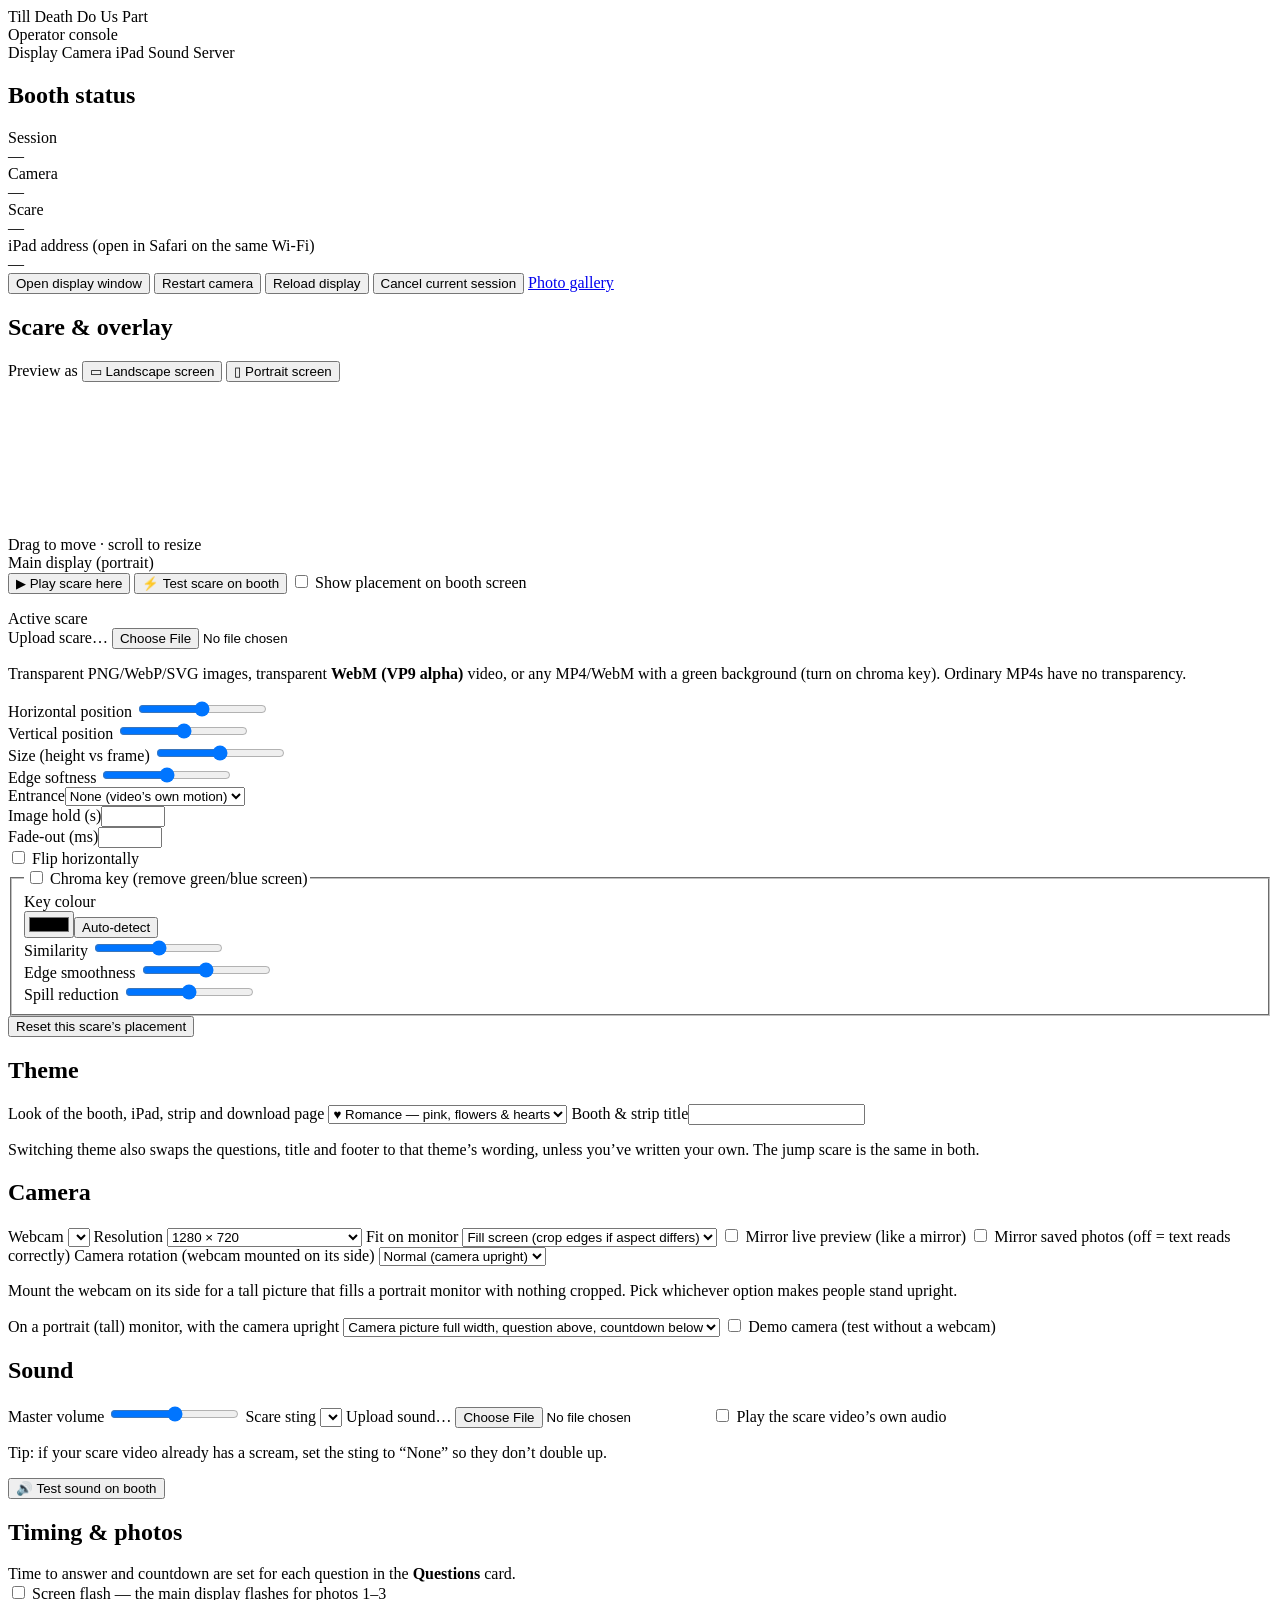
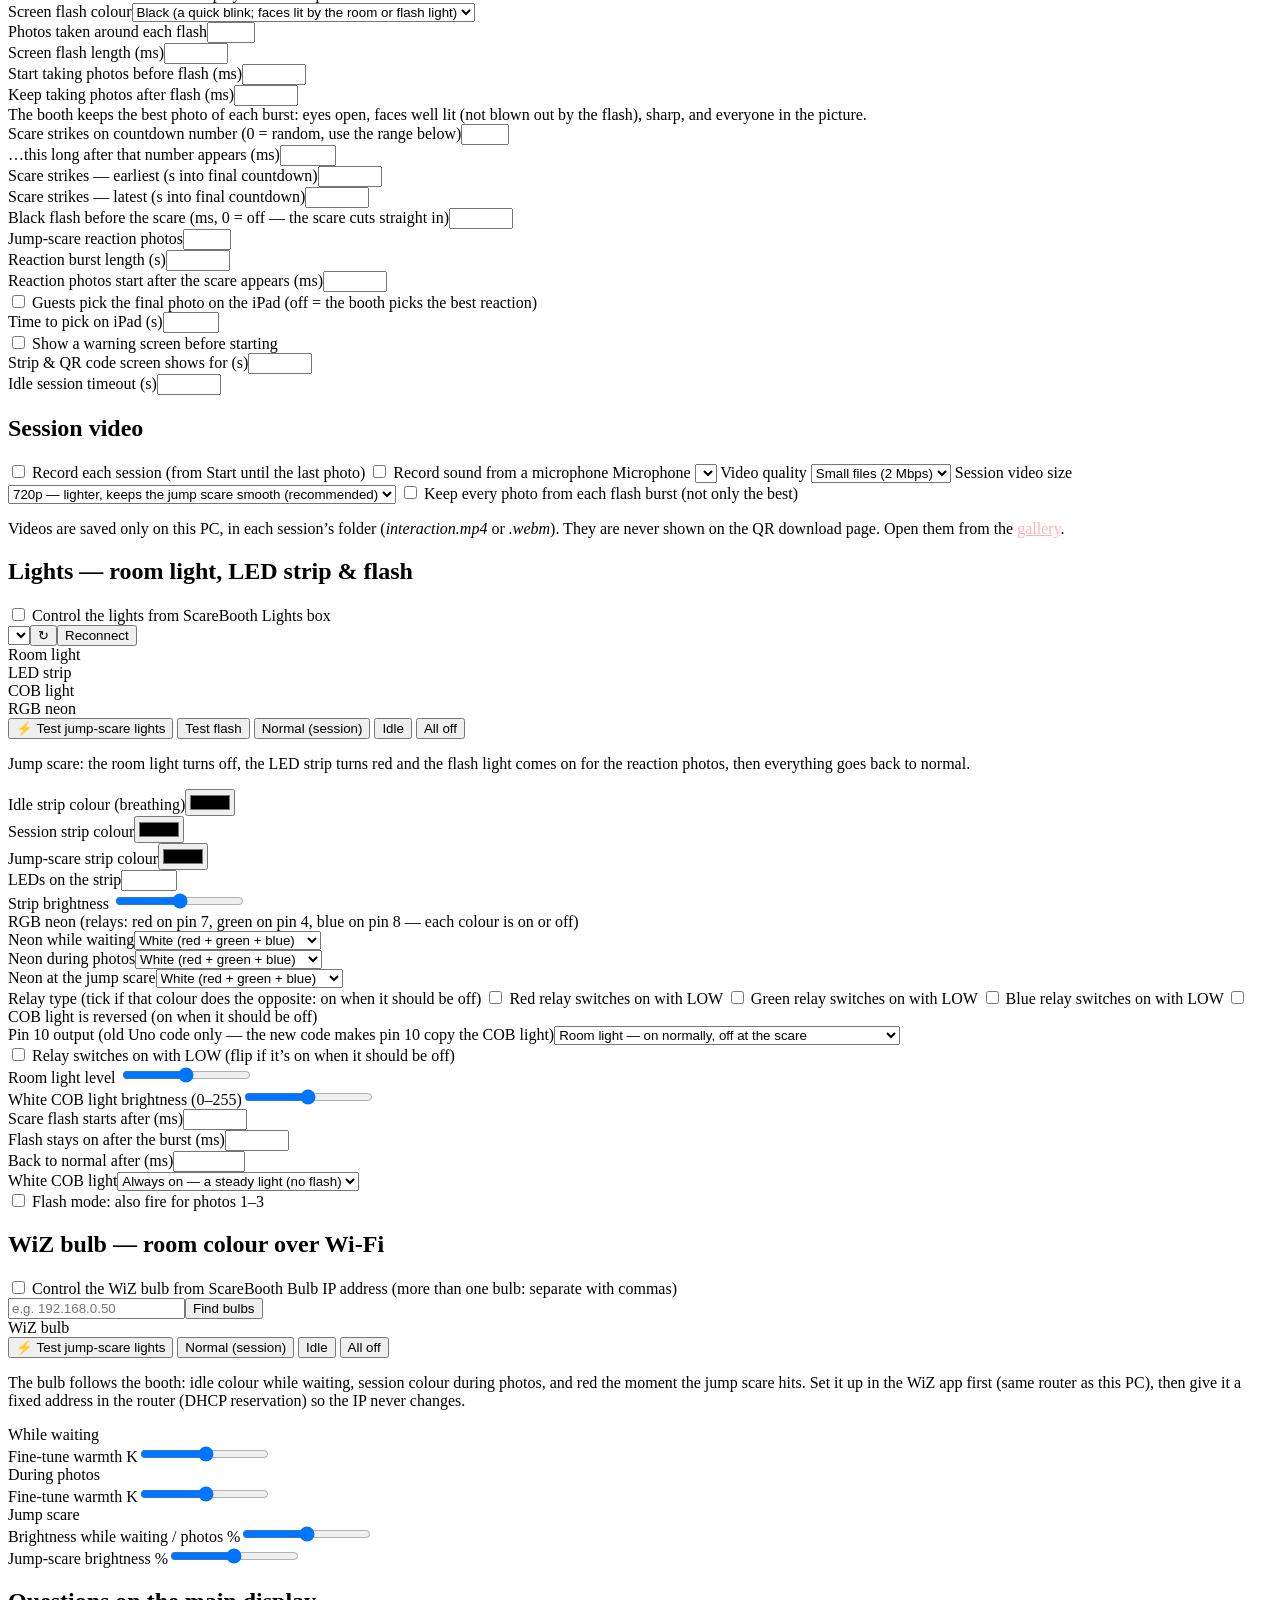
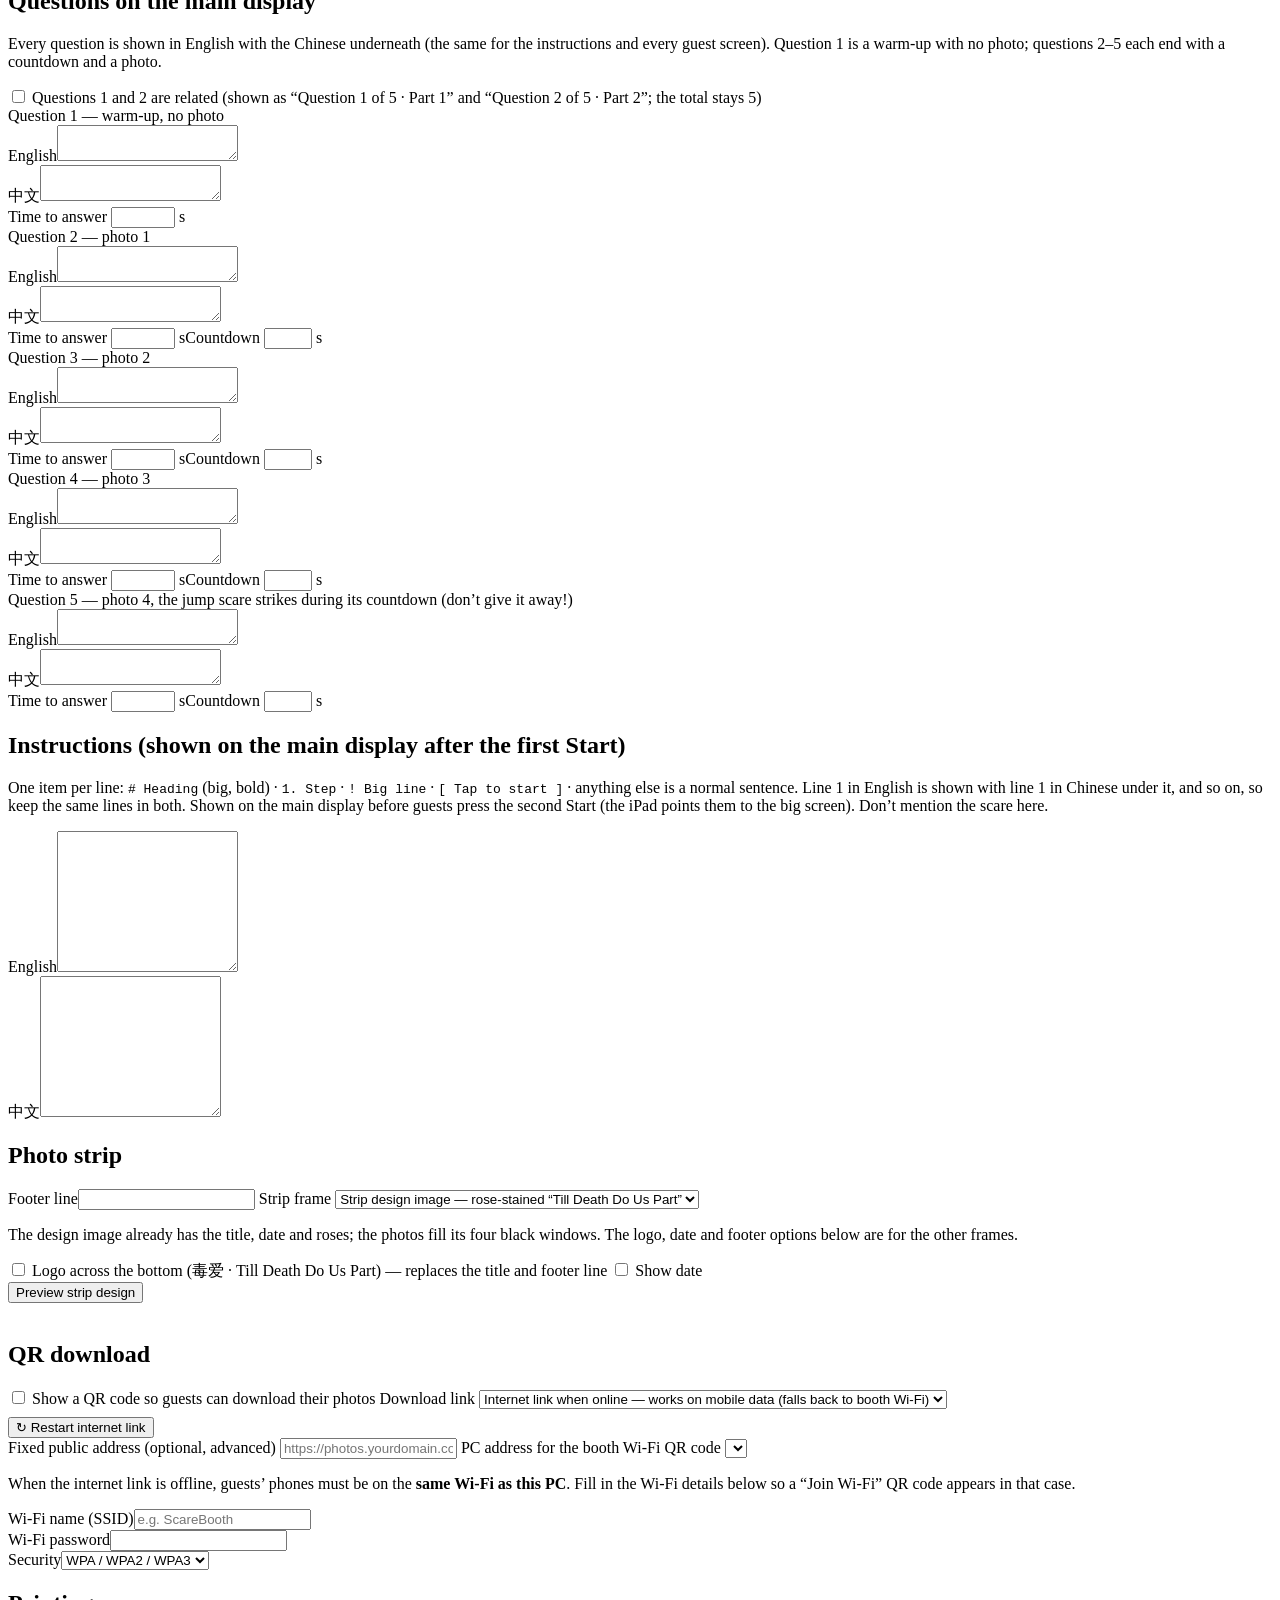
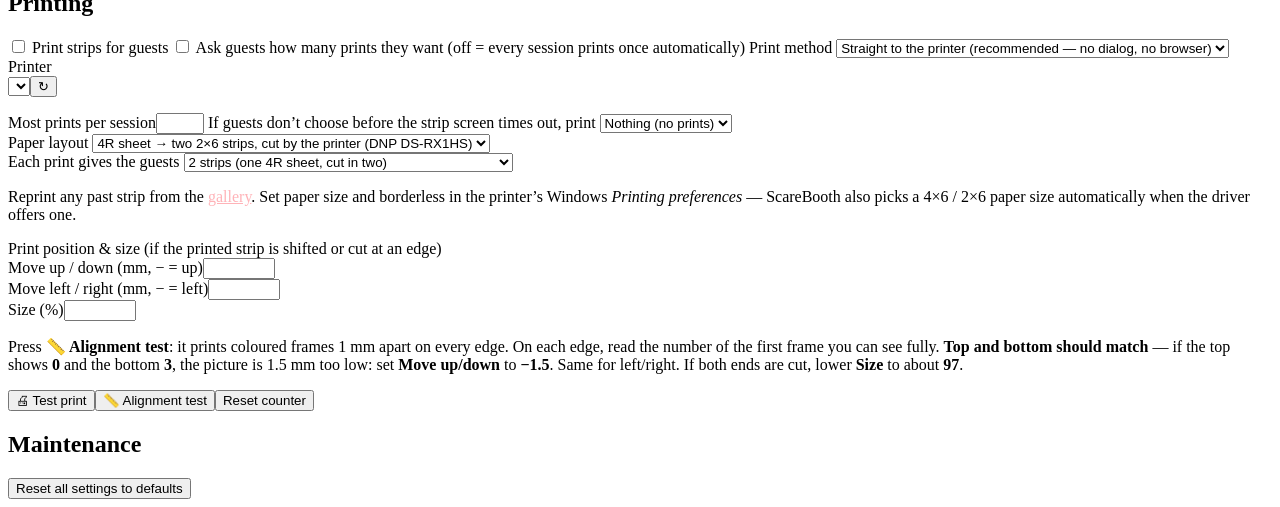
==== public/admin.html @ 559fe470 "Console: describe the new question numbering Co-Authored-By: Claude Opus 5.5 <noreply@anthropic.com>" ====
<!doctype html>
<html lang="en">
<head>
  <meta charset="utf-8">
  <meta name="viewport" content="width=device-width, initial-scale=1">
  <title>Till Death Do Us Part — Operator console</title>
  <link rel="icon" href="/assets/favicon.svg">
  <link rel="stylesheet" href="/css/theme.css">
  <link rel="stylesheet" href="/css/admin.css">
</head>
<body>
  <header class="top">
    <div class="logo" id="consoleTitle">Till Death Do Us Part</div>
    <div class="eyebrow">Operator console</div>
    <div class="spacer"></div>
    <span class="pill" id="pDisplay"><span class="dot"></span>Display</span>
    <span class="pill" id="pCamera"><span class="dot"></span>Camera</span>
    <span class="pill" id="pIpad"><span class="dot"></span>iPad</span>
    <span class="pill" id="pSound"><span class="dot"></span>Sound</span>
    <span class="pill" id="pServer"><span class="dot"></span>Server</span>
  </header>

  <main class="grid">
    <!-- STATUS -->
    <section class="card wide" id="statusCard">
      <h2>Booth status</h2>
      <div class="status-grid">
        <div><label>Session</label><div id="stPhase" class="big">—</div><div id="stSession" class="muted"></div></div>
        <div><label>Camera</label><div id="stCamera">—</div></div>
        <div><label>Scare</label><div id="stScare">—</div><div id="stScareDisplay" class="small" style="color:#ff9a9a"></div></div>
        <div><label>iPad address (open in Safari on the same Wi-Fi)</label><div id="stUrls" class="urls">—</div></div>
      </div>
      <div class="actions">
        <button class="btn small" id="openDisplay">Open display window</button>
        <button class="btn small ghost" data-cmd="reloadCamera">Restart camera</button>
        <button class="btn small ghost" data-cmd="reloadDisplay">Reload display</button>
        <button class="btn small ghost" id="cancelSession">Cancel current session</button>
        <a class="btn small ghost" href="/gallery" target="_blank">Photo gallery</a>
      </div>
      <div class="log" id="log"></div>
    </section>

    <!-- SCARE -->
    <section class="card wide" id="scareCard">
      <h2>Scare &amp; overlay</h2>
      <div class="scare-layout">
        <div>
          <div class="pv-orient" id="pvOrient">
            <span class="muted small">Preview as</span>
            <button class="btn small ghost" data-orient="landscape">▭ Landscape screen</button>
            <button class="btn small ghost" data-orient="portrait">▯ Portrait screen</button>
          </div>
          <div class="pv-screen" id="pvScreen">
            <div class="preview-stage" id="pvStage">
              <video id="pvCam" autoplay muted playsinline></video>
              <canvas id="pvScare"></canvas>
              <div class="pv-hint">Drag to move · scroll to resize</div>
            </div>
            <div class="pv-screen-label">Main display (portrait)</div>
          </div>
          <div class="actions">
            <button class="btn small" id="playHere">▶ Play scare here</button>
            <button class="btn small" id="testScare">⚡ Test scare on booth</button>
            <label class="toggle"><input type="checkbox" id="pvOnDisplay"> Show placement on booth screen</label>
          </div>
          <p class="muted small" id="pvSource"></p>
          <div class="scare-perf" id="scarePerf" hidden></div>
        </div>
        <div class="controls">
          <label>Active scare</label>
          <div class="library" id="library"></div>
          <div class="upload">
            <label class="btn small ghost filebtn">Upload scare… <input type="file" id="scareFile" accept="image/png,image/webp,image/gif,image/svg+xml,image/jpeg,video/mp4,video/webm,.mp4,.webm,.m4v,.mov"></label>
            <div class="progress" id="upProgress"><i></i></div>
            <p class="muted small">Transparent PNG/WebP/SVG images, transparent <b>WebM (VP9 alpha)</b> video, or any MP4/WebM with a green background (turn on chroma key). Ordinary MP4s have no transparency.</p>
          </div>

          <div class="split">
            <div><label>Horizontal position <output data-for="placement.x"></output></label><input type="range" min="-0.2" max="1.2" step="0.005" data-profile="placement.x"></div>
            <div><label>Vertical position <output data-for="placement.y"></output></label><input type="range" min="-0.2" max="1.2" step="0.005" data-profile="placement.y"></div>
            <div><label>Size (height vs frame) <output data-for="placement.scale"></output></label><input type="range" min="0.1" max="2.5" step="0.01" data-profile="placement.scale"></div>
            <div><label>Edge softness <output data-for="edgeFeather"></output></label><input type="range" min="0" max="0.3" step="0.005" data-profile="edgeFeather"></div>
          </div>
          <div class="split">
            <div><label>Entrance</label><select data-profile="entrance"><option value="none">None (video’s own motion)</option><option value="lunge">Lunge toward camera</option><option value="rise">Rise from below</option><option value="fade">Quick fade</option></select></div>
            <div><label>Image hold (s)</label><input type="number" min="0.5" max="15" step="0.1" data-profile="holdSec"></div>
            <div><label>Fade-out (ms)</label><input type="number" min="0" max="3000" step="50" data-profile="fadeOutMs"></div>
            <div><label class="toggle"><input type="checkbox" data-profile="placement.flip"> Flip horizontally</label></div>
          </div>

          <fieldset>
            <legend><label class="toggle"><input type="checkbox" data-profile="chroma.enabled"> Chroma key (remove green/blue screen)</label></legend>
            <div class="split">
              <div><label>Key colour</label><div class="inline"><input type="color" data-profile="chroma.color"><button class="btn small ghost" id="autoKey">Auto-detect</button></div></div>
              <div><label>Similarity <output data-for="chroma.similarity"></output></label><input type="range" min="0" max="0.8" step="0.005" data-profile="chroma.similarity"></div>
              <div><label>Edge smoothness <output data-for="chroma.smoothness"></output></label><input type="range" min="0.001" max="0.5" step="0.005" data-profile="chroma.smoothness"></div>
              <div><label>Spill reduction <output data-for="chroma.spill"></output></label><input type="range" min="0.001" max="1" step="0.01" data-profile="chroma.spill"></div>
            </div>
          </fieldset>
          <button class="btn small ghost" id="resetProfile">Reset this scare’s placement</button>
        </div>
      </div>
    </section>

    <!-- THEME -->
    <section class="card">
      <h2>Theme</h2>
      <label>Look of the booth, iPad, strip and download page</label>
      <select data-path="theme.name">
        <option value="romance">♥ Romance — pink, flowers &amp; hearts</option>
        <option value="horror">Horror — dark &amp; crimson</option>
      </select>
      <label>Booth &amp; strip title</label><input type="text" maxlength="40" data-path="strip.title">
      <p class="muted small">Switching theme also swaps the questions, title and footer to that theme’s wording, unless you’ve written your own. The jump scare is the same in both.</p>
    </section>

    <!-- CAMERA -->
    <section class="card">
      <h2>Camera</h2>
      <label>Webcam</label>
      <select id="camSelect"></select>
      <label>Resolution</label>
      <select data-path="camera.resolution"><option value="720p">1280 × 720</option><option value="1080p">1920 × 1080 (recommended)</option><option value="4k">3840 × 2160</option></select>
      <label>Fit on monitor</label>
      <select data-path="camera.fit"><option value="cover">Fill screen (crop edges if aspect differs)</option><option value="contain">Show whole frame (letterbox)</option></select>
      <label class="toggle"><input type="checkbox" data-path="camera.mirrorPreview"> Mirror live preview (like a mirror)</label>
      <label class="toggle"><input type="checkbox" data-path="camera.mirrorSaved"> Mirror saved photos <span class="muted small">(off = text reads correctly)</span></label>
      <label>Camera rotation <span class="muted small">(webcam mounted on its side)</span></label>
      <select data-path="camera.rotation"><option value="0">Normal (camera upright)</option><option value="90">Turn 90° clockwise</option><option value="270">Turn 90° anticlockwise</option><option value="180">Upside down (180°)</option></select>
      <p class="muted small">Mount the webcam on its side for a tall picture that fills a portrait monitor with nothing cropped. Pick whichever option makes people stand upright.</p>
      <label>On a portrait (tall) monitor, with the camera upright</label>
      <select data-path="camera.portraitLayout"><option value="window">Camera picture full width, question above, countdown below</option><option value="fill">Fill the whole screen (crops the sides of the picture)</option></select>
      <label class="toggle hl"><input type="checkbox" data-path="camera.demoMode"> Demo camera (test without a webcam)</label>
    </section>

    <!-- SOUND -->
    <section class="card">
      <h2>Sound</h2>
      <label>Master volume <output data-for-path="sound.volume"></output></label>
      <input type="range" min="0" max="1" step="0.01" data-path="sound.volume">
      <label>Scare sting</label>
      <select id="stingSelect" data-path="sound.sting"></select>
      <label class="btn small ghost filebtn">Upload sound… <input type="file" id="soundFile" accept="audio/*,.mp3,.wav,.ogg,.m4a"></label>
      <label class="toggle"><input type="checkbox" data-path="sound.useVideoAudio"> Play the scare video’s own audio</label>
      <p class="muted small">Tip: if your scare video already has a scream, set the sting to “None” so they don’t double up.</p>
      <div class="actions"><button class="btn small" data-cmd="testSound">🔊 Test sound on booth</button></div>
    </section>

    <!-- TIMING -->
    <section class="card">
      <h2>Timing &amp; photos</h2>
      <div class="split two">
        <div style="grid-column:1/-1"><p class="muted small" style="margin:0">Time to answer and countdown are set for each question in the <b>Questions</b> card.</p></div>
        <div style="grid-column:1/-1"><label class="toggle"><input type="checkbox" data-path="timing.shutterFlash"> Screen flash — the main display flashes for photos 1–3</label></div>
        <div><label>Screen flash colour</label><select data-path="timing.flashColor"><option value="black">Black (a quick blink; faces lit by the room or flash light)</option><option value="white">White (lights up faces, like a flash)</option></select></div>
        <div><label>Photos taken around each flash</label><input type="number" min="1" max="20" step="1" data-path="timing.shotBurstCount"></div>
        <div><label>Screen flash length (ms)</label><input type="number" min="100" max="3000" step="50" data-path="timing.flashMs"></div>
        <div><label>Start taking photos before flash (ms)</label><input type="number" min="0" max="2000" step="50" data-path="timing.preFlashMs"></div>
        <div><label>Keep taking photos after flash (ms)</label><input type="number" min="0" max="2000" step="50" data-path="timing.postFlashMs"></div>
        <div class="muted small" style="grid-column:1/-1">The booth keeps the best photo of each burst: eyes open, faces well lit (not blown out by the flash), sharp, and everyone in the picture.</div>
        <div><label>Scare strikes on countdown number (0 = random, use the range below)</label><input type="number" min="0" max="10" step="1" data-path="timing.scareOnNumber"></div>
        <div><label>…this long after that number appears (ms)</label><input type="number" min="0" max="999" step="50" data-path="timing.scareIntoNumberMs"></div>
        <div><label>Scare strikes — earliest (s into final countdown)</label><input type="number" min="0" max="20" step="0.1" data-path="timing.scareAtMinSec"></div>
        <div><label>Scare strikes — latest (s into final countdown)</label><input type="number" min="0" max="20" step="0.1" data-path="timing.scareAtMaxSec"></div>
        <div><label>Black flash before the scare (ms, 0 = off — the scare cuts straight in)</label><input type="number" min="0" max="1500" step="10" data-path="timing.scareBlackoutMs"></div>
        <div><label>Jump-scare reaction photos</label><input type="number" min="2" max="40" step="1" data-path="timing.burstCount"></div>
        <div><label>Reaction burst length (s)</label><input type="number" min="0.5" max="10" step="0.1" data-path="timing.burstDurationSec"></div>
        <div><label>Reaction photos start after the scare appears (ms)</label><input type="number" min="0" max="3000" step="50" data-path="timing.burstStartMs"></div>
        <div style="grid-column:1/-1"><label class="toggle"><input type="checkbox" data-path="flow.chooseOnIpad"> Guests pick the final photo on the iPad <span class="muted small">(off = the booth picks the best reaction)</span></label></div>
        <div><label>Time to pick on iPad (s)</label><input type="number" min="10" max="600" step="5" data-path="timing.chooseTimeoutSec"></div>
        <div><label class="toggle"><input type="checkbox" data-path="flow.showWarning"> Show a warning screen before starting</label></div>
        <div><label>Strip &amp; QR code screen shows for (s)</label><input type="number" min="5" max="1800" step="5" data-path="timing.doneTimeoutSec"></div>
        <div><label>Idle session timeout (s)</label><input type="number" min="30" max="3600" step="10" data-path="timing.inactivityTimeoutSec"></div>
      </div>
    </section>

    <!-- SESSION VIDEO -->
    <section class="card">
      <h2>Session video</h2>
      <label class="toggle hl"><input type="checkbox" data-path="record.enabled"> Record each session (from Start until the last photo)</label>
      <label class="toggle"><input type="checkbox" data-path="record.audio"> Record sound from a microphone</label>
      <label>Microphone</label>
      <select id="micSelect"></select>
      <label>Video quality</label>
      <select data-path="record.videoKbps"><option value="2000">Small files (2 Mbps)</option><option value="4000">Good (4 Mbps)</option><option value="8000">High (8 Mbps)</option></select>
      <label>Session video size</label>
      <select data-path="record.size"><option value="720p">720p — lighter, keeps the jump scare smooth (recommended)</option><option value="full">Same as the camera (heavier)</option></select>
      <label class="toggle"><input type="checkbox" data-path="record.keepCandidates"> Keep every photo from each flash burst (not only the best)</label>
      <p class="muted small">Videos are saved only on this PC, in each session’s folder (<i>interaction.mp4</i> or <i>.webm</i>). They are never shown on the QR download page. Open them from the <a href="/gallery" target="_blank" style="color:#ffb3b8">gallery</a>.</p>
    </section>

    <!-- LIGHTS -->
    <section class="card wide" id="lightsCard">
      <h2>Lights — room light, LED strip &amp; flash</h2>
      <div class="lights-layout">
        <div>
          <label class="toggle hl"><input type="checkbox" data-path="lights.enabled"> Control the lights from ScareBooth</label>
          <label>Lights box</label>
          <div class="inline"><select id="lightsPort" data-path="lights.port"></select><button class="btn small ghost" id="lightsRefresh" title="Look for USB ports">↻</button><button class="btn small ghost" id="lightsReconnect">Reconnect</button></div>
          <div class="tunnel-status" id="lightsStatus"></div>
          <div class="light-preview" id="lightPreview">
            <div class="lp" id="lpRoom"><i></i><span>Room light</span></div>
            <div class="lp strip" id="lpStrip"><i></i><span>LED strip</span></div>
            <div class="lp" id="lpFlash"><i></i><span>COB light</span></div>
            <div class="lp" id="lpNeon"><i></i><span>RGB neon</span></div>
          </div>
          <div class="actions">
            <button class="btn small" data-light="scare">⚡ Test jump-scare lights</button>
            <button class="btn small ghost" data-light="flash">Test flash</button>
            <button class="btn small ghost" data-light="session">Normal (session)</button>
            <button class="btn small ghost" data-light="idle">Idle</button>
            <button class="btn small ghost" data-light="off">All off</button>
          </div>
          <p class="muted small">Jump scare: the room light turns off, the LED strip turns red and the flash light comes on for the reaction photos, then everything goes back to normal.</p>
        </div>
        <div>
          <div class="split two">
            <div><label>Idle strip colour (breathing)</label><input type="color" data-path="lights.idleColor"></div>
            <div><label>Session strip colour</label><input type="color" data-path="lights.sessionColor"></div>
            <div><label>Jump-scare strip colour</label><input type="color" data-path="lights.scareColor"></div>
            <div><label>LEDs on the strip</label><input type="number" min="1" max="600" step="1" data-path="lights.ledCount"></div>
            <div><label>Strip brightness <output data-for-path="lights.stripBrightness"></output></label><input type="range" min="0" max="255" step="1" data-path="lights.stripBrightness"></div>
            <div style="grid-column:1/-1"><label>RGB neon <span class="muted small">(relays: red on pin 7, green on pin 4, blue on pin 8 — each colour is on or off)</span></label></div>
            <div><label>Neon while waiting</label><select data-path="lights.neonIdle"><option value="white">White (red + green + blue)</option><option value="yellow">Warm / yellow (red + green)</option><option value="red">Red</option><option value="green">Green</option><option value="blue">Blue</option><option value="magenta">Pink / magenta (red + blue)</option><option value="cyan">Cyan (green + blue)</option><option value="off">Off</option></select></div>
            <div><label>Neon during photos</label><select data-path="lights.neonSession"><option value="white">White (red + green + blue)</option><option value="yellow">Warm / yellow (red + green)</option><option value="red">Red</option><option value="green">Green</option><option value="blue">Blue</option><option value="magenta">Pink / magenta (red + blue)</option><option value="cyan">Cyan (green + blue)</option><option value="off">Off</option></select></div>
            <div><label>Neon at the jump scare</label><select data-path="lights.neonScare"><option value="white">White (red + green + blue)</option><option value="yellow">Warm / yellow (red + green)</option><option value="red">Red</option><option value="green">Green</option><option value="blue">Blue</option><option value="magenta">Pink / magenta (red + blue)</option><option value="cyan">Cyan (green + blue)</option><option value="off">Off</option></select></div>
            <div><label>Relay type <span class="muted small">(tick if that colour does the opposite: on when it should be off)</span></label>
              <label class="toggle"><input type="checkbox" data-path="lights.neonInvR"> Red relay switches on with LOW</label>
              <label class="toggle"><input type="checkbox" data-path="lights.neonInvG"> Green relay switches on with LOW</label>
              <label class="toggle"><input type="checkbox" data-path="lights.neonInvB"> Blue relay switches on with LOW</label>
              <label class="toggle"><input type="checkbox" data-path="lights.flashInvert"> COB light is reversed (on when it should be off)</label></div>
            <div><label>Pin 10 output <span class="muted small">(old Uno code only — the new code makes pin 10 copy the COB light)</span></label><select data-path="lights.relayMode"><option value="room">Room light — on normally, off at the scare</option><option value="scare">Scare light — on only at the jump scare (e.g. red neon)</option></select></div>
            <div><label class="toggle" style="margin-top:26px"><input type="checkbox" data-path="lights.relayInvert"> Relay switches on with LOW (flip if it’s on when it should be off)</label></div>
            <div><label>Room light level <output data-for-path="lights.roomLevel"></output></label><input type="range" min="0" max="255" step="1" data-path="lights.roomLevel"></div>
            <div><label>White COB light brightness <output data-for-path="lights.flashLevel"></output> <span class="muted small">(0–255)</span></label><input type="range" min="0" max="255" step="1" data-path="lights.flashLevel"></div>
            <div><label>Scare flash starts after (ms)</label><input type="number" min="0" max="5000" step="100" data-path="lights.scareFlashDelayMs"></div>
            <div><label>Flash stays on after the burst (ms)</label><input type="number" min="0" max="5000" step="50" data-path="lights.scareFlashExtraMs"></div>
            <div><label>Back to normal after (ms)</label><input type="number" min="0" max="10000" step="100" data-path="lights.revertDelayMs"></div>
            <div><label>White COB light</label><select data-path="lights.flashMode"><option value="steady">Always on — a steady light (no flash)</option><option value="flash">Flash — only for photos / the scare</option></select></div>
            <div><label class="toggle"><input type="checkbox" data-path="lights.flashOnPhotos"> Flash mode: also fire for photos 1–3</label></div>
          </div>
        </div>
      </div>
    </section>

    <!-- WIZ BULB -->
    <section class="card wide" id="wizCard">
      <h2>WiZ bulb — room colour over Wi-Fi</h2>
      <div class="lights-layout">
        <div>
          <label class="toggle hl"><input type="checkbox" data-path="wiz.enabled"> Control the WiZ bulb from ScareBooth</label>
          <label>Bulb IP address <span class="muted small">(more than one bulb: separate with commas)</span></label>
          <div class="inline"><input type="text" data-path="wiz.bulbs" placeholder="e.g. 192.168.0.50" spellcheck="false"><button class="btn small ghost" id="wizFind">Find bulbs</button></div>
          <div id="wizFound" class="wiz-found" hidden></div>
          <div class="tunnel-status" id="wizStatus"></div>
          <div class="light-preview"><div class="lp" id="lpWiz"><i></i><span>WiZ bulb</span></div></div>
          <div class="actions">
            <button class="btn small" data-light="scare">⚡ Test jump-scare lights</button>
            <button class="btn small ghost" data-light="session">Normal (session)</button>
            <button class="btn small ghost" data-light="idle">Idle</button>
            <button class="btn small ghost" data-light="off">All off</button>
          </div>
          <p class="muted small">The bulb follows the booth: idle colour while waiting, session colour during photos, and red the moment the jump scare hits. Set it up in the WiZ app first (same router as this PC), then give it a fixed address in the router (DHCP reservation) so the IP never changes.</p>
        </div>
        <div>
          <div class="split two">
            <div style="grid-column:1/-1"><label>While waiting <span class="muted small" data-wiz-now="idle"></span></label>
              <div class="wiz-swatches" data-wiz-key="idle"></div>
              <div class="wiz-white" data-wiz-mode="idle"><label>Fine-tune warmth <output data-for-path="wiz.idleTemp"></output> K</label><input type="range" min="2200" max="6500" step="100" data-path="wiz.idleTemp"></div></div>
            <div style="grid-column:1/-1"><label>During photos <span class="muted small" data-wiz-now="session"></span></label>
              <div class="wiz-swatches" data-wiz-key="session"></div>
              <div class="wiz-white" data-wiz-mode="session"><label>Fine-tune warmth <output data-for-path="wiz.sessionTemp"></output> K</label><input type="range" min="2200" max="6500" step="100" data-path="wiz.sessionTemp"></div></div>
            <div style="grid-column:1/-1"><label>Jump scare <span class="muted small" data-wiz-now="scare"></span></label>
              <div class="wiz-swatches" data-wiz-key="scare"></div></div>
            <div><label>Brightness while waiting / photos <output data-for-path="wiz.brightness"></output>%</label><input type="range" min="10" max="100" step="1" data-path="wiz.brightness"></div>
            <div><label>Jump-scare brightness <output data-for-path="wiz.scareBrightness"></output>%</label><input type="range" min="10" max="100" step="1" data-path="wiz.scareBrightness"></div>
          </div>
        </div>
      </div>
    </section>

    <!-- QUESTIONS (5, English + Chinese) -->
    <section class="card wide">
      <h2>Questions on the main display</h2>
      <p class="muted small">Every question is shown in English with the Chinese underneath (the same for the instructions and every guest screen). Question 1 is a warm-up with no photo; questions 2–5 each end with a countdown and a photo.</p>
      <label class="toggle hl"><input type="checkbox" data-path="flow.linkFirstTwo"> Questions 1 and 2 are related (shown as “Question 1 of 5 · Part 1” and “Question 2 of 5 · Part 2”; the total stays 5)</label>
      <div class="qblock">
        <label>Question 1 — warm-up, no photo</label>
        <div class="split two">
          <div><span class="muted small">English</span><textarea rows="2" data-path="questions.en.0"></textarea></div>
          <div><span class="muted small">中文</span><textarea rows="2" data-path="questions.zh.0"></textarea></div>
        </div>
        <div class="q-timing"><label>Time to answer <input type="number" min="0" max="60" step="0.5" data-path="timing.answerSecs.0"> s</label></div>
      </div>
      <div class="qblock">
        <label>Question 2 — photo 1</label>
        <div class="split two">
          <div><span class="muted small">English</span><textarea rows="2" data-path="questions.en.1"></textarea></div>
          <div><span class="muted small">中文</span><textarea rows="2" data-path="questions.zh.1"></textarea></div>
        </div>
        <div class="q-timing"><label>Time to answer <input type="number" min="0" max="60" step="0.5" data-path="timing.answerSecs.1"> s</label><label>Countdown <input type="number" min="1" max="10" step="1" data-path="timing.countdownSecs.1"> s</label></div>
      </div>
      <div class="qblock">
        <label>Question 3 — photo 2</label>
        <div class="split two">
          <div><span class="muted small">English</span><textarea rows="2" data-path="questions.en.2"></textarea></div>
          <div><span class="muted small">中文</span><textarea rows="2" data-path="questions.zh.2"></textarea></div>
        </div>
        <div class="q-timing"><label>Time to answer <input type="number" min="0" max="60" step="0.5" data-path="timing.answerSecs.2"> s</label><label>Countdown <input type="number" min="1" max="10" step="1" data-path="timing.countdownSecs.2"> s</label></div>
      </div>
      <div class="qblock">
        <label>Question 4 — photo 3</label>
        <div class="split two">
          <div><span class="muted small">English</span><textarea rows="2" data-path="questions.en.3"></textarea></div>
          <div><span class="muted small">中文</span><textarea rows="2" data-path="questions.zh.3"></textarea></div>
        </div>
        <div class="q-timing"><label>Time to answer <input type="number" min="0" max="60" step="0.5" data-path="timing.answerSecs.3"> s</label><label>Countdown <input type="number" min="1" max="10" step="1" data-path="timing.countdownSecs.3"> s</label></div>
      </div>
      <div class="qblock">
        <label>Question 5 — photo 4, the jump scare strikes during its countdown (don’t give it away!)</label>
        <div class="split two">
          <div><span class="muted small">English</span><textarea rows="2" data-path="questions.en.4"></textarea></div>
          <div><span class="muted small">中文</span><textarea rows="2" data-path="questions.zh.4"></textarea></div>
        </div>
        <div class="q-timing"><label>Time to answer <input type="number" min="0" max="60" step="0.5" data-path="timing.answerSecs.4"> s</label><label>Countdown <input type="number" min="1" max="10" step="1" data-path="timing.countdownSecs.4"> s</label></div>
      </div>
    </section>

    <!-- INSTRUCTIONS -->
    <section class="card wide">
      <h2>Instructions (shown on the main display after the first Start)</h2>
      <p class="muted small">One item per line: <code># Heading</code> (big, bold) · <code>1. Step</code> · <code>! Big line</code> · <code>[ Tap to start ]</code> · anything else is a normal sentence. Line 1 in English is shown with line 1 in Chinese under it, and so on, so keep the same lines in both. Shown on the main display before guests press the second Start (the iPad points them to the big screen). Don’t mention the scare here.</p>
      <div class="split two">
        <div><label>English</label><textarea rows="9" data-path="instructions.en"></textarea></div>
        <div><label>中文</label><textarea rows="9" data-path="instructions.zh"></textarea></div>
      </div>
    </section>

    <!-- STRIP -->
    <section class="card">
      <h2>Photo strip</h2>
      <label>Footer line</label><input type="text" maxlength="80" data-path="strip.footer">
      <label>Strip frame</label>
      <select data-path="strip.style"><option value="template">Strip design image — rose-stained “Till Death Do Us Part”</option><option value="dark">Dark — black and red, blends into the logo</option><option value="romance">Blush pink with roses</option><option value="theme">Same as the booth theme</option></select>
      <p class="muted small" id="tplNote">The design image already has the title, date and roses; the photos fill its four black windows. The logo, date and footer options below are for the other frames.</p>
      <label class="toggle"><input type="checkbox" data-path="strip.bottomLogo"> Logo across the bottom (毒爱 · Till Death Do Us Part) — replaces the title and footer line</label>
      <label class="toggle"><input type="checkbox" data-path="strip.showDate"> Show date</label>
      <div class="actions"><button class="btn small ghost" id="stripPreviewBtn">Preview strip design</button></div>
      <img id="stripPreview" alt="">
    </section>

    <section class="card">
      <h2>QR download</h2>
      <label class="toggle"><input type="checkbox" data-path="share.enabled"> Show a QR code so guests can download their photos</label>
      <label>Download link</label>
      <select data-path="share.mode">
        <option value="auto">Internet link when online — works on mobile data (falls back to booth Wi-Fi)</option>
        <option value="wifi">Booth Wi-Fi only (no internet used)</option>
      </select>
      <div class="tunnel-status" id="tunnelStatus"></div>
      <div class="actions" style="margin-top:8px"><button class="btn small ghost" id="restartLink">↻ Restart internet link</button></div>
      <label>Fixed public address (optional, advanced)</label>
      <input type="text" data-path="share.customUrl" placeholder="https://photos.yourdomain.com — only if you run your own Cloudflare named tunnel">
      <label>PC address for the booth Wi-Fi QR code</label>
      <select id="shareHost" data-path="share.host"></select>
      <p class="muted small">When the internet link is offline, guests’ phones must be on the <b>same Wi-Fi as this PC</b>. Fill in the Wi-Fi details below so a “Join Wi-Fi” QR code appears in that case.</p>
      <div class="split two">
        <div><label>Wi-Fi name (SSID)</label><input type="text" maxlength="64" data-path="share.wifiSsid" placeholder="e.g. ScareBooth"></div>
        <div><label>Wi-Fi password</label><input type="text" maxlength="64" data-path="share.wifiPassword"></div>
        <div><label>Security</label><select data-path="share.wifiSecurity"><option value="WPA">WPA / WPA2 / WPA3</option><option value="WEP">WEP</option><option value="nopass">Open (no password)</option></select></div>
      </div>
    </section>

    <section class="card">
      <h2>Printing</h2>
      <label class="toggle hl"><input type="checkbox" data-path="print.enabled"> Print strips for guests</label>
      <label class="toggle"><input type="checkbox" data-path="print.askGuests"> Ask guests how many prints they want (off = every session prints once automatically)</label>
      <label>Print method</label>
      <select data-path="print.method">
        <option value="direct">Straight to the printer (recommended — no dialog, no browser)</option>
        <option value="browser">Through the display browser (needs start-scarebooth.bat)</option>
      </select>
      <label>Printer</label>
      <div class="inline"><select id="printerSelect" data-path="print.printerName"></select><button class="btn small ghost" id="refreshPrinters">↻</button></div>
      <p class="muted small" id="printerNote"></p>
      <div id="askRows">
      <label>Most prints per session</label><input type="number" min="1" max="10" step="1" data-path="print.maxCopies">
      <label>If guests don’t choose before the strip screen times out, print</label>
      <select data-path="print.timeoutCopies"><option value="0">Nothing (no prints)</option><option value="1">1 copy</option><option value="2">2 copies</option><option value="3">3 copies</option><option value="4">4 copies</option><option value="5">5 copies</option><option value="6">6 copies</option></select>
      </div>
      <label>Paper layout</label>
      <select data-path="print.layout">
        <option value="4x6-double">4R sheet → two 2×6 strips, cut by the printer (DNP DS-RX1HS)</option>
        <option value="4x6-single">4×6 in sheet, one strip in the middle</option>
        <option value="2x6">2×6 in strip paper</option>
      </select>
      <div id="stripsPerPrintRow"><label>Each print gives the guests</label>
      <select data-path="print.stripsPerPrint"><option value="2">2 strips (one 4R sheet, cut in two)</option><option value="1">1 strip (strips counted singly; 3 prints uses 2 sheets)</option></select></div>
      <p class="muted small" id="dnpNote" hidden><b style="color:#f3d6a0">DNP printer:</b> open <i>Printing preferences → Advanced</i>, set <b>Paper Size: PR (4x6)</b> and <b>2inch cut: Enable</b>, then OK. ScareBooth picks PR (4x6) for you, but the cut switch lives in the driver. Press <b>Test print</b> — two separate strips should come out.</p>
      <p class="muted small">Reprint any past strip from the <a href="/gallery" target="_blank" style="color:#ffb3b8">gallery</a>. Set paper size and borderless in the printer’s Windows <i>Printing preferences</i> — ScareBooth also picks a 4×6 / 2×6 paper size automatically when the driver offers one. </p>
      <div class="print-adjust">
        <label>Print position &amp; size <span class="muted small">(if the printed strip is shifted or cut at an edge)</span></label>
        <div class="split three">
          <div><label class="small">Move up / down (mm, − = up)</label><input type="number" min="-15" max="15" step="0.5" data-path="print.offsetYmm"></div>
          <div><label class="small">Move left / right (mm, − = left)</label><input type="number" min="-15" max="15" step="0.5" data-path="print.offsetXmm"></div>
          <div><label class="small">Size (%)</label><input type="number" min="85" max="110" step="0.5" data-path="print.scalePct"></div>
        </div>
        <p class="muted small">Press <b>📏 Alignment test</b>: it prints coloured frames 1 mm apart on every edge. On each edge, read the number of the first frame you can see fully. <b>Top and bottom should match</b> — if the top shows <b>0</b> and the bottom <b>3</b>, the picture is 1.5 mm too low: set <b>Move up/down</b> to <b>−1.5</b>. Same for left/right. If both ends are cut, lower <b>Size</b> to about <b>97</b>.</p>
      </div>
      <div class="actions"><button class="btn small" data-cmd="testPrint">🖨 Test print</button><button class="btn small ghost" data-cmd="alignPrint">📏 Alignment test</button><span class="muted" id="printCount"></span><button class="btn small ghost" id="resetPrints">Reset counter</button></div>
    </section>

    <section class="card">
      <h2>Maintenance</h2>
      <p class="muted small" id="dataDir"></p>
      <div class="actions"><button class="btn small ghost" id="resetAll">Reset all settings to defaults</button></div>
    </section>
  </main>

  <div id="toast"></div>

  <script src="/js/common.js"></script>
  <script src="/js/scare-renderer.js"></script>
  <script src="/js/demo-camera.js"></script>
  <script src="/js/strip.js"></script>
  <script src="/js/admin.js"></script>
</body>
</html>
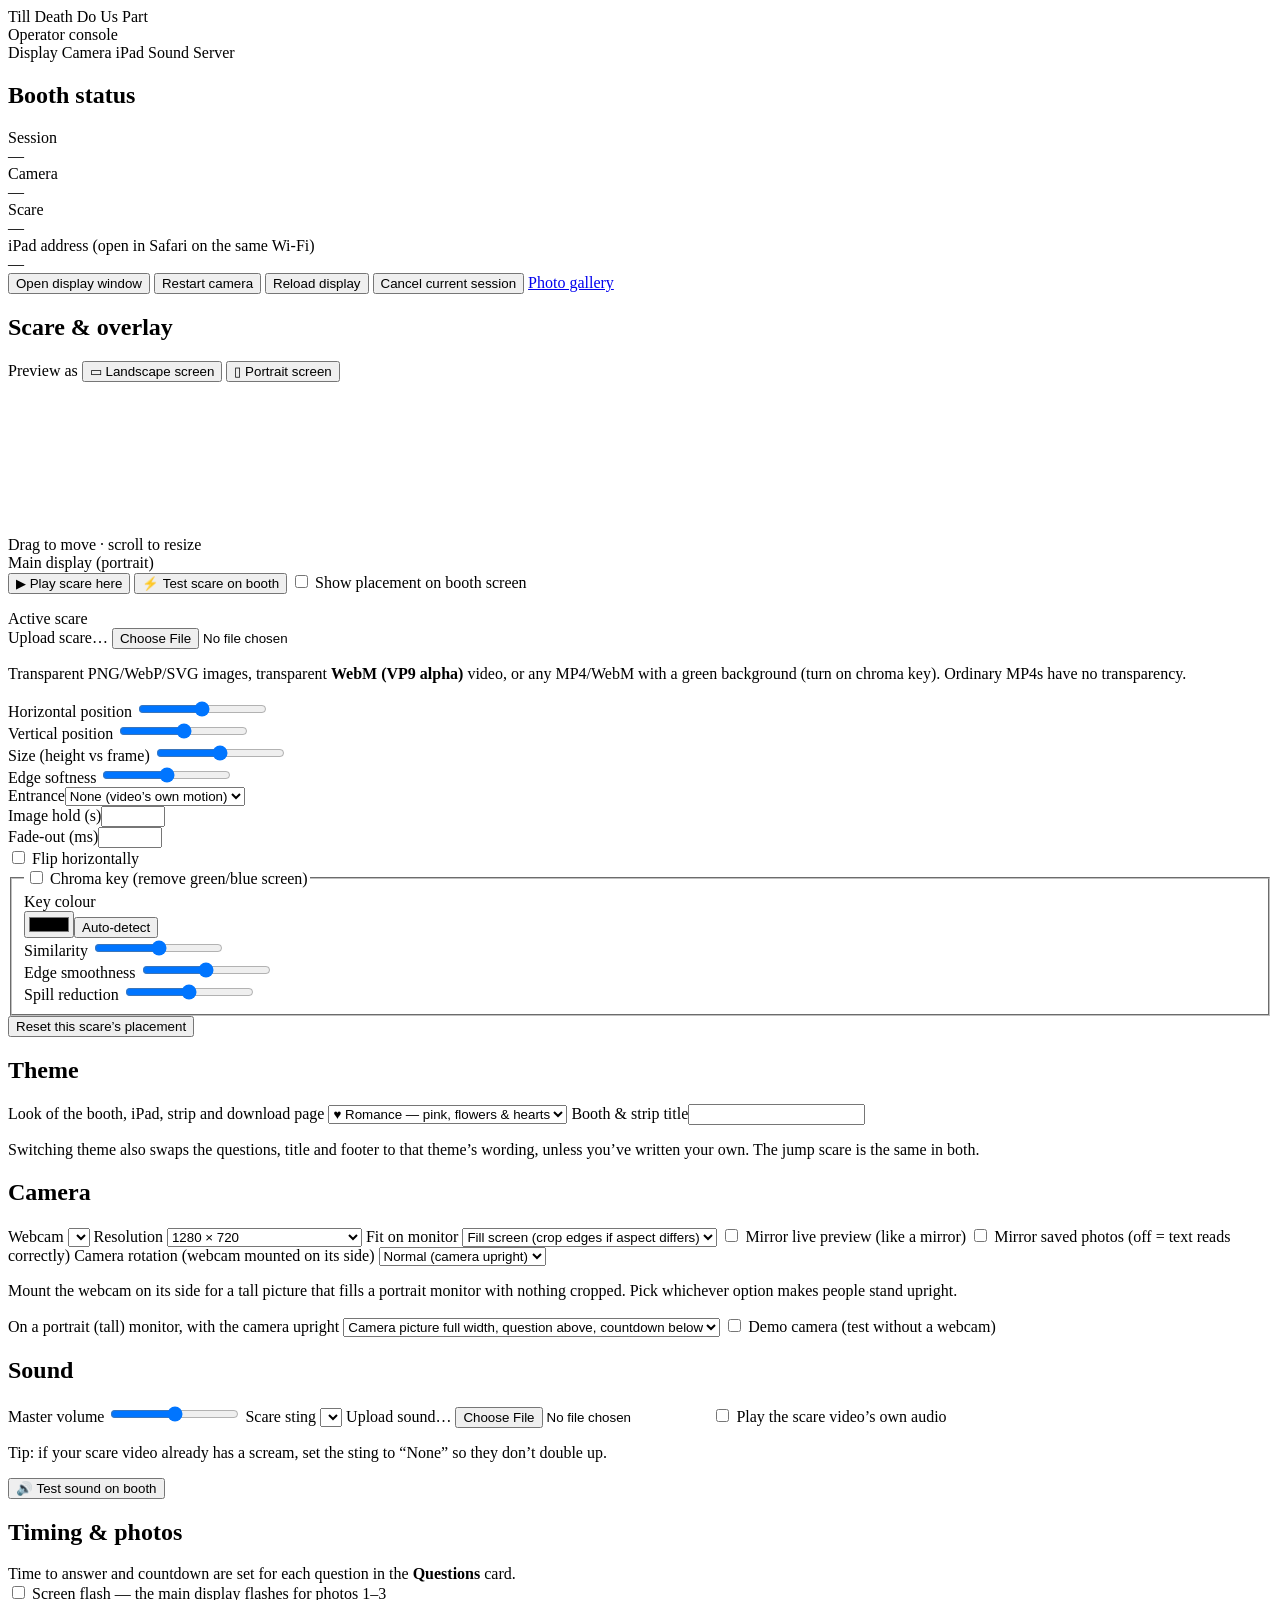
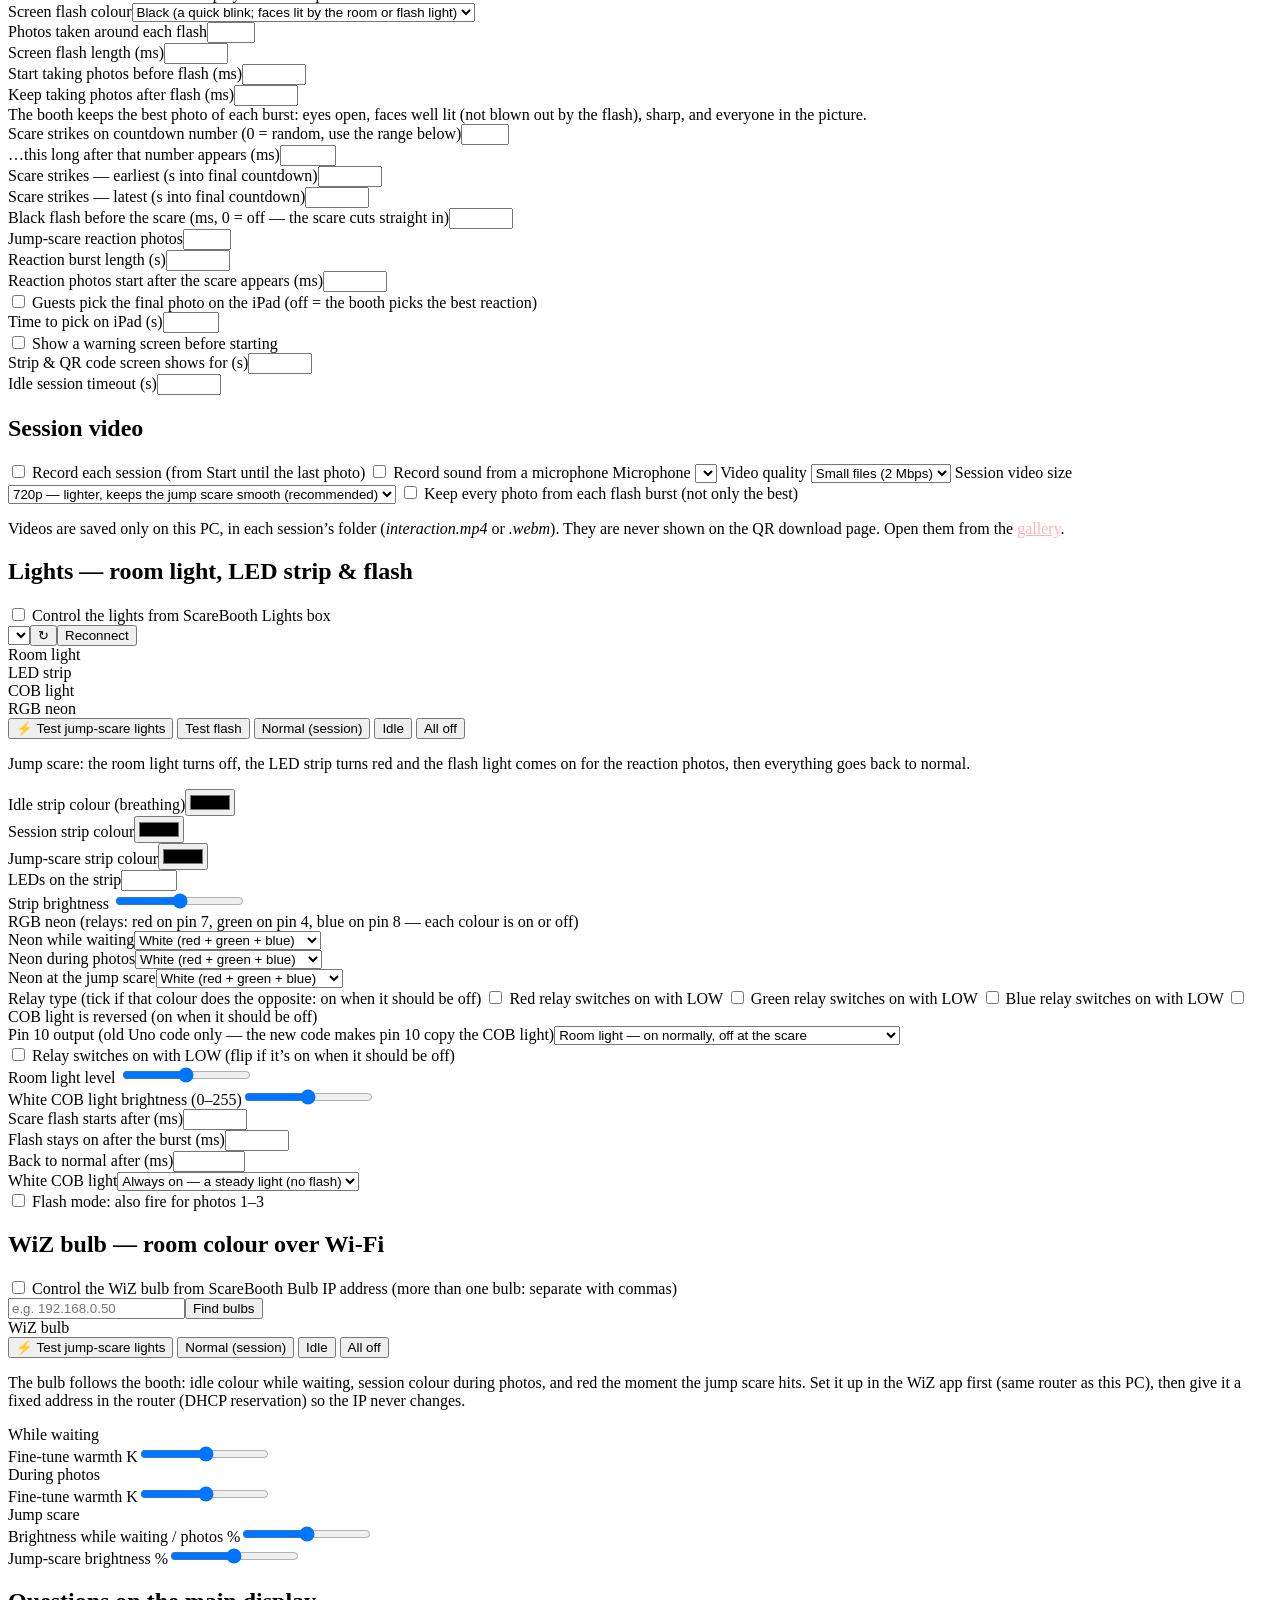
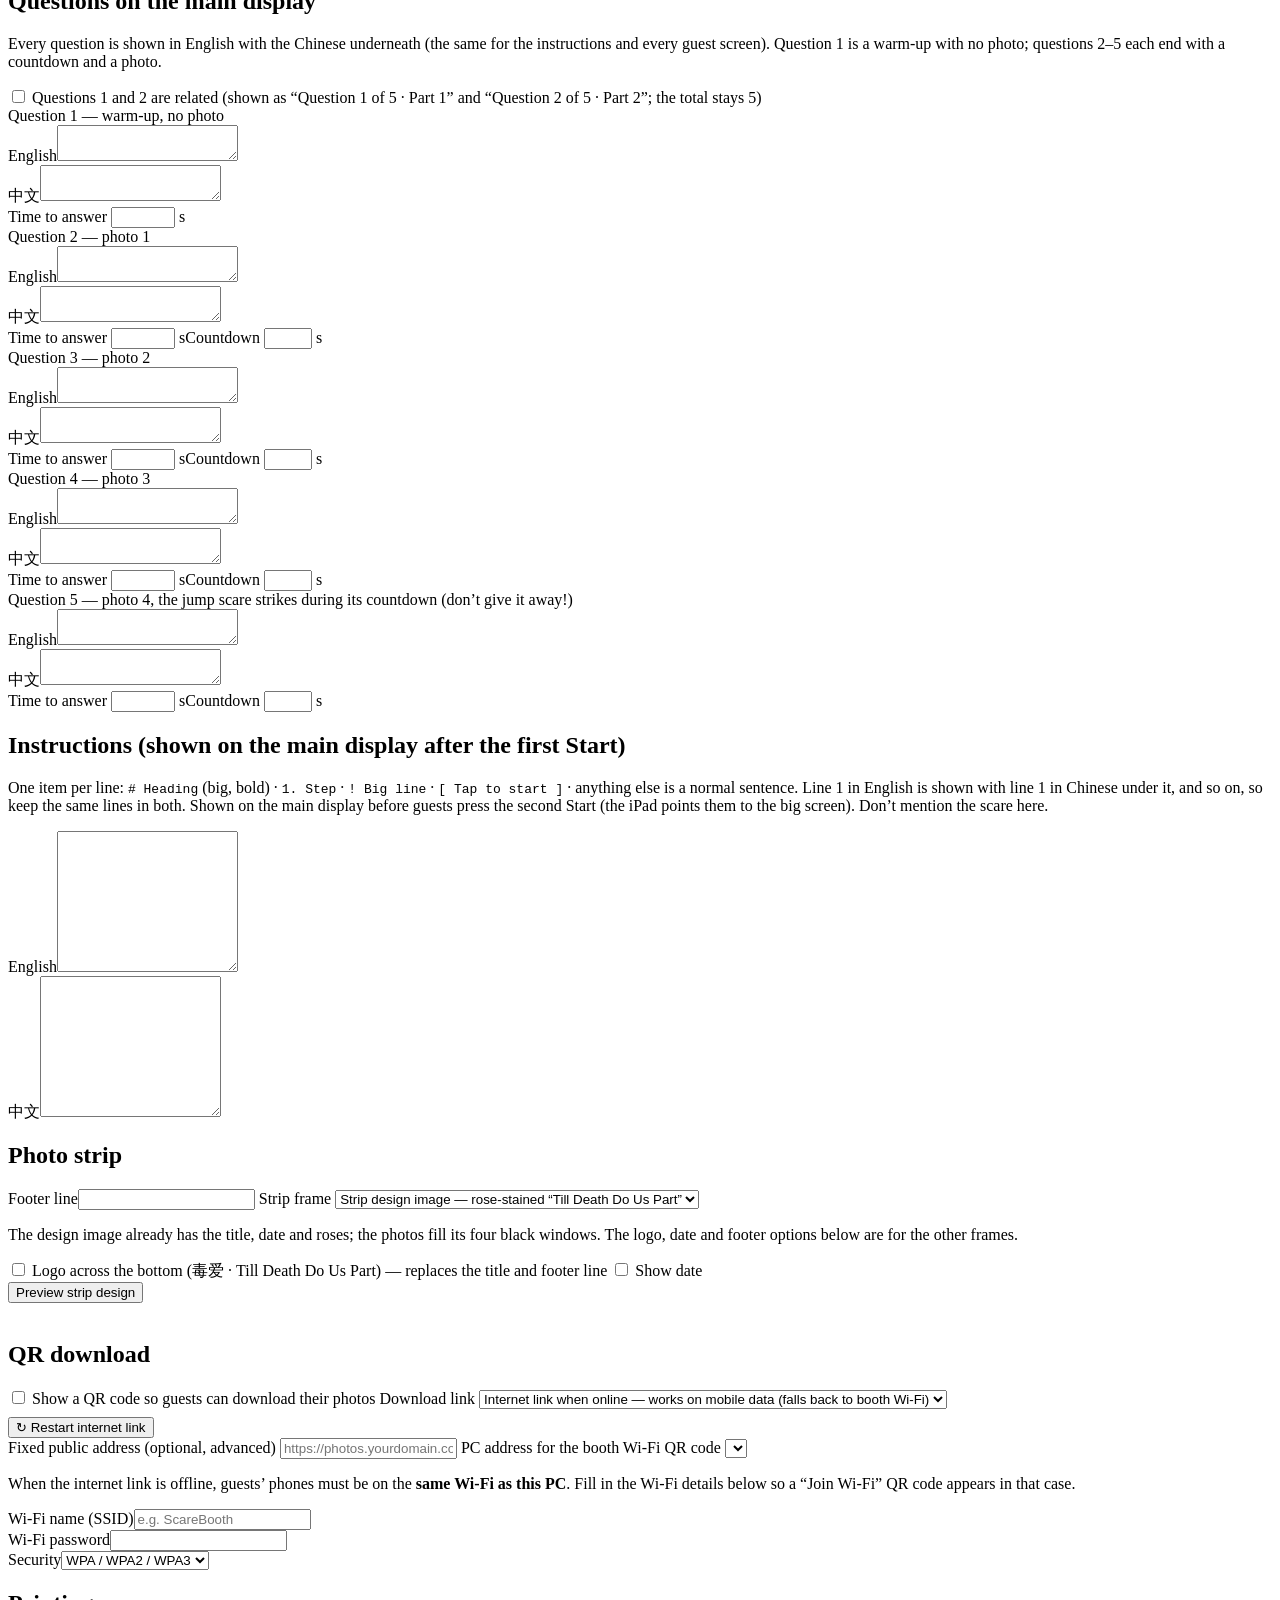
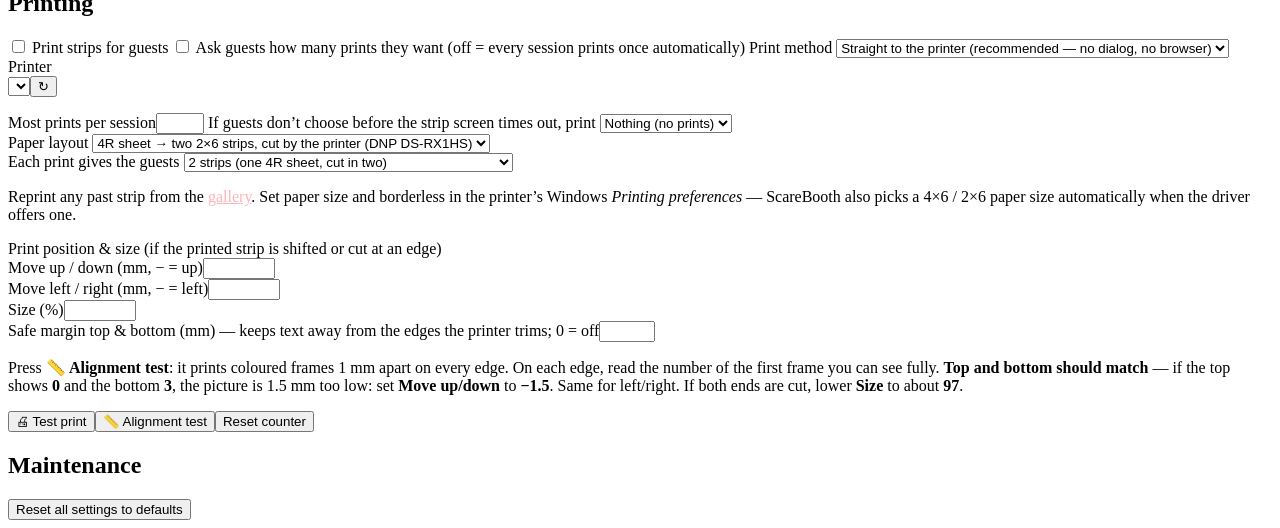
==== commit 94e061a9: "Printing: safe margin (default 2.5 mm) keeps the strip's text clear of the edges the DNP trims; gap " ====
--- a/public/admin.html
+++ b/public/admin.html
@@ -404,6 +404,7 @@
           <div><label class="small">Move up / down (mm, − = up)</label><input type="number" min="-15" max="15" step="0.5" data-path="print.offsetYmm"></div>
           <div><label class="small">Move left / right (mm, − = left)</label><input type="number" min="-15" max="15" step="0.5" data-path="print.offsetXmm"></div>
           <div><label class="small">Size (%)</label><input type="number" min="85" max="110" step="0.5" data-path="print.scalePct"></div>
+          <div><label class="small">Safe margin top &amp; bottom (mm) <span class="muted">— keeps text away from the edges the printer trims; 0 = off</span></label><input type="number" min="0" max="6" step="0.5" data-path="print.safeMm"></div>
         </div>
         <p class="muted small">Press <b>📏 Alignment test</b>: it prints coloured frames 1 mm apart on every edge. On each edge, read the number of the first frame you can see fully. <b>Top and bottom should match</b> — if the top shows <b>0</b> and the bottom <b>3</b>, the picture is 1.5 mm too low: set <b>Move up/down</b> to <b>−1.5</b>. Same for left/right. If both ends are cut, lower <b>Size</b> to about <b>97</b>.</p>
       </div>
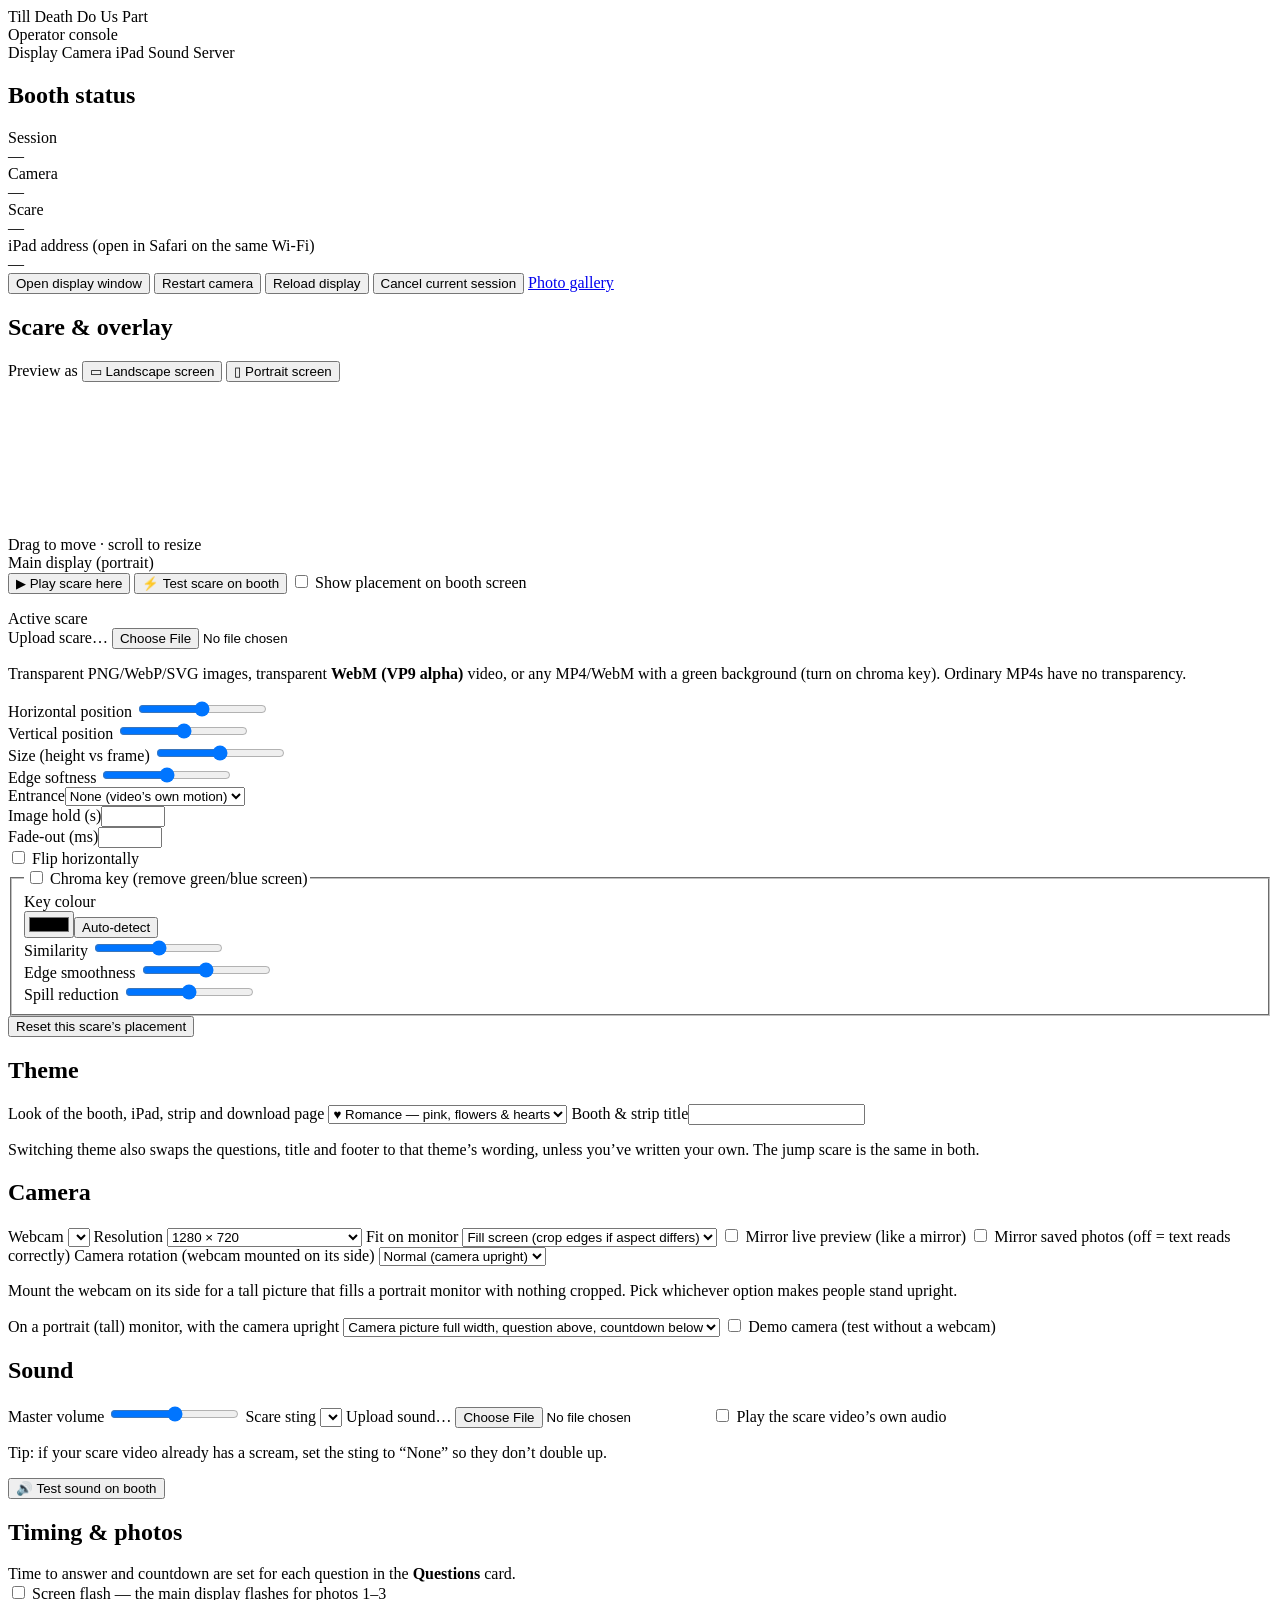
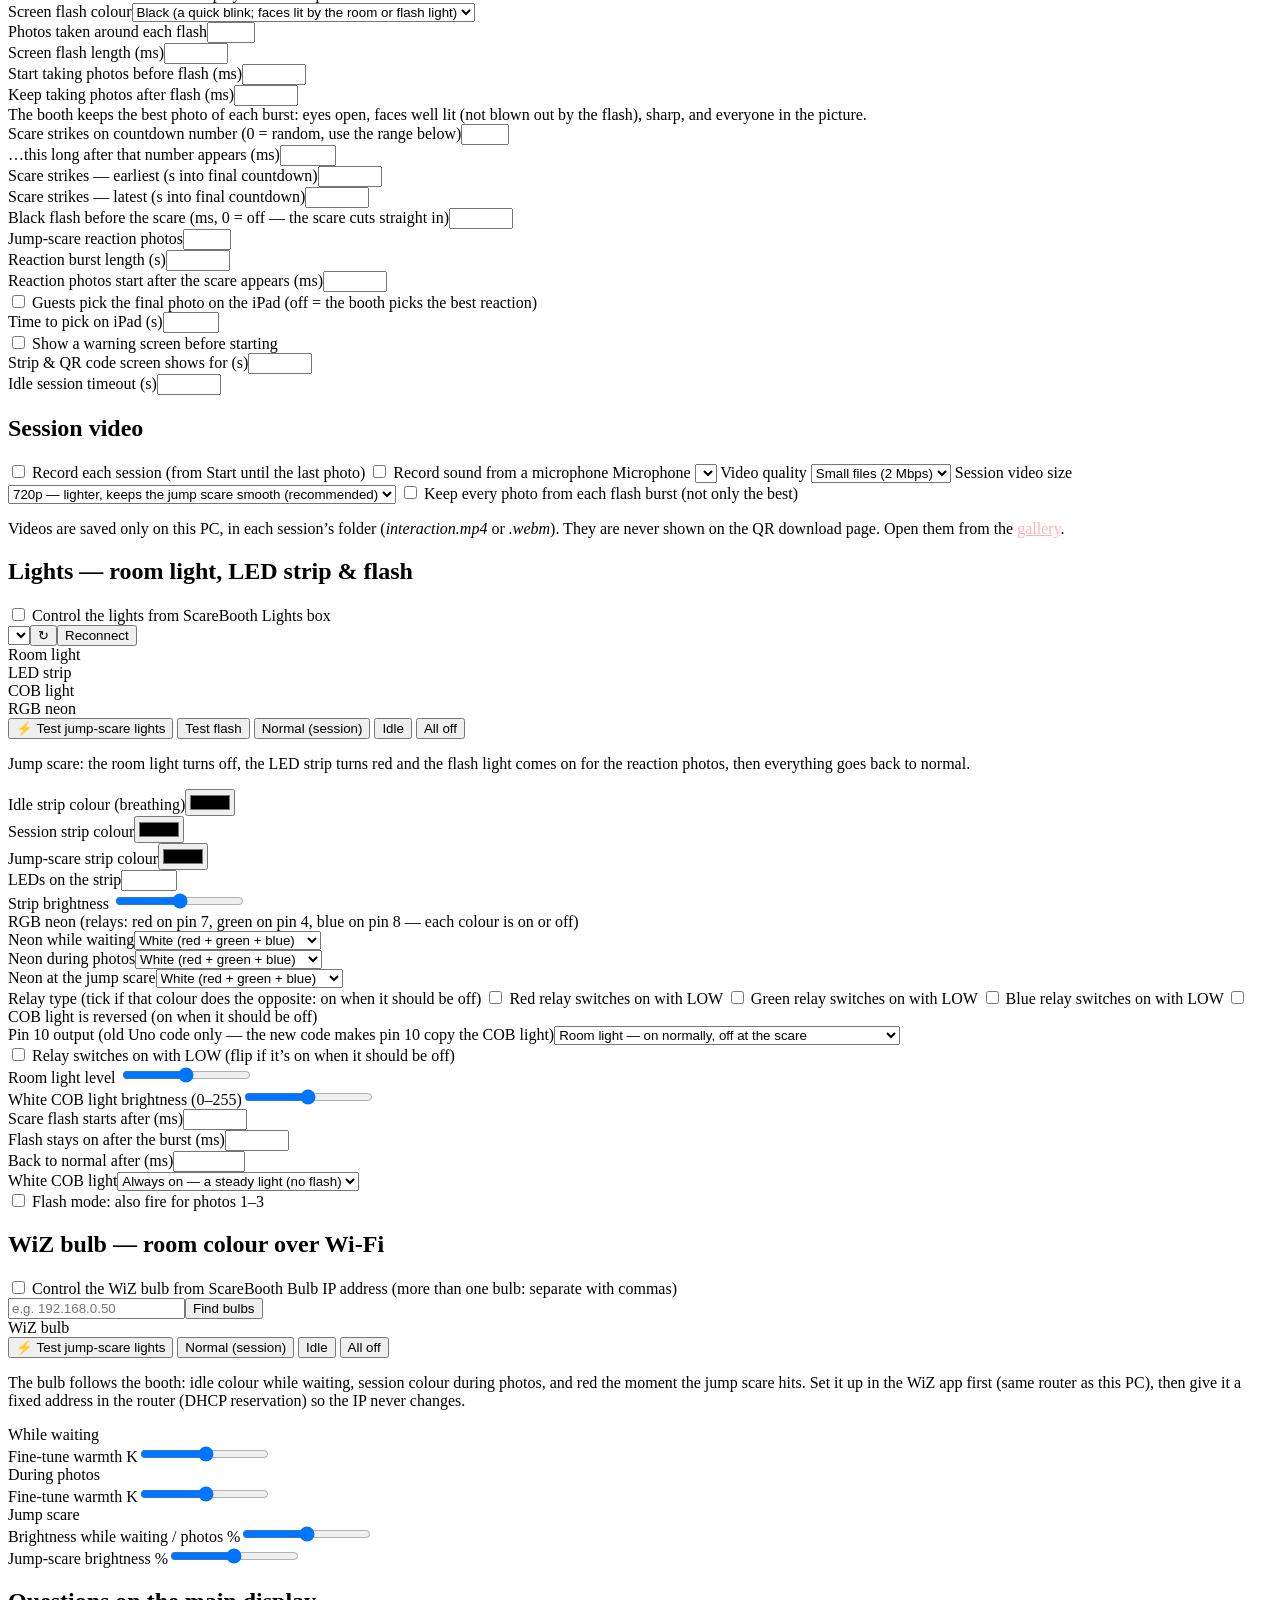
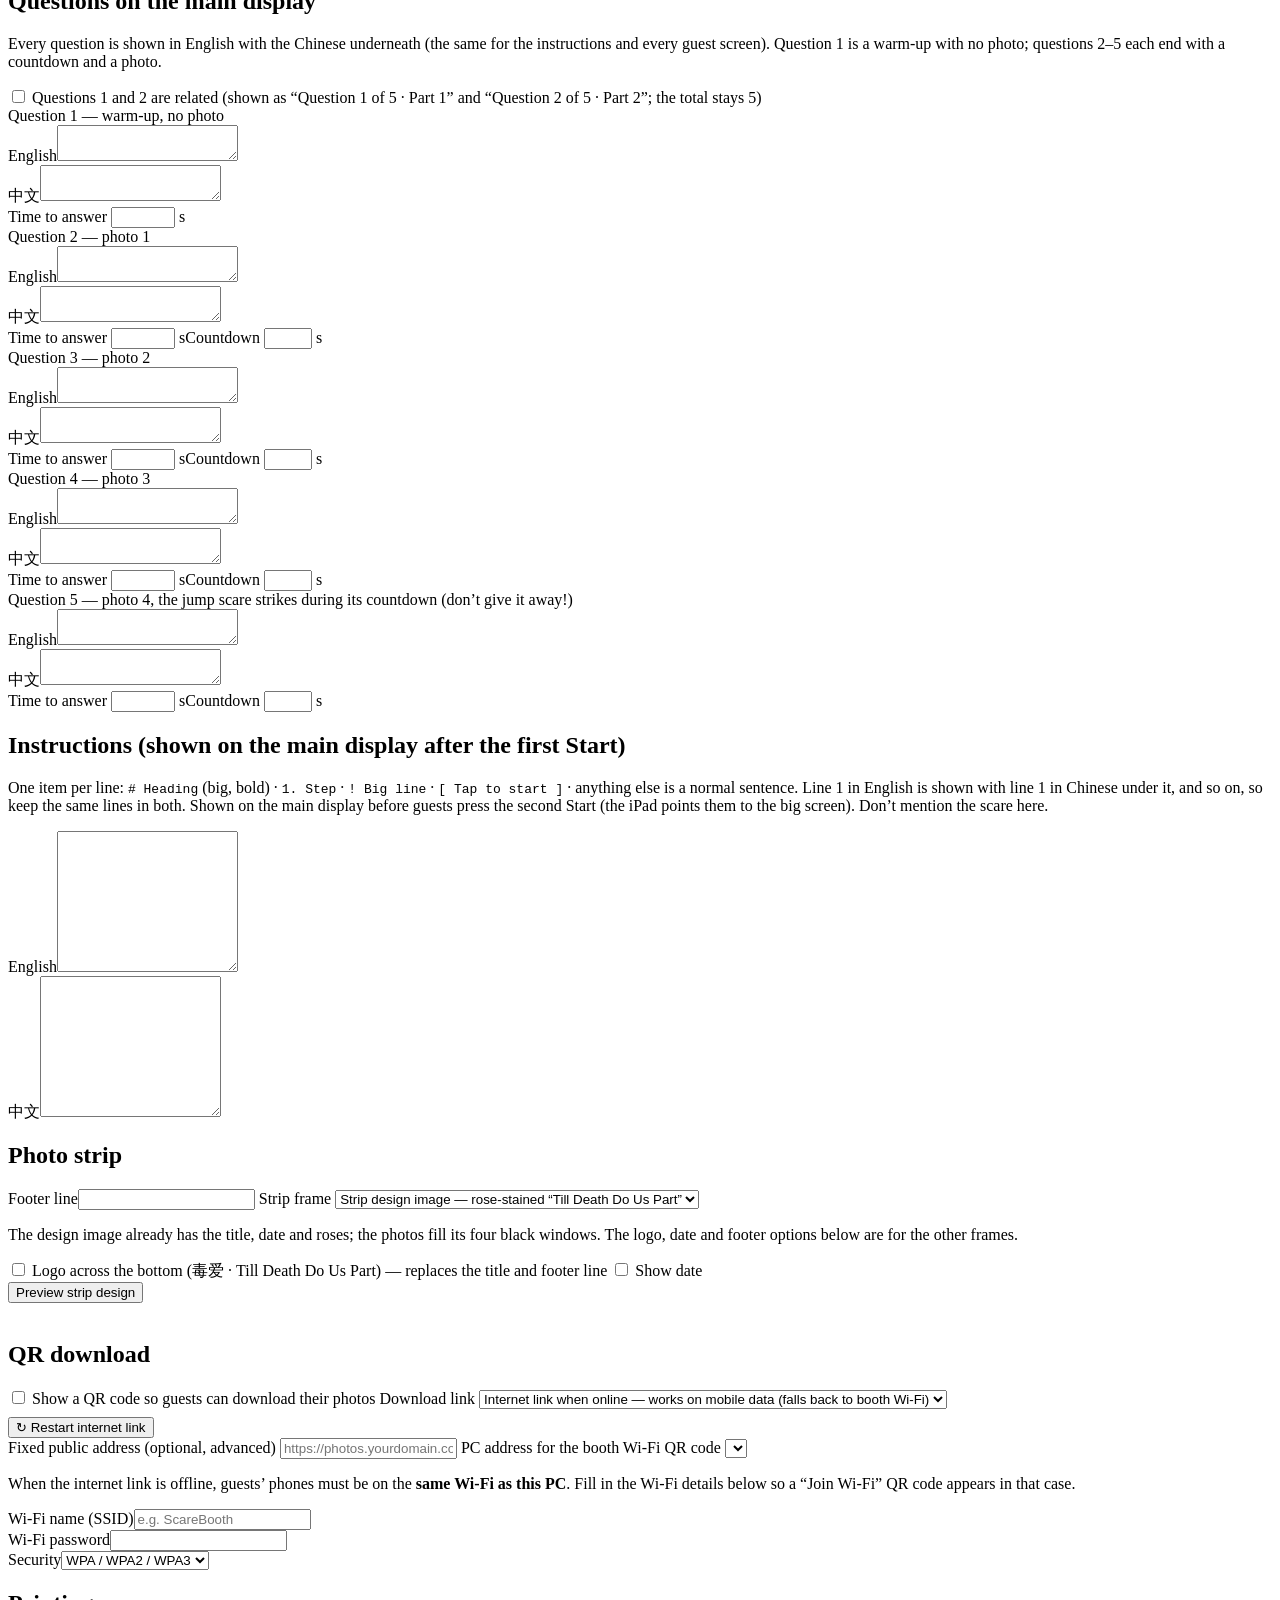
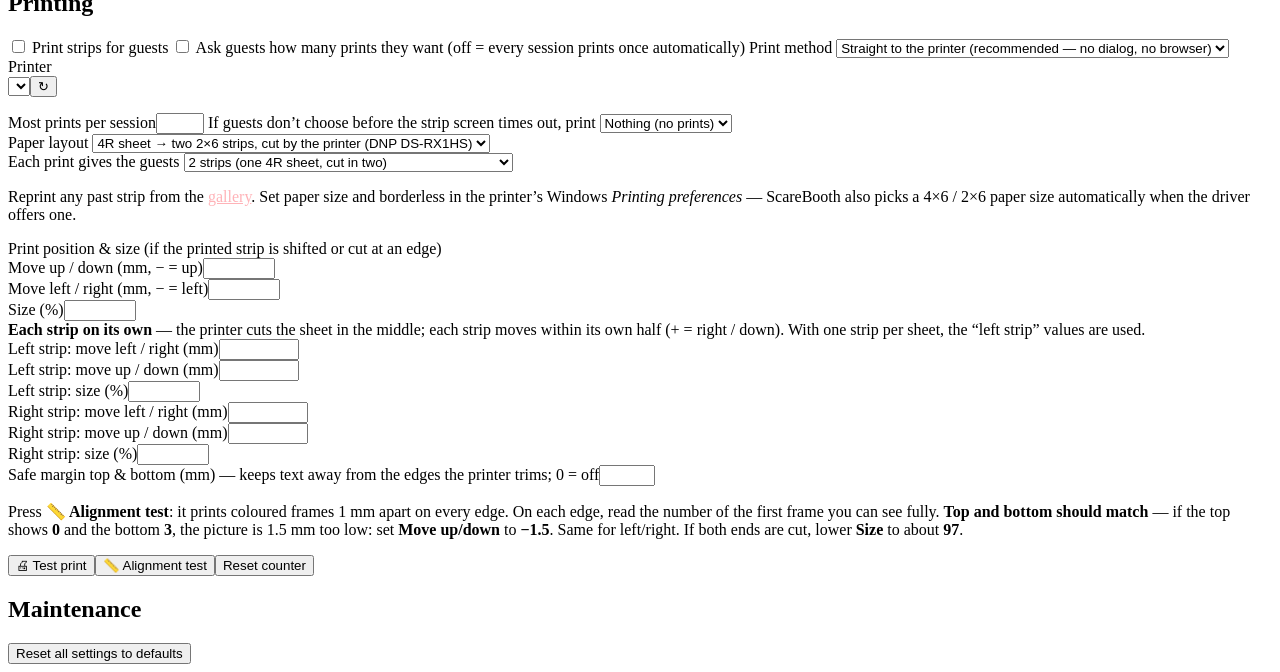
==== commit 84a505bd: "Printing: move and size the left and right strips separately (each clipped to its own half of the 4R" ====
--- a/public/admin.html
+++ b/public/admin.html
@@ -404,6 +404,13 @@
           <div><label class="small">Move up / down (mm, − = up)</label><input type="number" min="-15" max="15" step="0.5" data-path="print.offsetYmm"></div>
           <div><label class="small">Move left / right (mm, − = left)</label><input type="number" min="-15" max="15" step="0.5" data-path="print.offsetXmm"></div>
           <div><label class="small">Size (%)</label><input type="number" min="85" max="110" step="0.5" data-path="print.scalePct"></div>
+          <div style="grid-column:1/-1"><label class="small"><b>Each strip on its own</b> <span class="muted">— the printer cuts the sheet in the middle; each strip moves within its own half (+ = right / down). With one strip per sheet, the “left strip” values are used.</span></label></div>
+          <div><label class="small">Left strip: move left / right (mm)</label><input type="number" min="-10" max="10" step="0.25" data-path="print.leftXmm"></div>
+          <div><label class="small">Left strip: move up / down (mm)</label><input type="number" min="-10" max="10" step="0.25" data-path="print.leftYmm"></div>
+          <div><label class="small">Left strip: size (%)</label><input type="number" min="90" max="105" step="0.5" data-path="print.leftScalePct"></div>
+          <div><label class="small">Right strip: move left / right (mm)</label><input type="number" min="-10" max="10" step="0.25" data-path="print.rightXmm"></div>
+          <div><label class="small">Right strip: move up / down (mm)</label><input type="number" min="-10" max="10" step="0.25" data-path="print.rightYmm"></div>
+          <div><label class="small">Right strip: size (%)</label><input type="number" min="90" max="105" step="0.5" data-path="print.rightScalePct"></div>
           <div><label class="small">Safe margin top &amp; bottom (mm) <span class="muted">— keeps text away from the edges the printer trims; 0 = off</span></label><input type="number" min="0" max="6" step="0.5" data-path="print.safeMm"></div>
         </div>
         <p class="muted small">Press <b>📏 Alignment test</b>: it prints coloured frames 1 mm apart on every edge. On each edge, read the number of the first frame you can see fully. <b>Top and bottom should match</b> — if the top shows <b>0</b> and the bottom <b>3</b>, the picture is 1.5 mm too low: set <b>Move up/down</b> to <b>−1.5</b>. Same for left/right. If both ends are cut, lower <b>Size</b> to about <b>97</b>.</p>
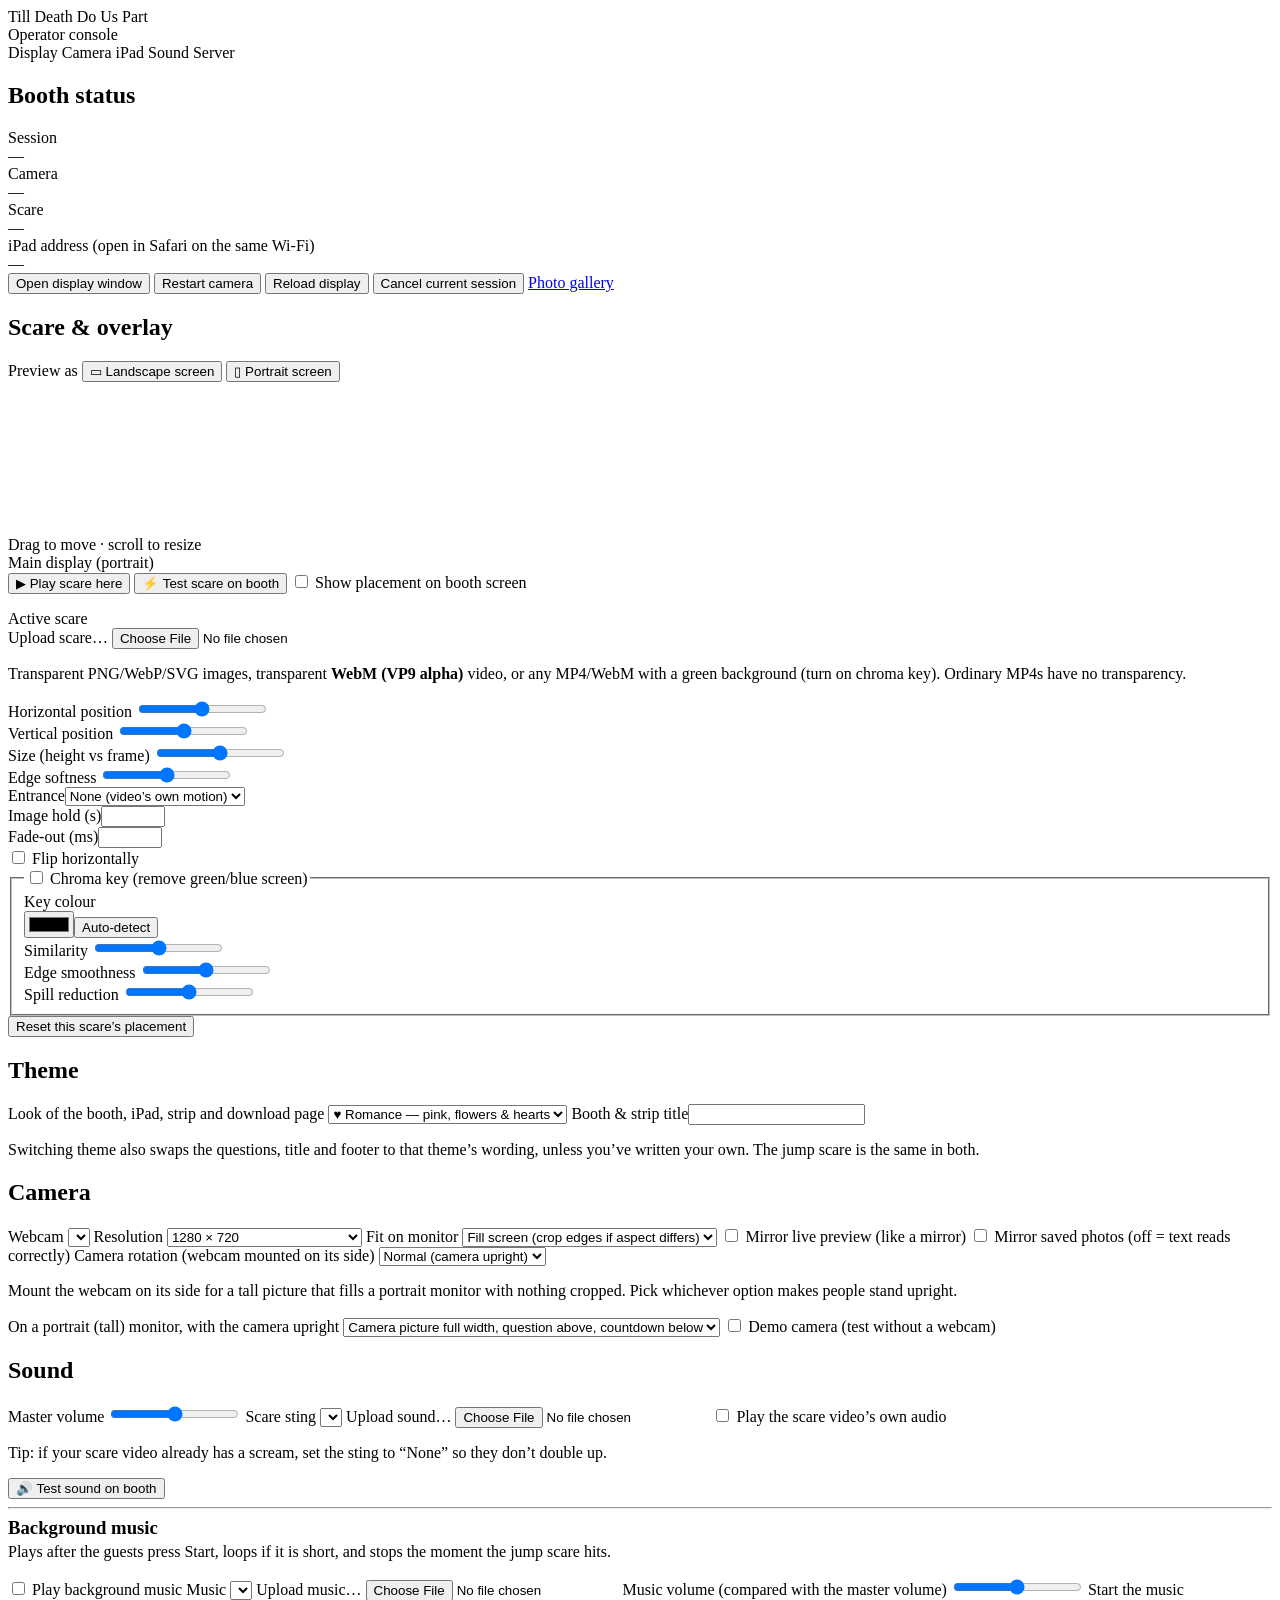
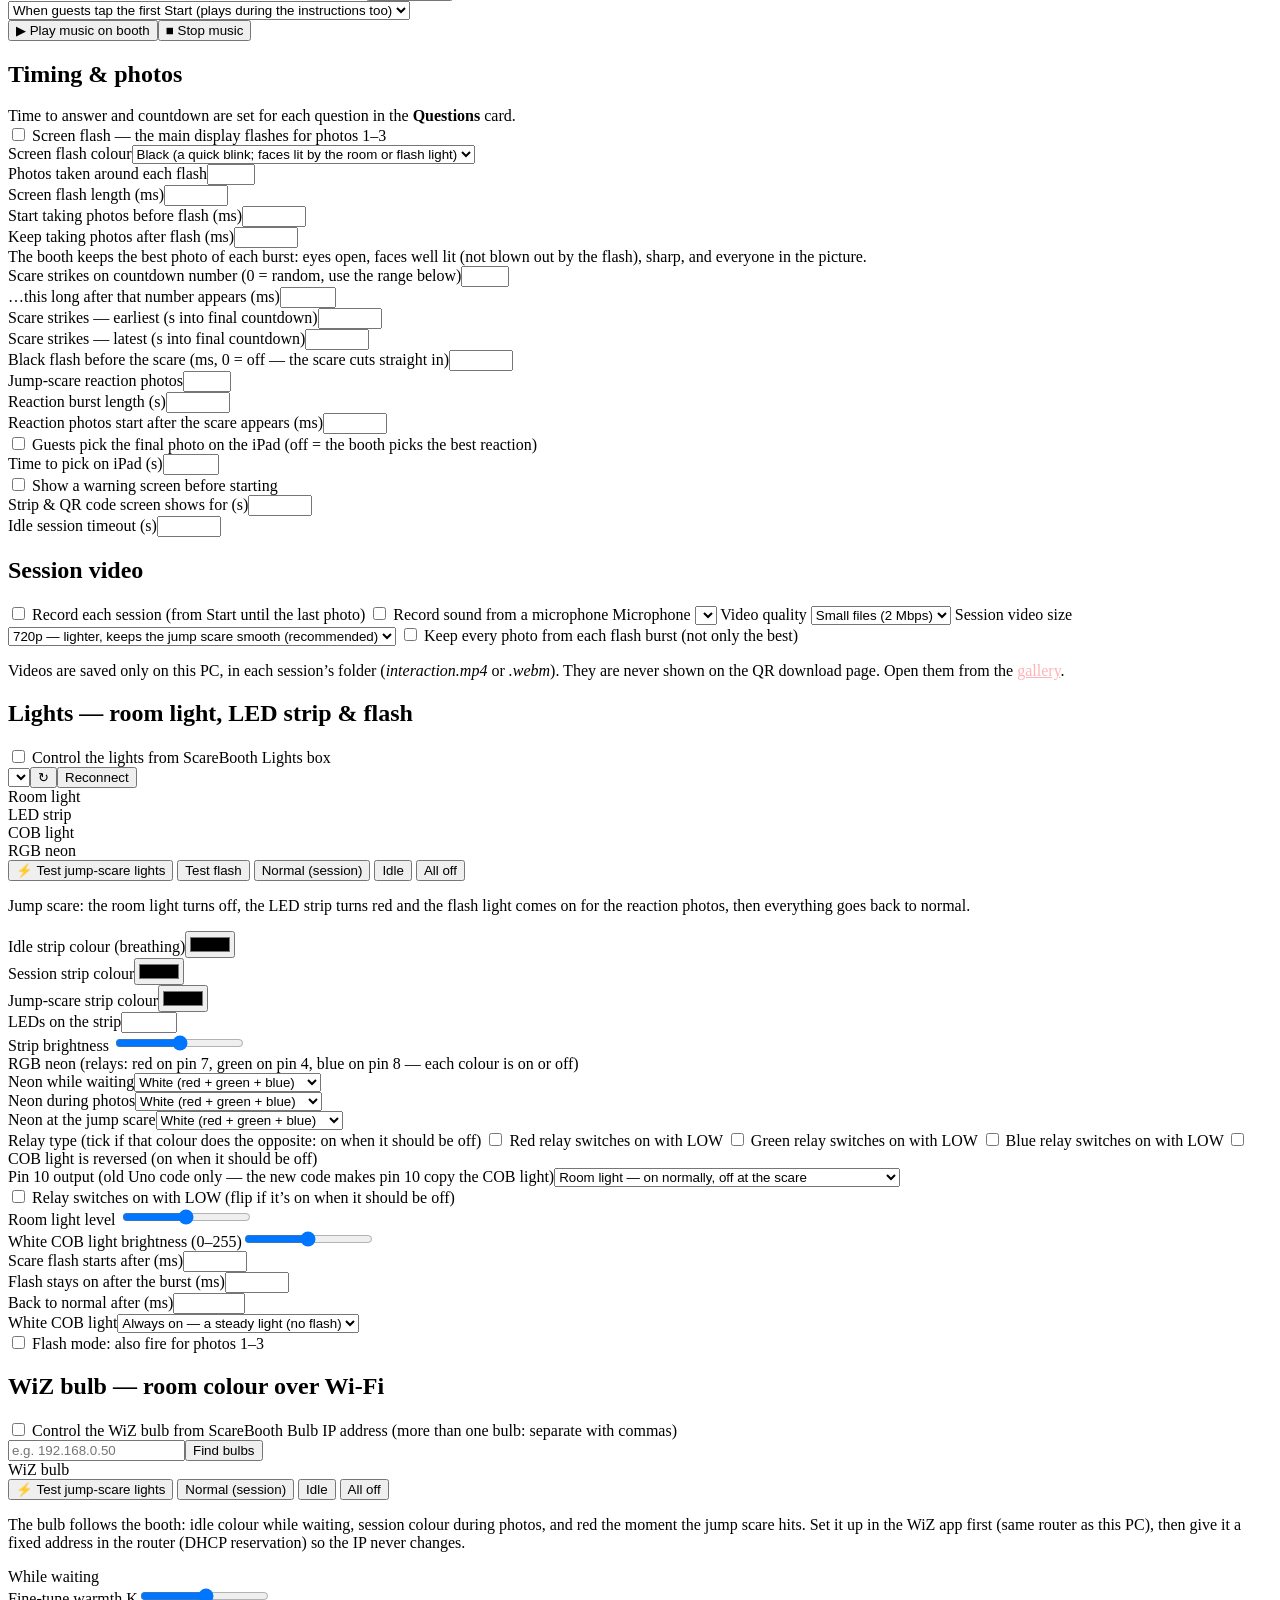
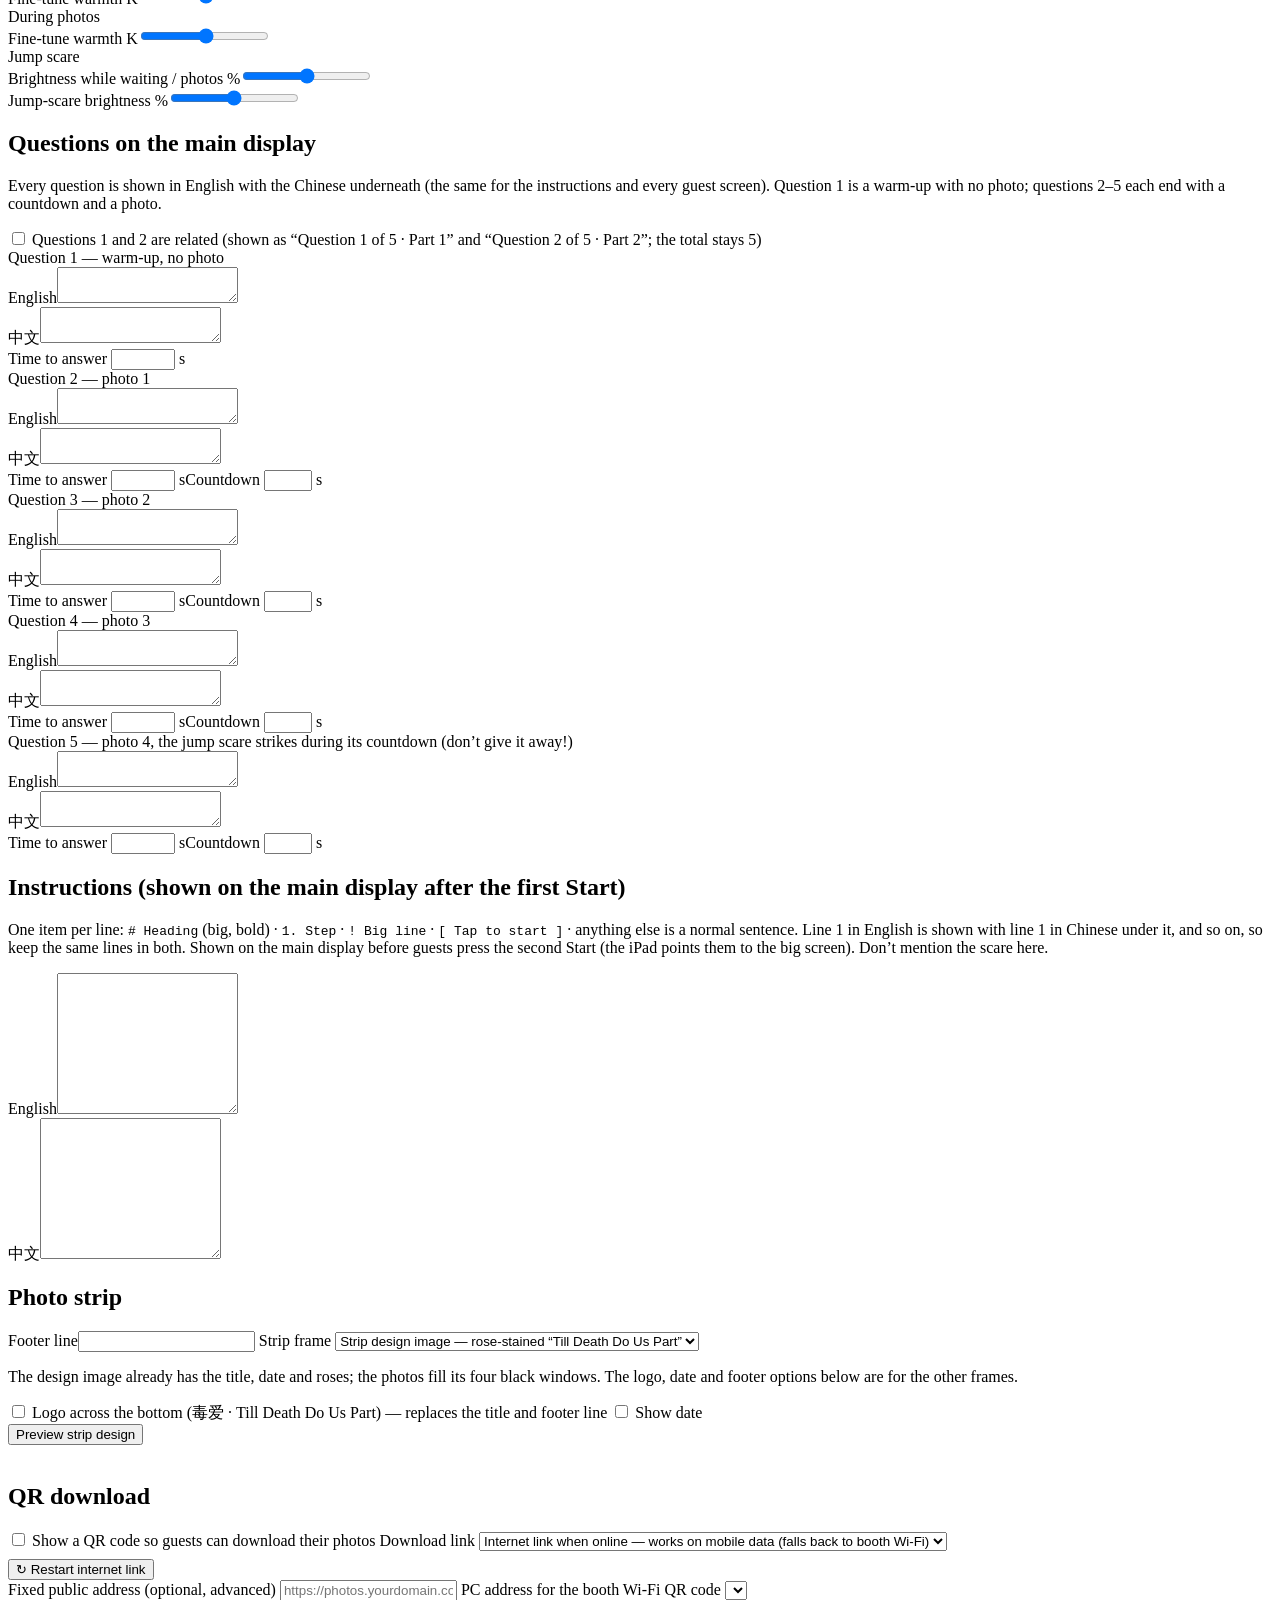
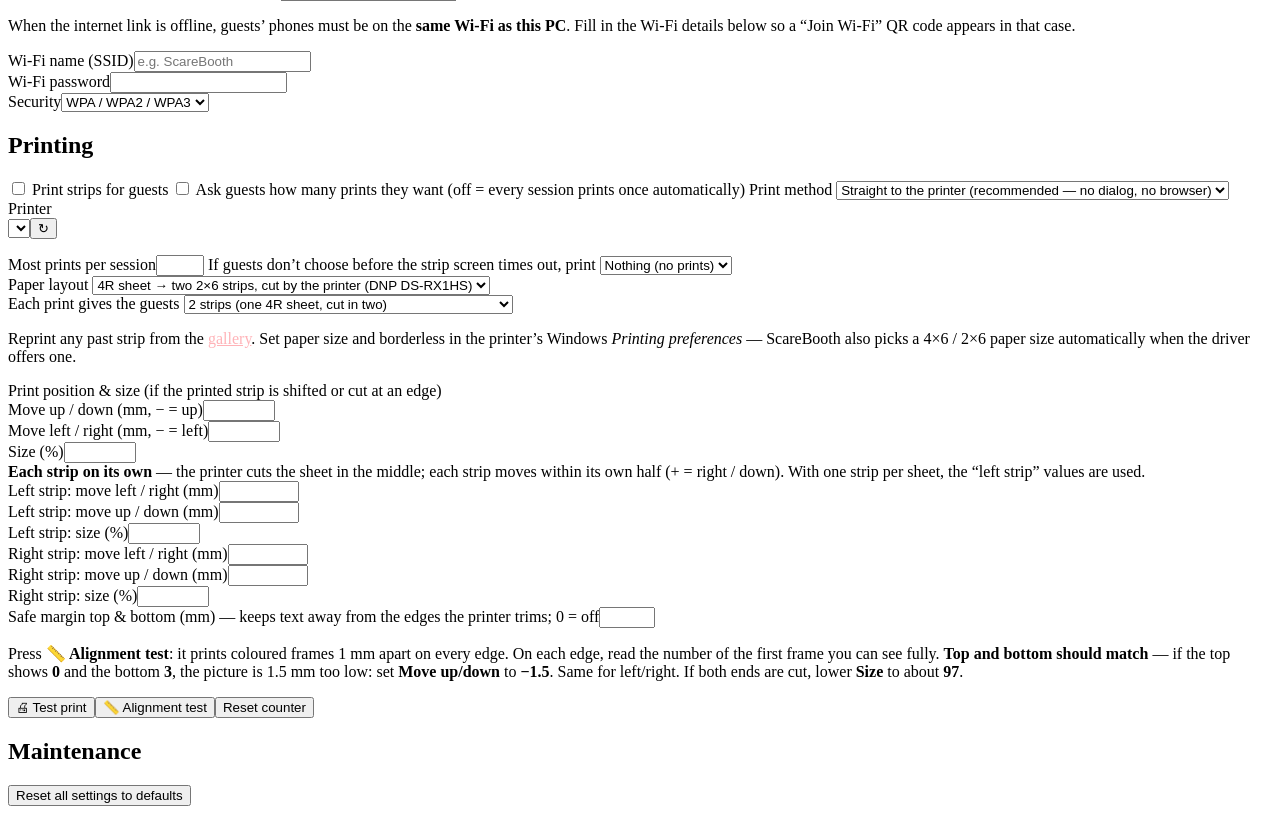
==== commit 64c71c5a: "Background music: starts after Start, loops seamlessly, stops the moment the jump scare hits; built-" ====
--- a/public/admin.html
+++ b/public/admin.html
@@ -144,6 +144,21 @@
       <label class="toggle"><input type="checkbox" data-path="sound.useVideoAudio"> Play the scare video’s own audio</label>
       <p class="muted small">Tip: if your scare video already has a scream, set the sting to “None” so they don’t double up.</p>
       <div class="actions"><button class="btn small" data-cmd="testSound">🔊 Test sound on booth</button></div>
+      <hr>
+      <h3 style="margin:6px 0 4px">Background music</h3>
+      <p class="muted small" style="margin-top:0">Plays after the guests press Start, loops if it is short, and stops the moment the jump scare hits.</p>
+      <label class="toggle"><input type="checkbox" data-path="music.enabled"> Play background music</label>
+      <label>Music</label>
+      <select id="musicSelect" data-path="music.track"></select>
+      <label class="btn small ghost filebtn">Upload music… <input type="file" id="musicFile" accept="audio/*,.mp3,.wav,.ogg,.m4a"></label>
+      <label>Music volume <output data-for-path="music.volume"></output> <span class="muted small">(compared with the master volume)</span></label>
+      <input type="range" min="0" max="1" step="0.01" data-path="music.volume">
+      <label>Start the music</label>
+      <select data-path="music.startAt">
+        <option value="start">When guests tap the first Start (plays during the instructions too)</option>
+        <option value="questions">When the questions begin (second Start)</option>
+      </select>
+      <div class="actions"><button class="btn small" data-cmd="testMusic">▶ Play music on booth</button><button class="btn small ghost" data-cmd="stopMusic">■ Stop music</button></div>
     </section>
 
     <!-- TIMING -->
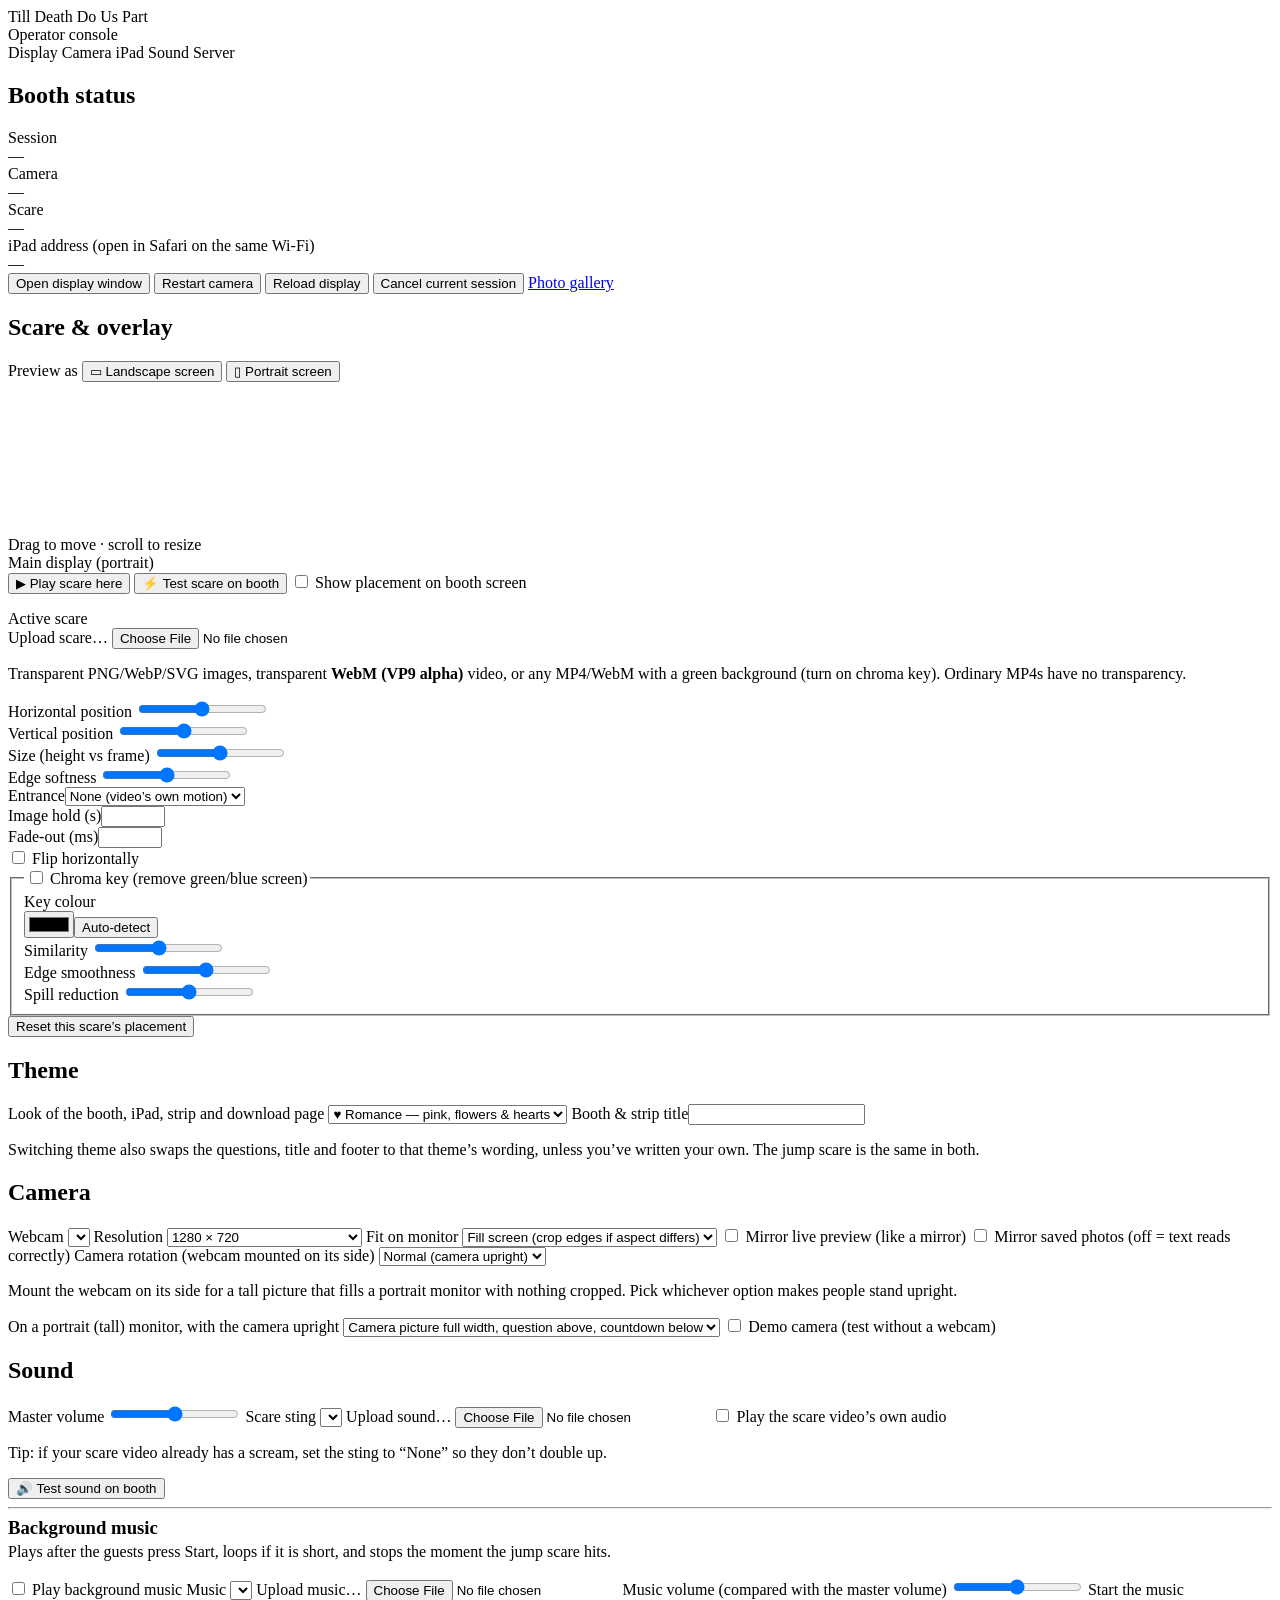
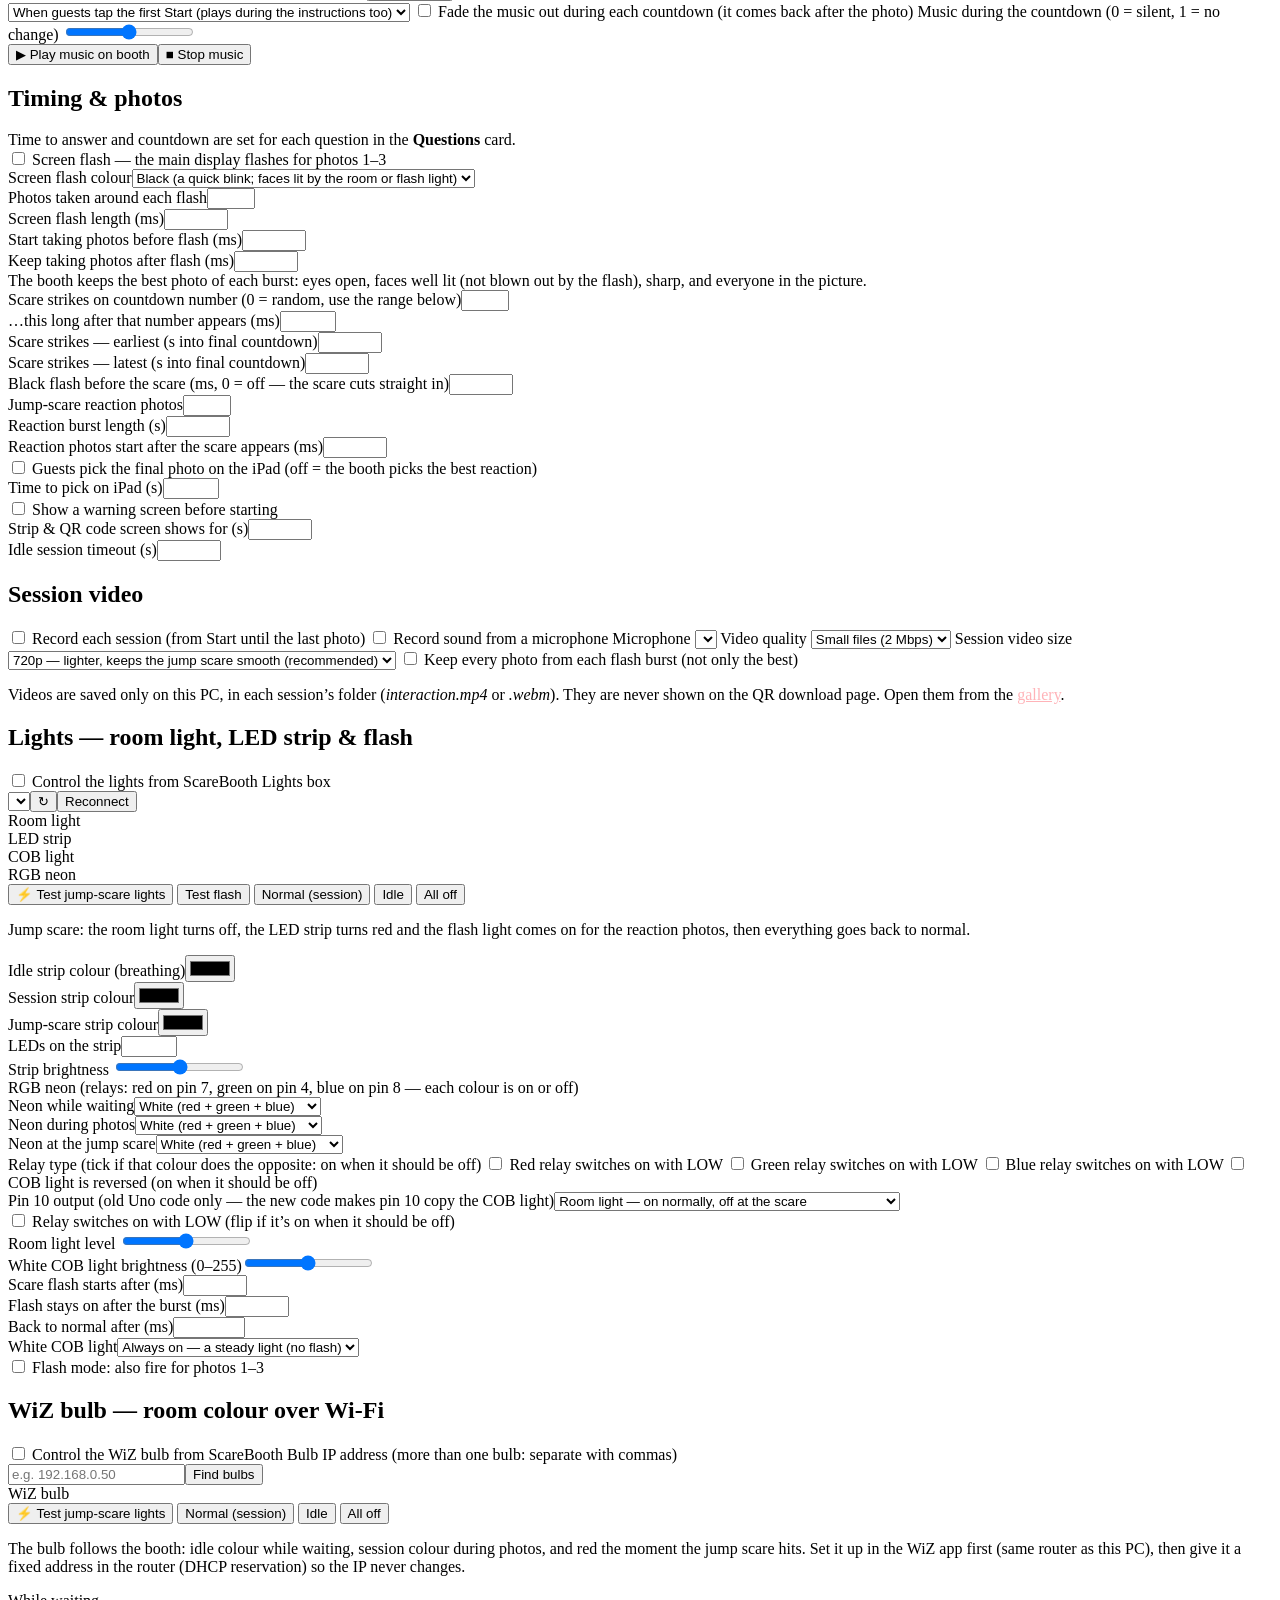
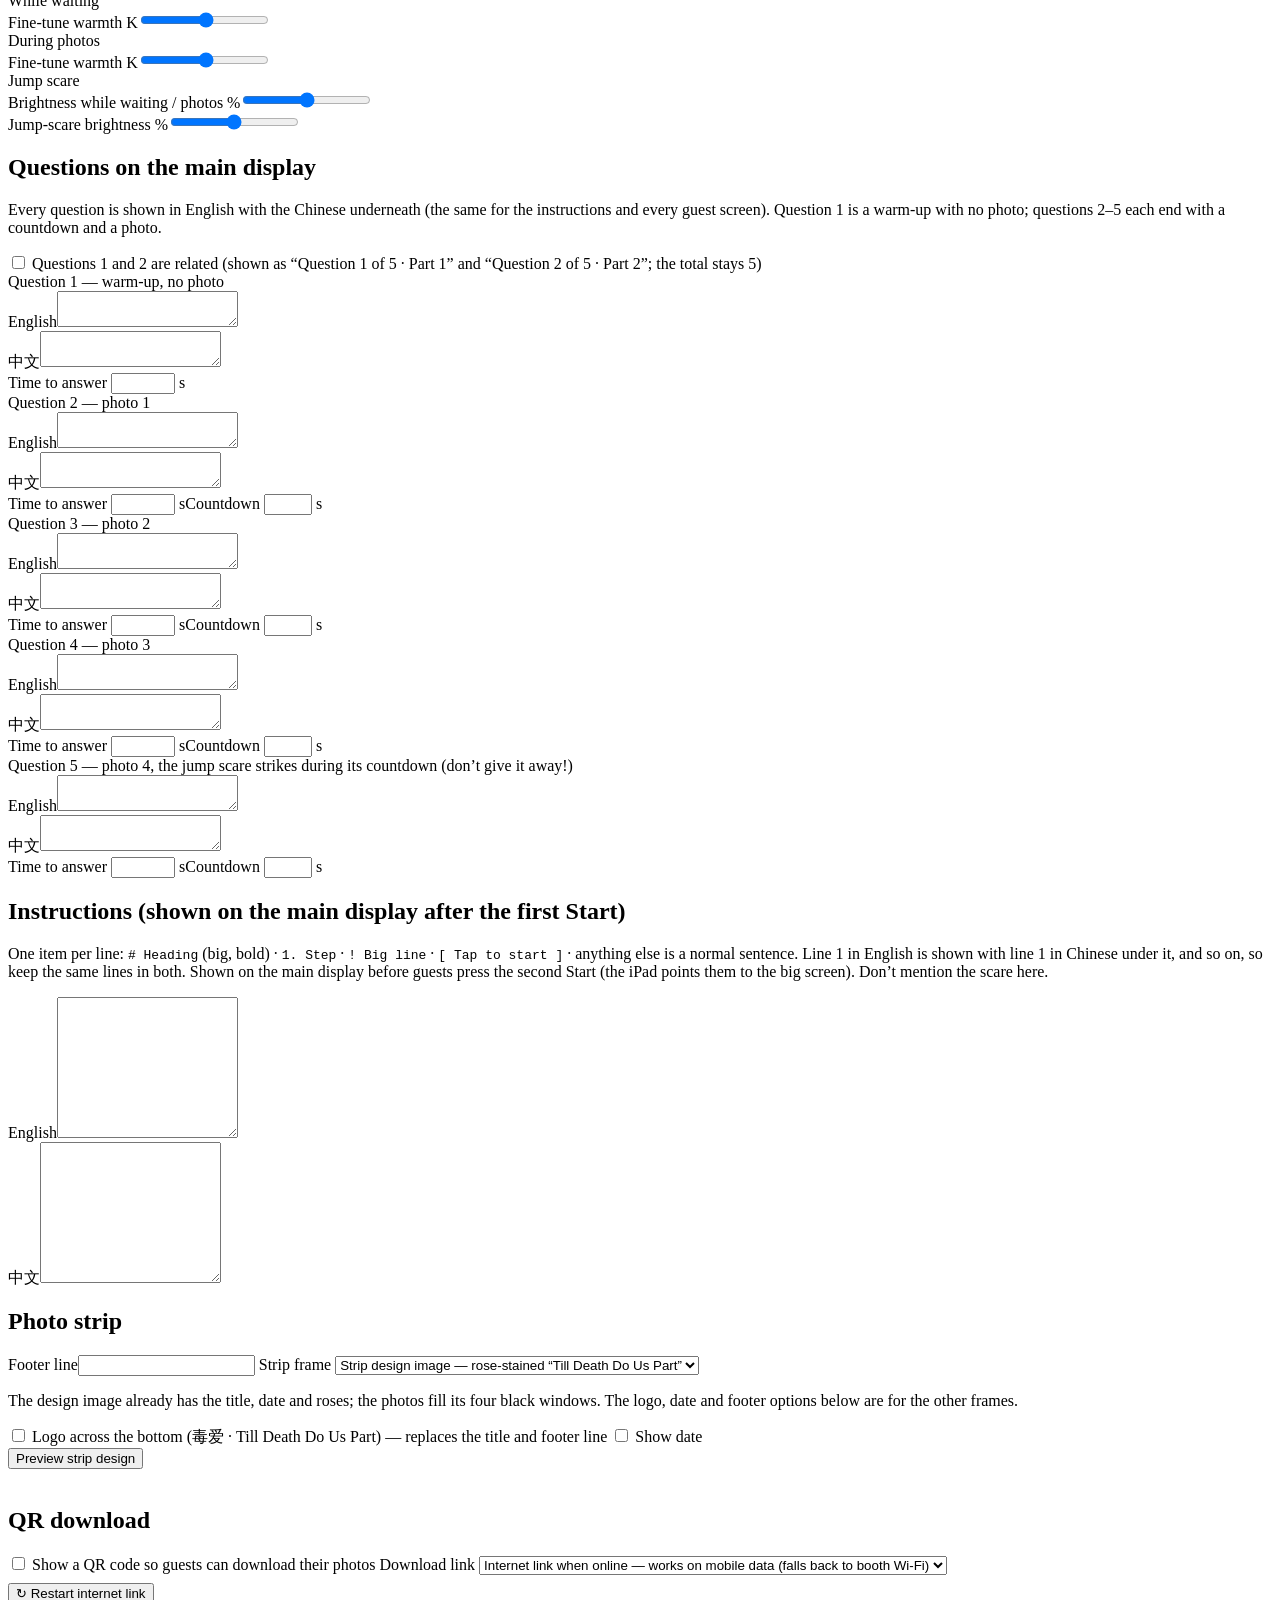
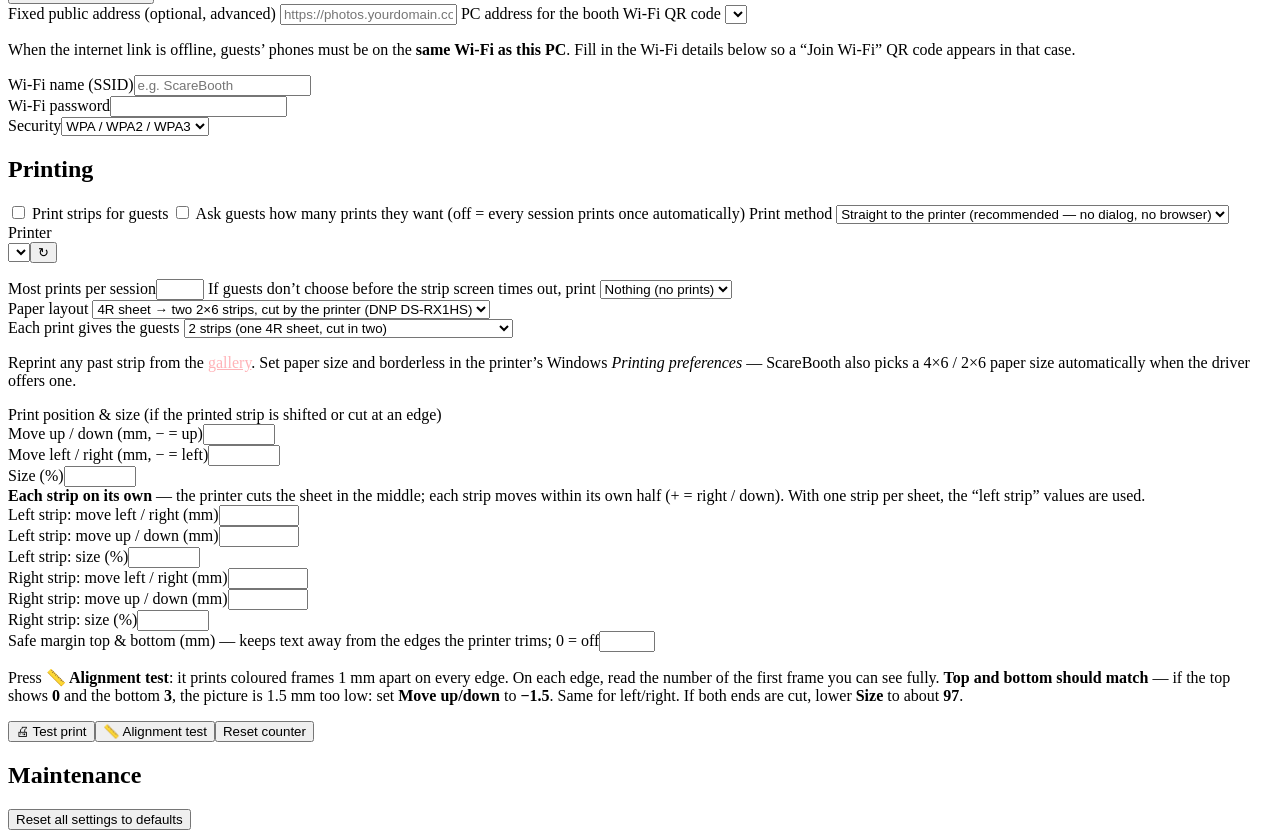
==== commit a5005d5f: "Background music fades out during each countdown and comes back after the photo (option + level in t" ====
--- a/public/admin.html
+++ b/public/admin.html
@@ -158,6 +158,9 @@
         <option value="start">When guests tap the first Start (plays during the instructions too)</option>
         <option value="questions">When the questions begin (second Start)</option>
       </select>
+      <label class="toggle"><input type="checkbox" data-path="music.duckCountdown"> Fade the music out during each countdown (it comes back after the photo)</label>
+      <label>Music during the countdown <output data-for-path="music.duckLevel"></output> <span class="muted small">(0 = silent, 1 = no change)</span></label>
+      <input type="range" min="0" max="1" step="0.05" data-path="music.duckLevel">
       <div class="actions"><button class="btn small" data-cmd="testMusic">▶ Play music on booth</button><button class="btn small ghost" data-cmd="stopMusic">■ Stop music</button></div>
     </section>
 
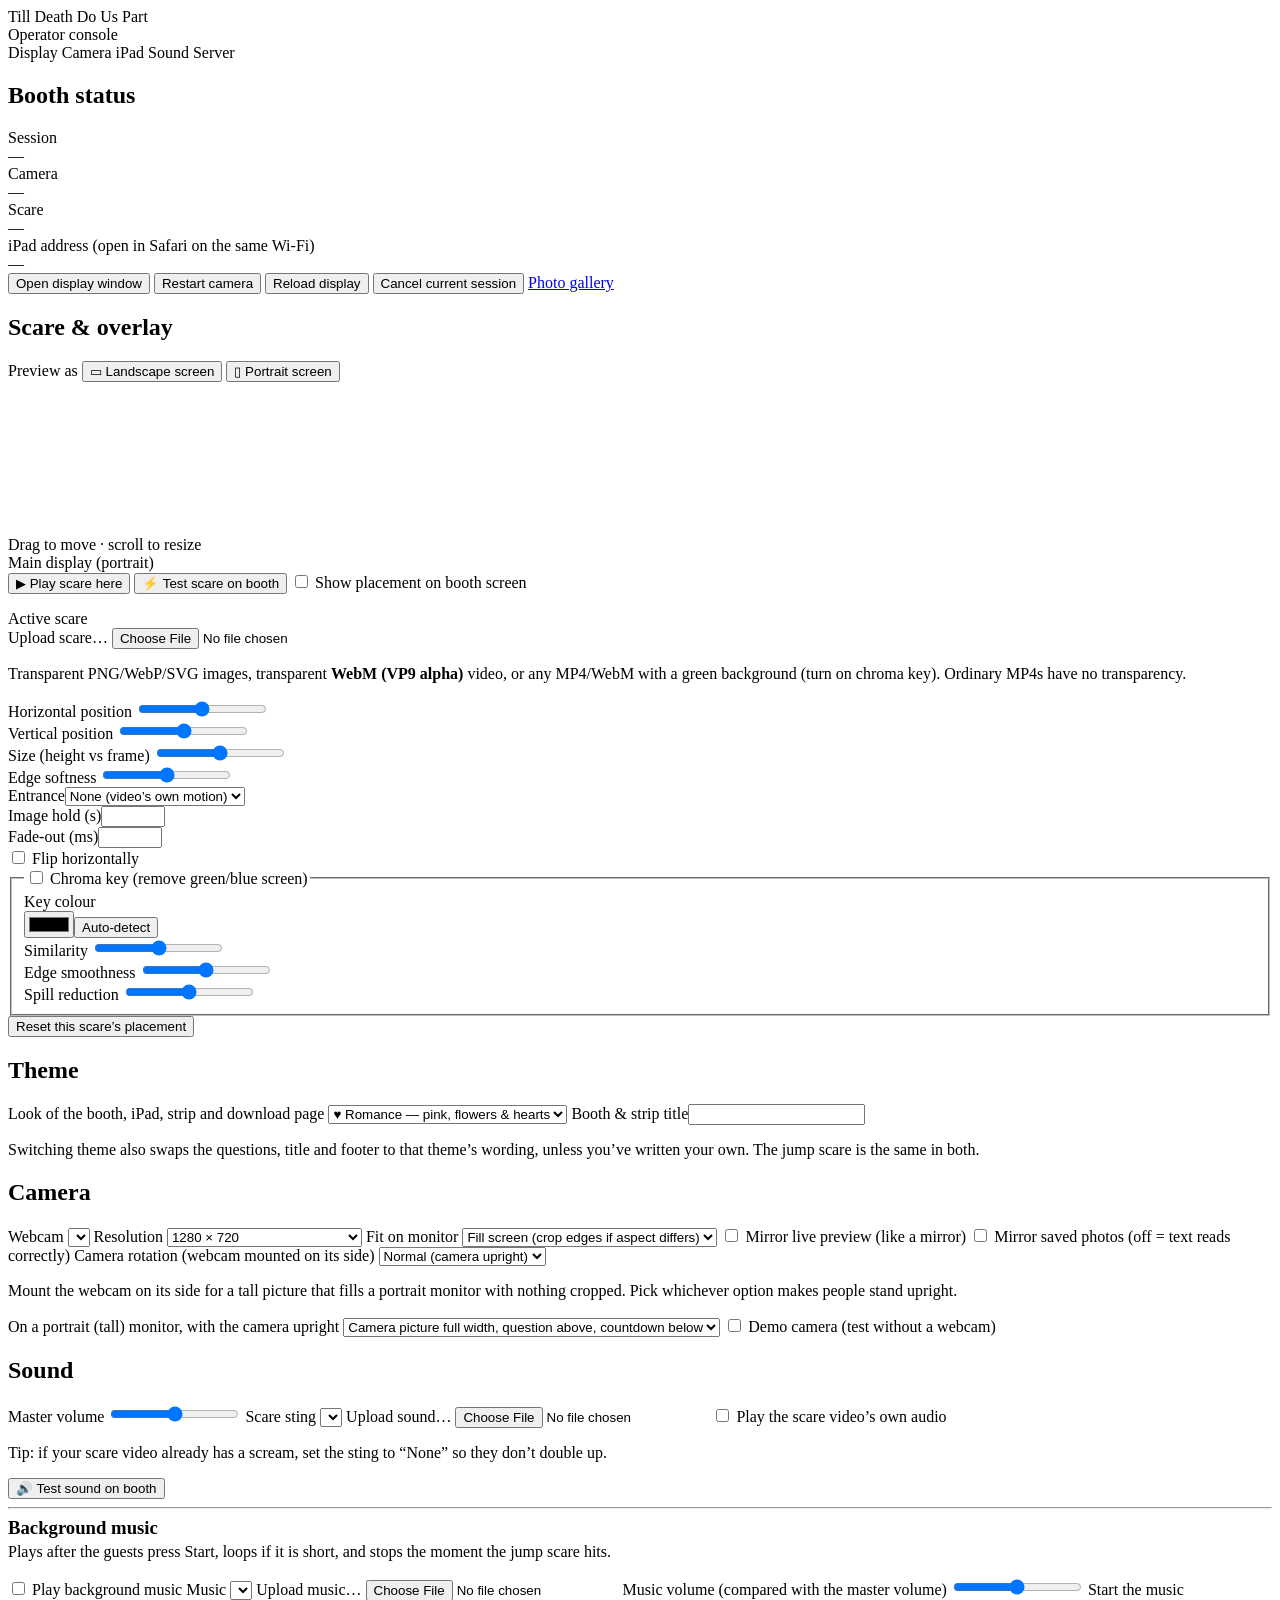
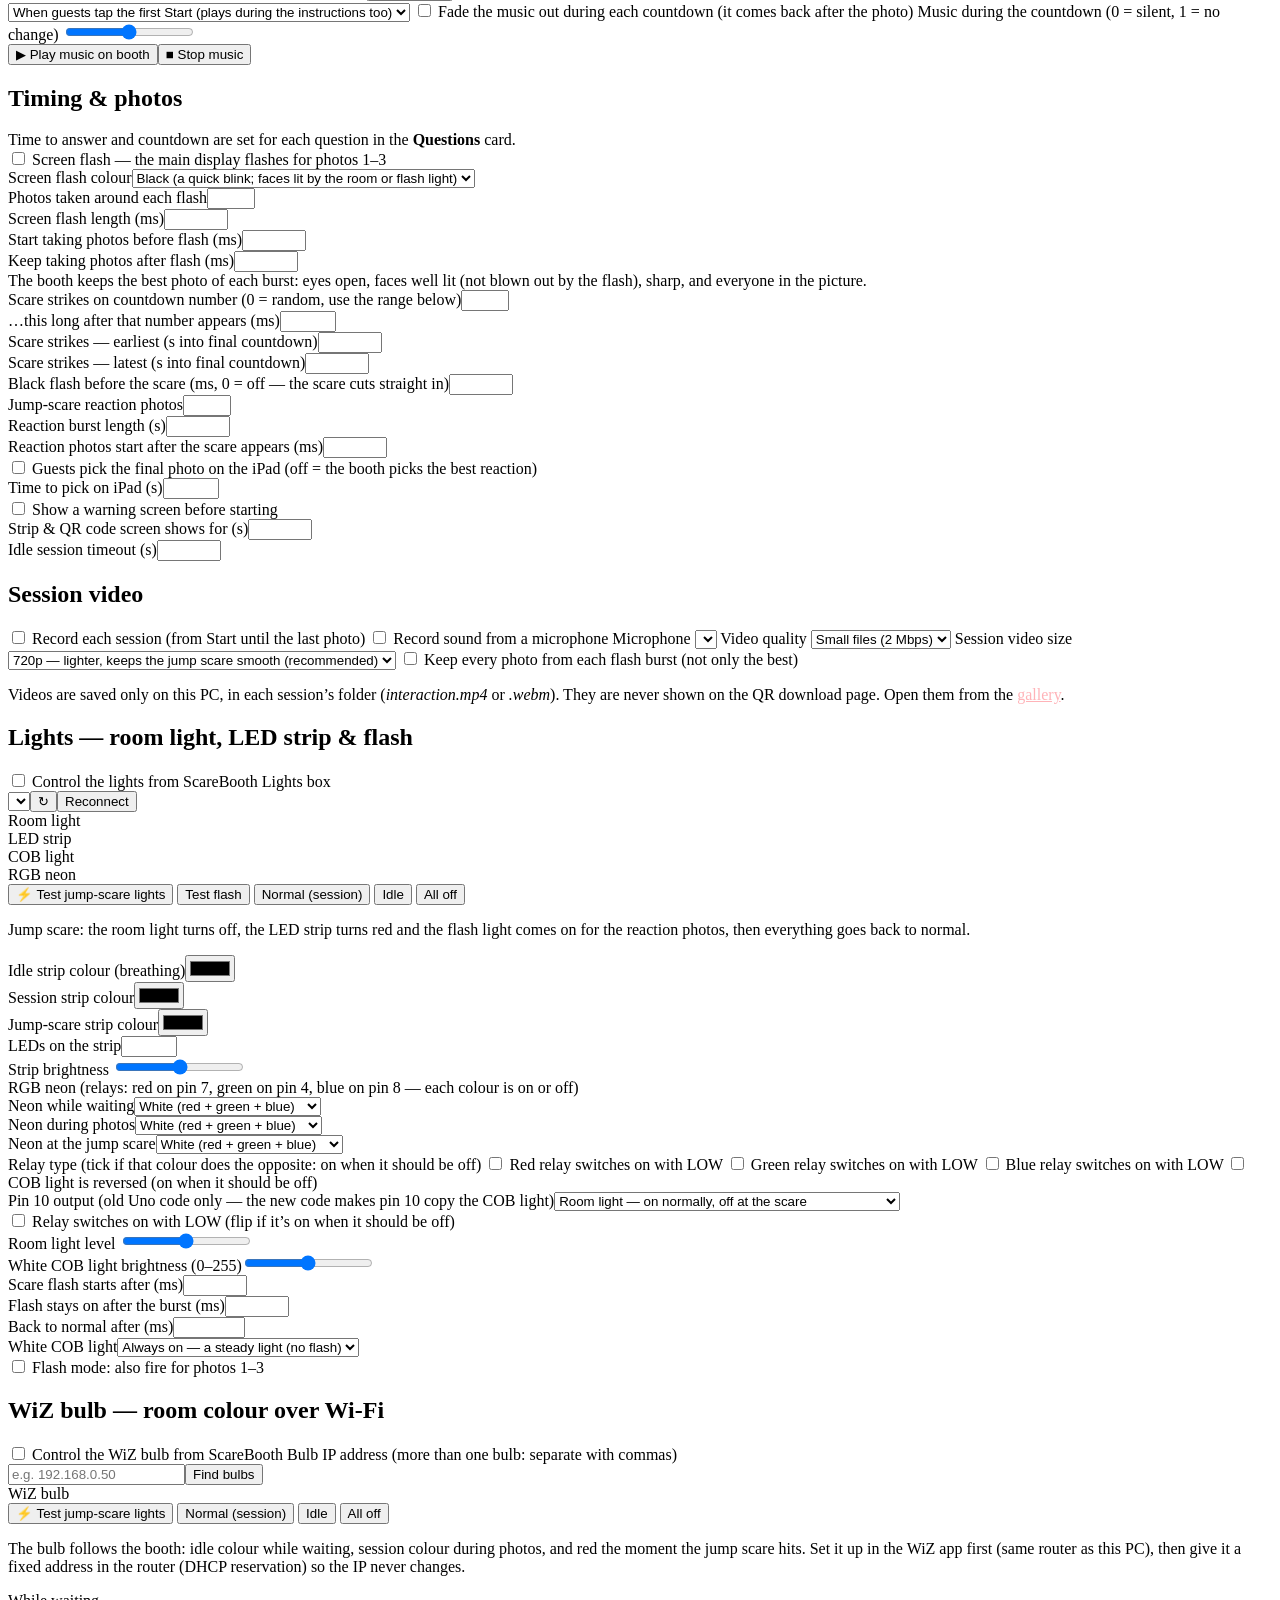
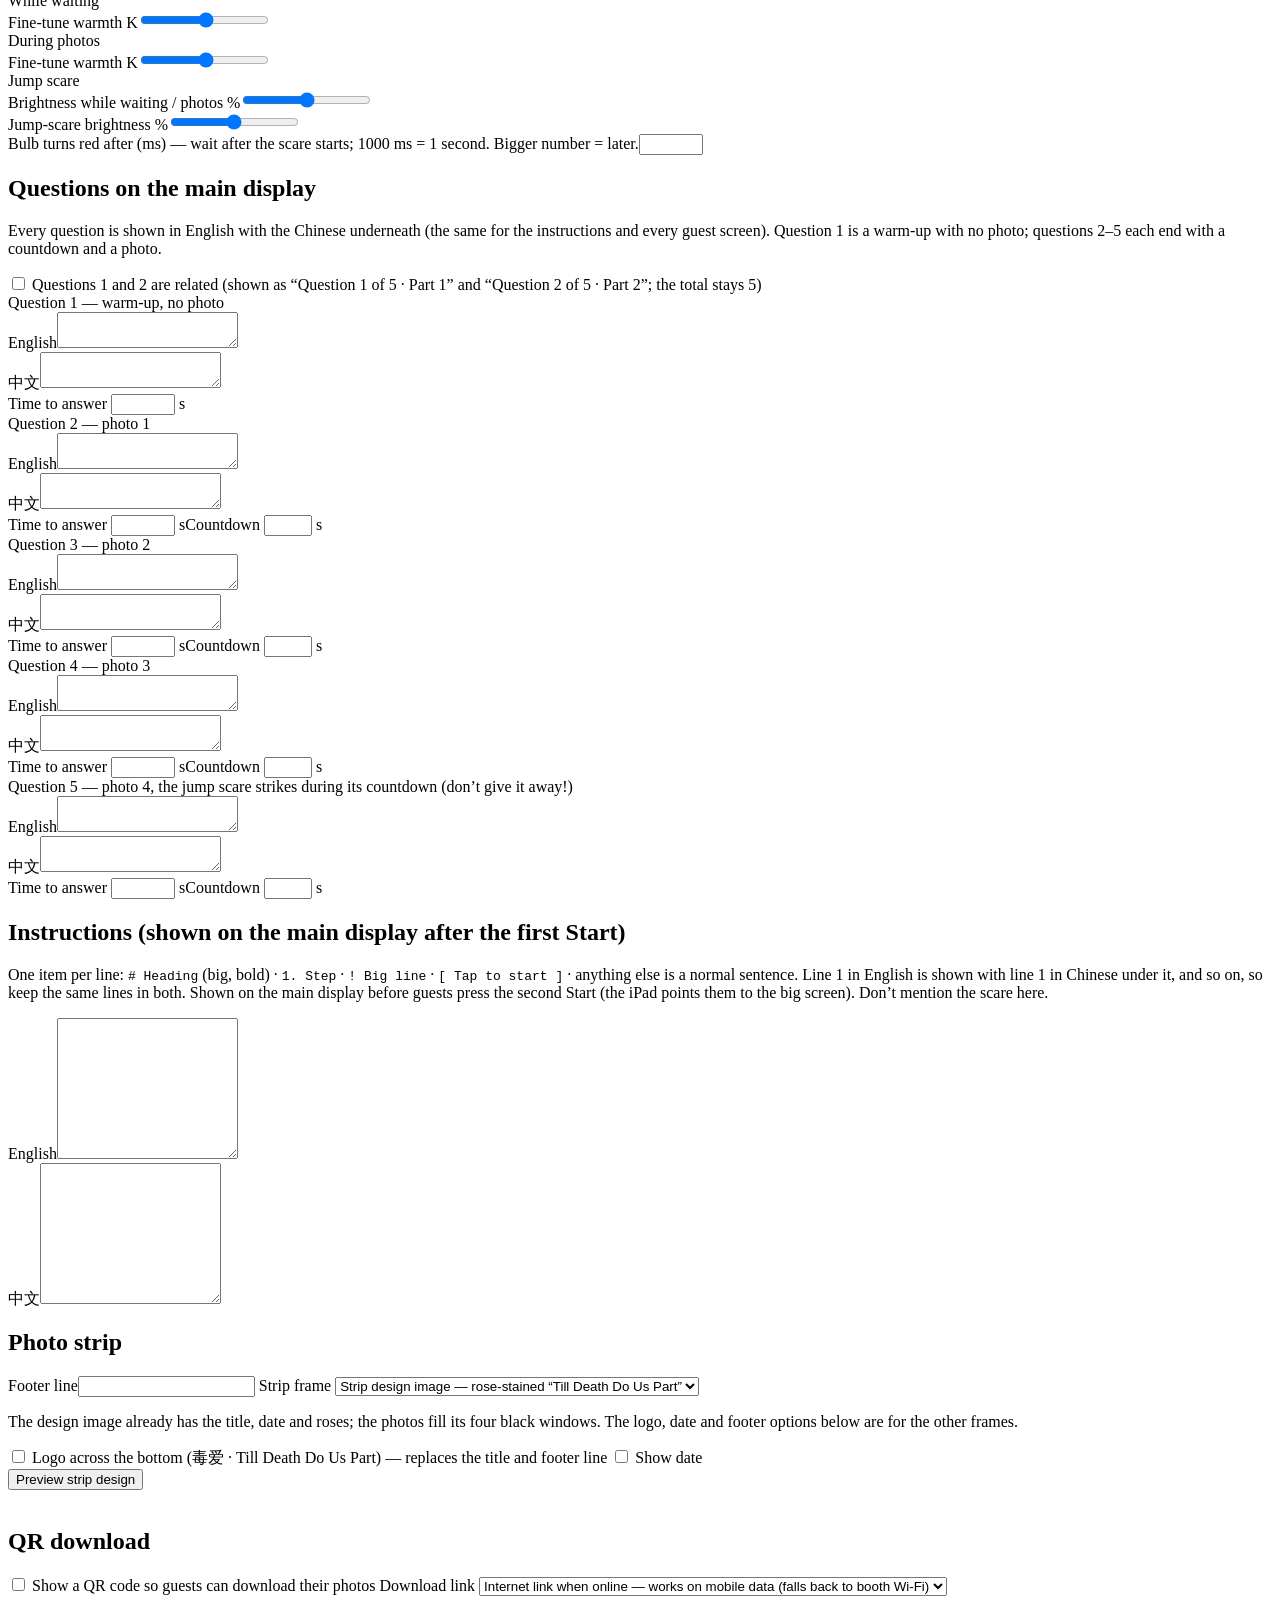
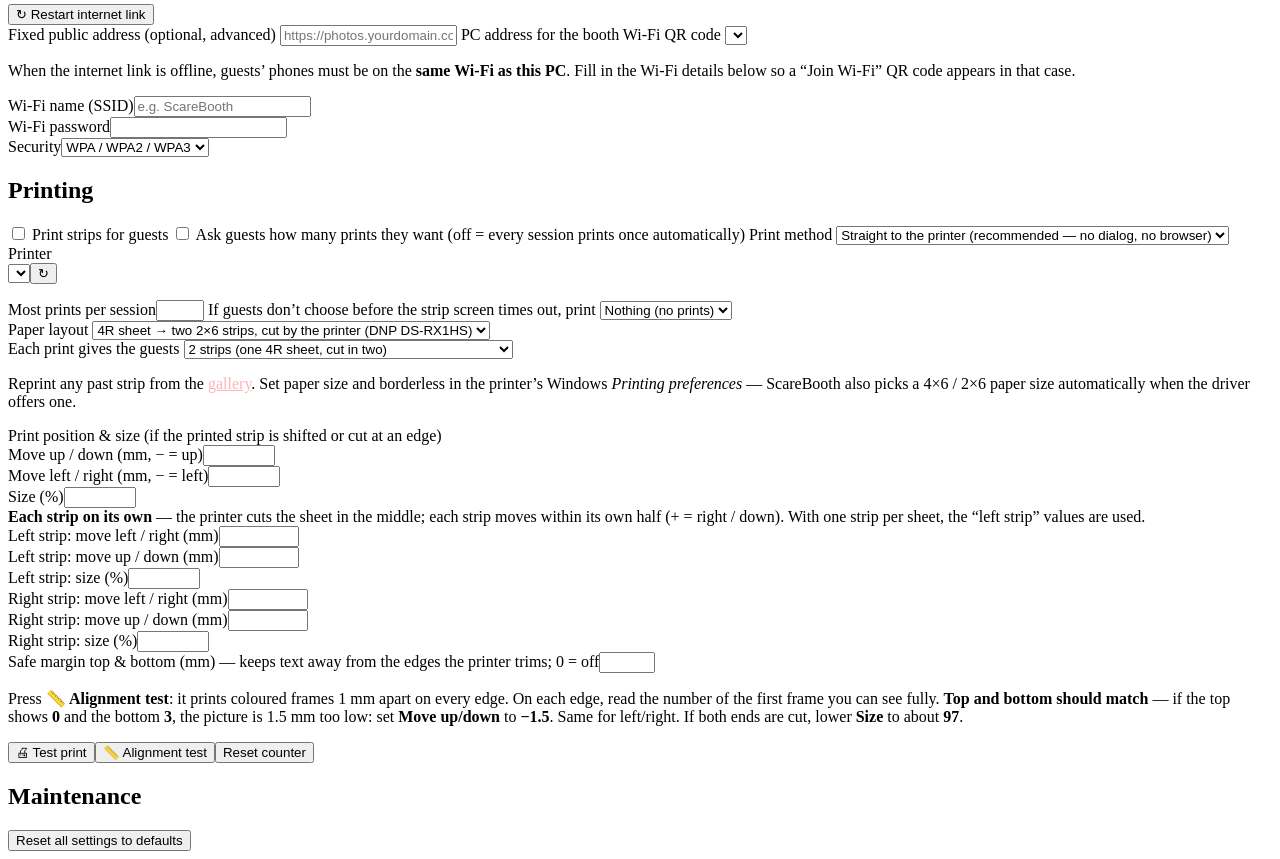
==== commit 3a50cacd: "WiZ bulb: adjustable delay before it turns red at the jump scare (default 1.5 s, like the COB light)" ====
--- a/public/admin.html
+++ b/public/admin.html
@@ -292,6 +292,7 @@
               <div class="wiz-swatches" data-wiz-key="scare"></div></div>
             <div><label>Brightness while waiting / photos <output data-for-path="wiz.brightness"></output>%</label><input type="range" min="10" max="100" step="1" data-path="wiz.brightness"></div>
             <div><label>Jump-scare brightness <output data-for-path="wiz.scareBrightness"></output>%</label><input type="range" min="10" max="100" step="1" data-path="wiz.scareBrightness"></div>
+            <div><label>Bulb turns red after (ms) <span class="muted small">— wait after the scare starts; 1000 ms = 1 second. Bigger number = later.</span></label><input type="number" min="0" max="5000" step="100" data-path="wiz.scareDelayMs"></div>
           </div>
         </div>
       </div>
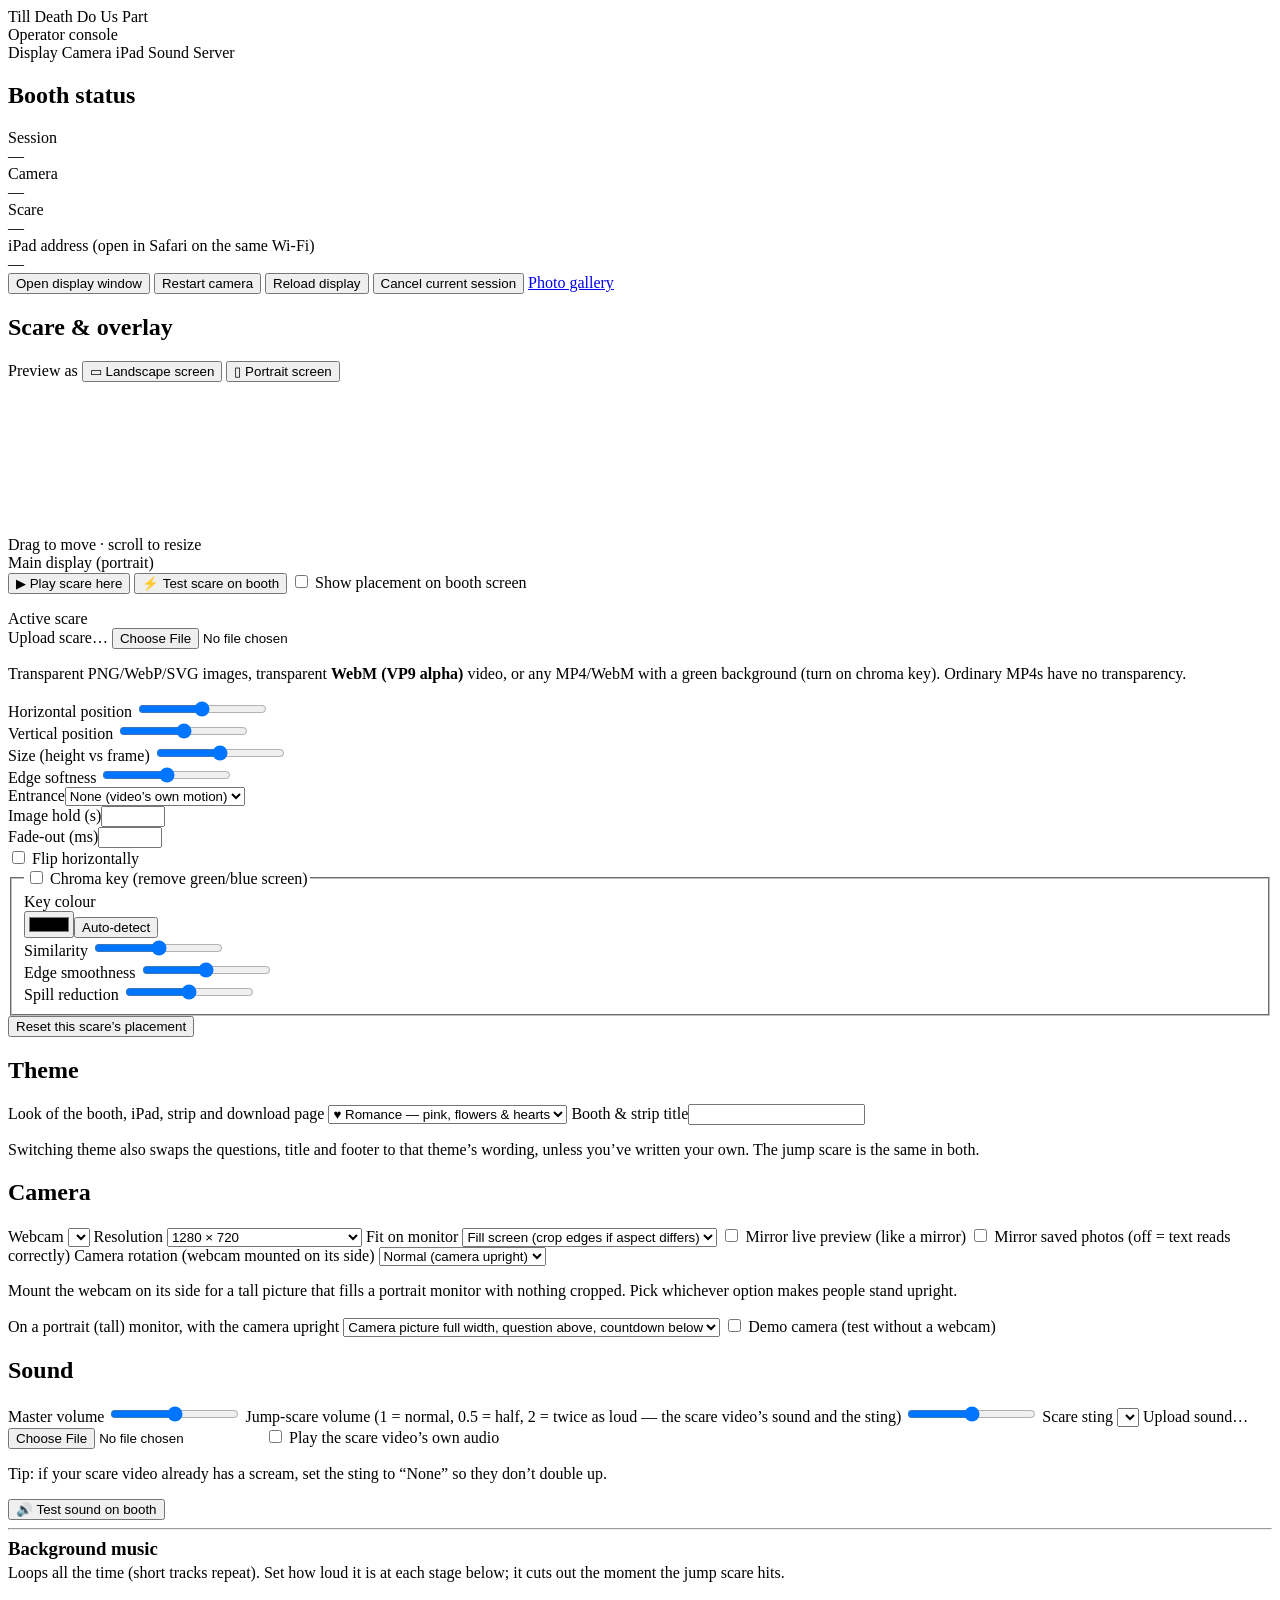
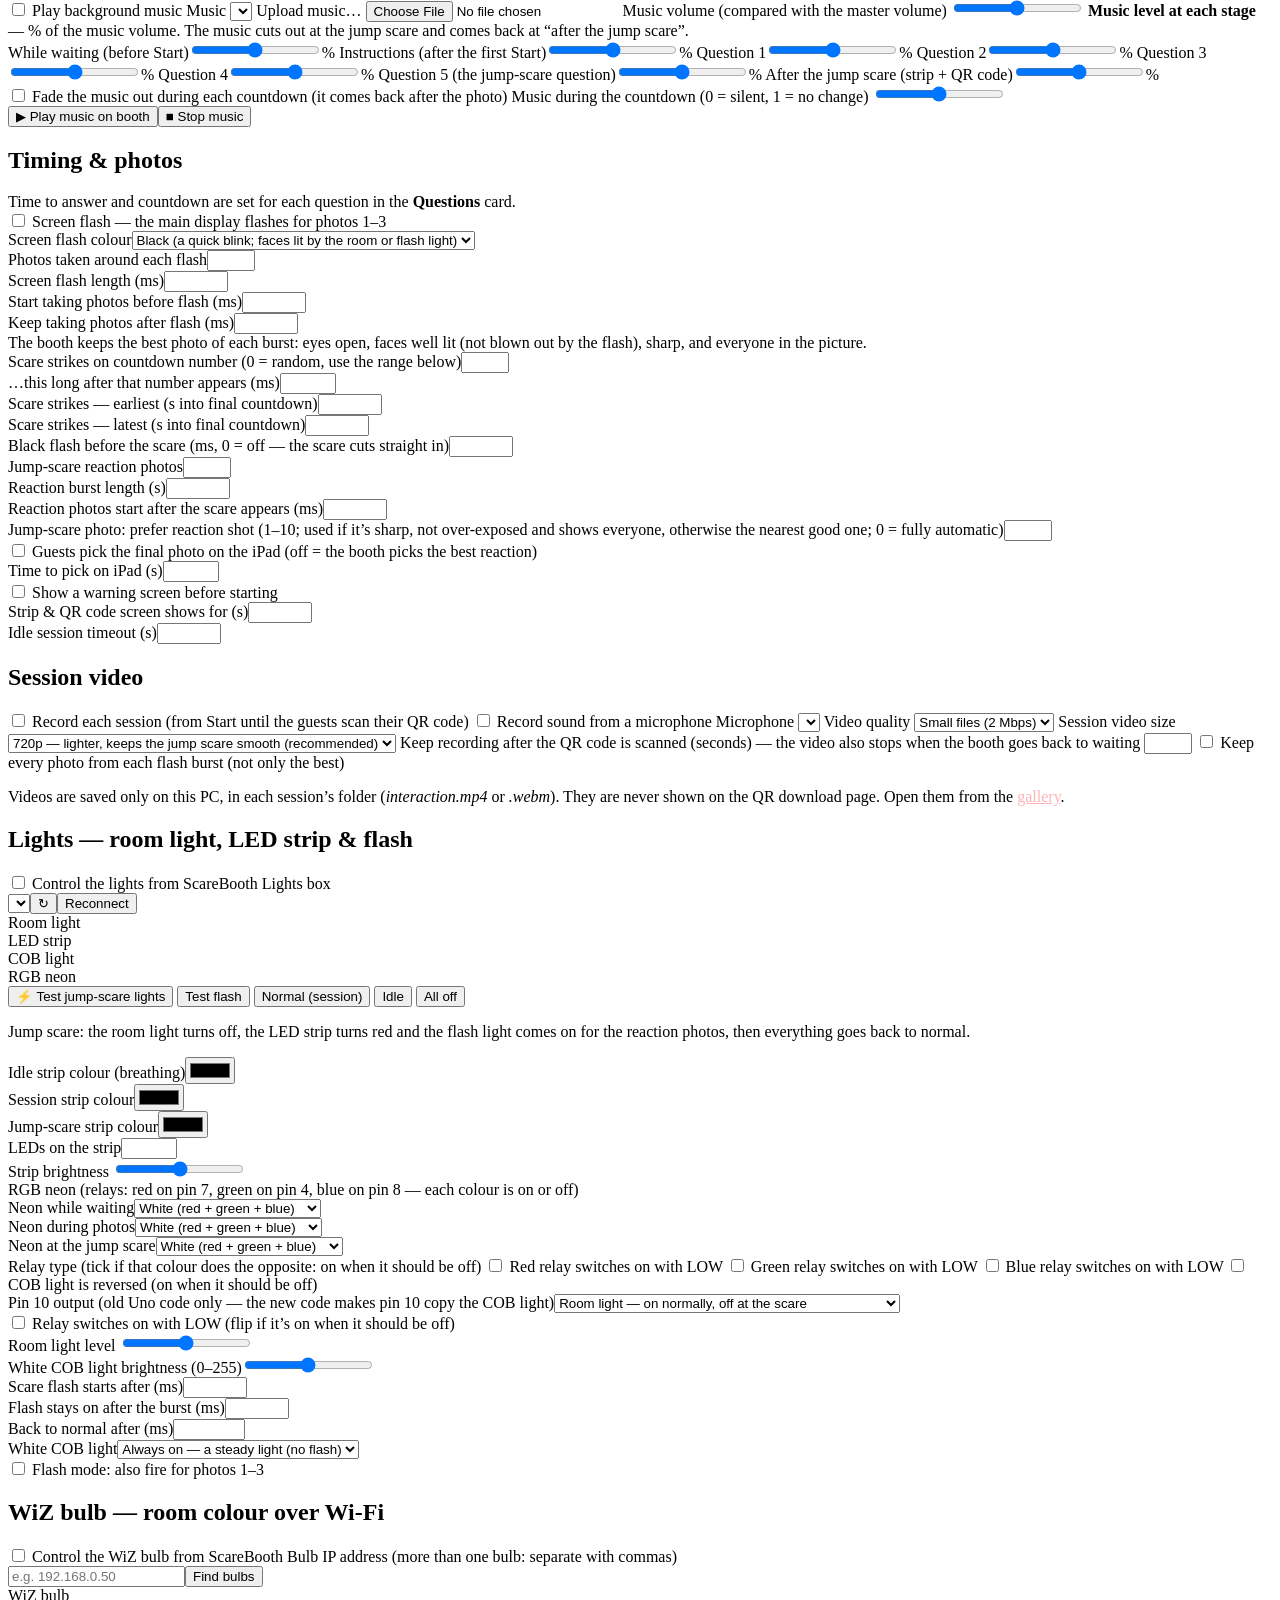
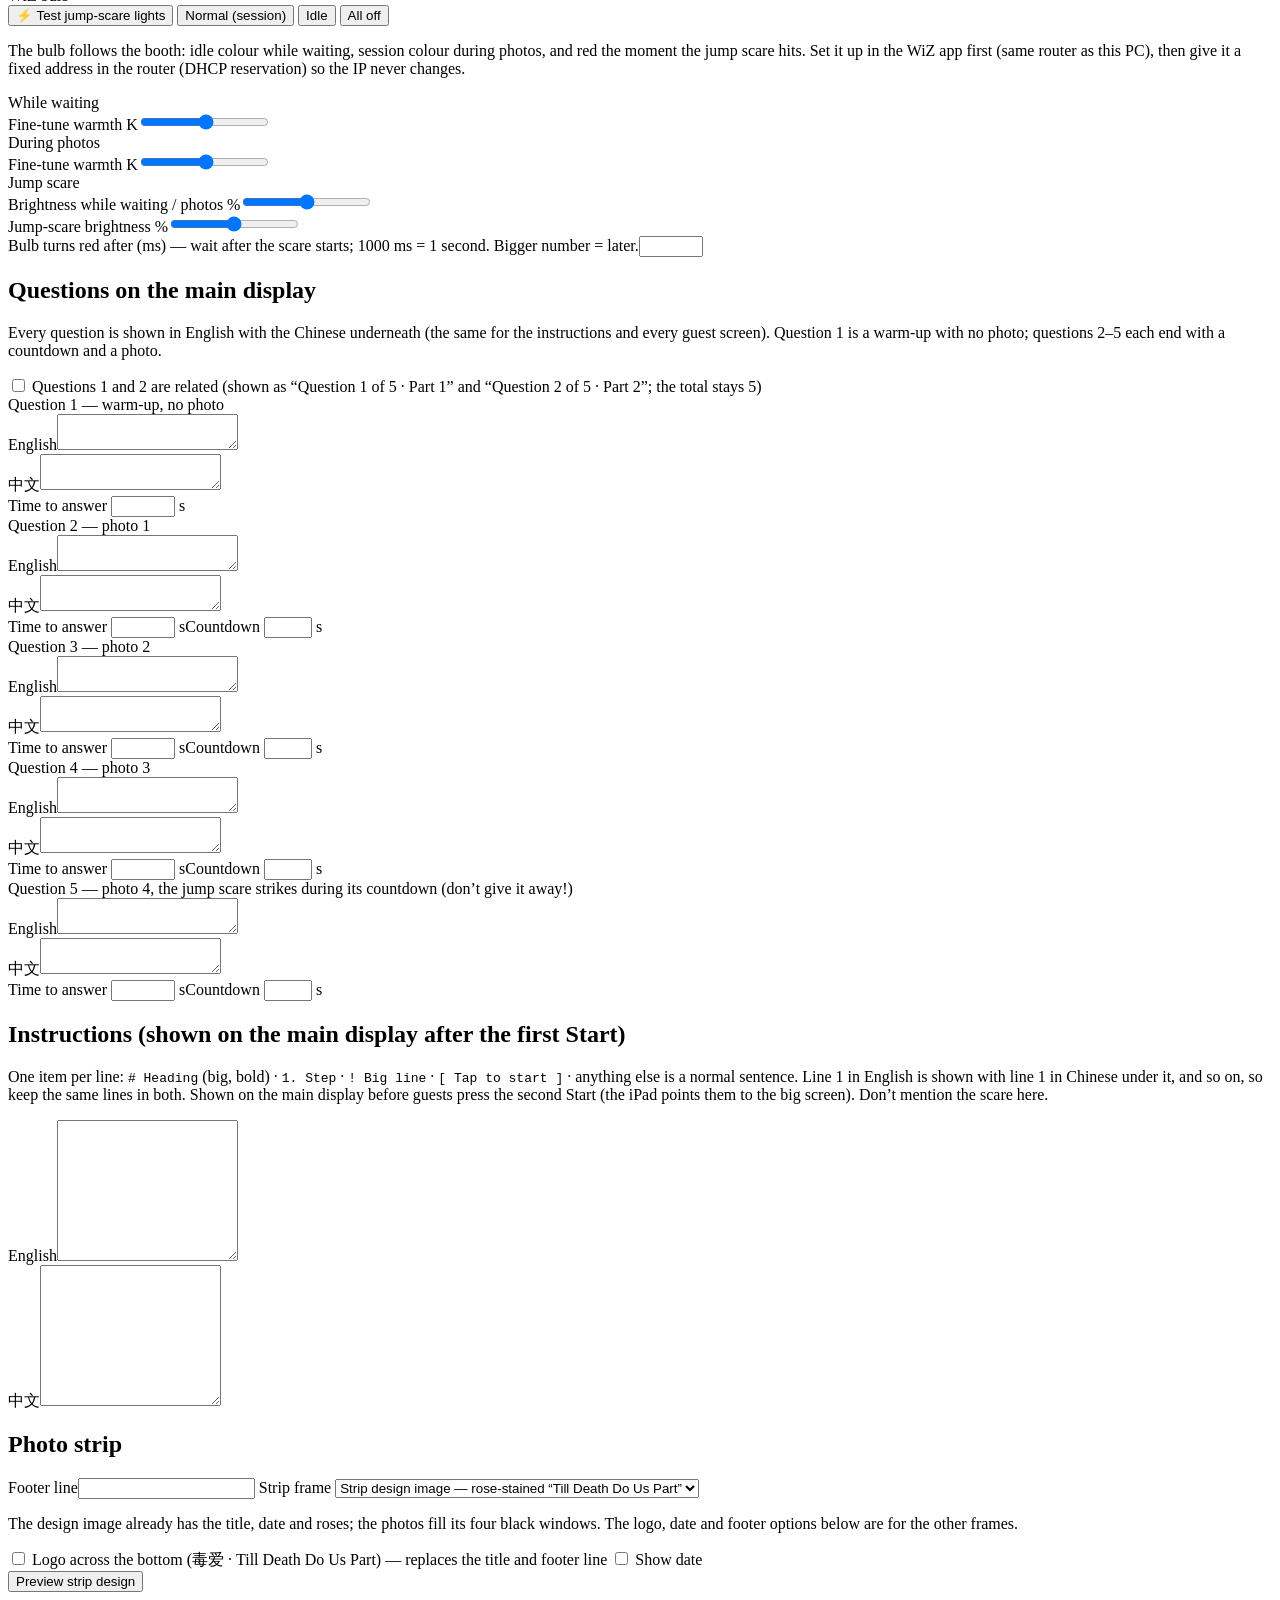
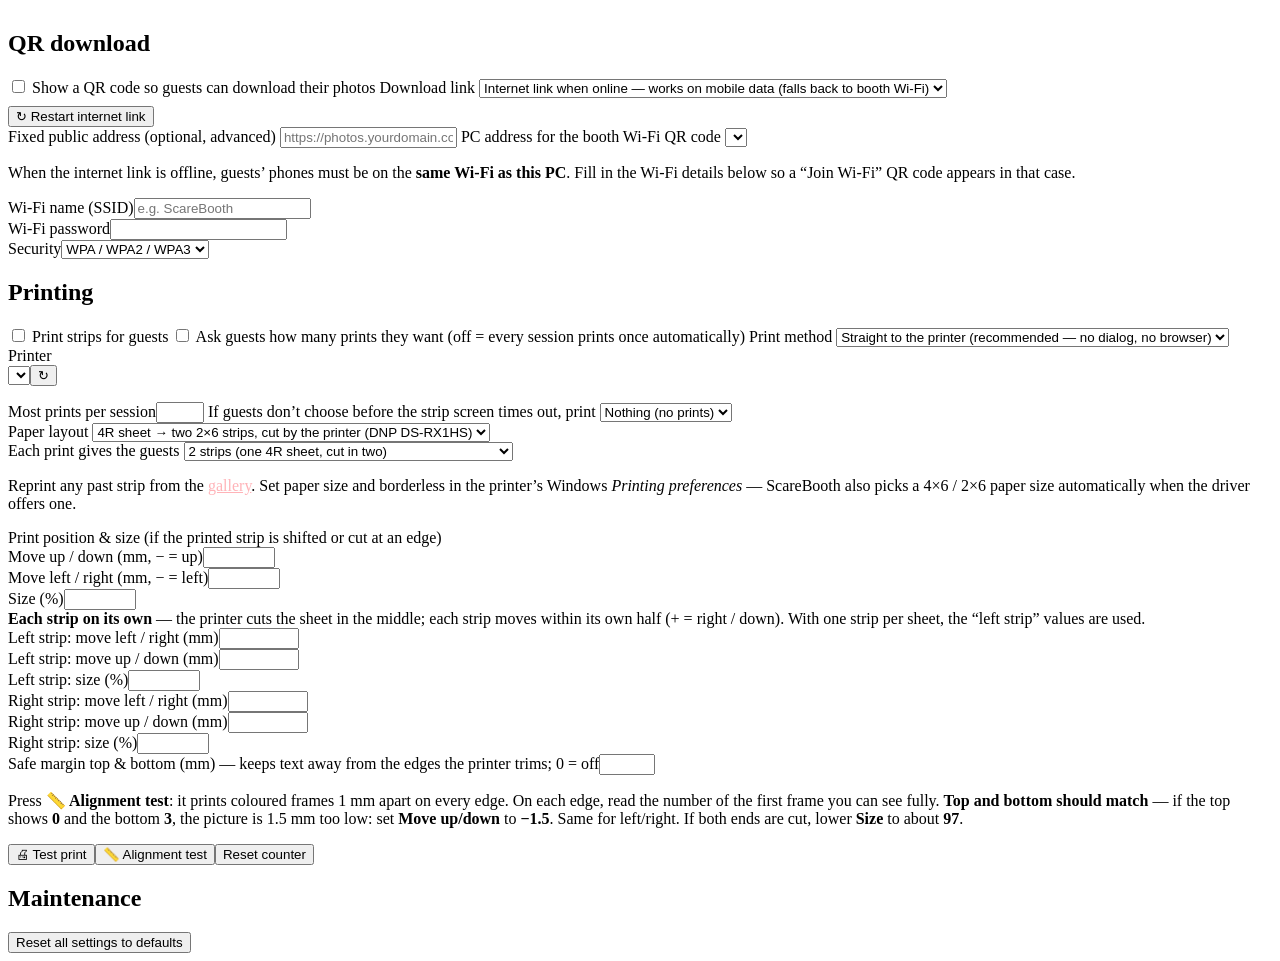
==== commit 7a4764ff: "Session video records until the QR code is scanned; jump-scare volume; music level per stage (loops " ====
--- a/public/admin.html
+++ b/public/admin.html
@@ -138,6 +138,8 @@
       <h2>Sound</h2>
       <label>Master volume <output data-for-path="sound.volume"></output></label>
       <input type="range" min="0" max="1" step="0.01" data-path="sound.volume">
+      <label>Jump-scare volume <output data-for-path="sound.scareVolume"></output> <span class="muted small">(1 = normal, 0.5 = half, 2 = twice as loud — the scare video’s sound and the sting)</span></label>
+      <input type="range" min="0" max="2" step="0.05" data-path="sound.scareVolume">
       <label>Scare sting</label>
       <select id="stingSelect" data-path="sound.sting"></select>
       <label class="btn small ghost filebtn">Upload sound… <input type="file" id="soundFile" accept="audio/*,.mp3,.wav,.ogg,.m4a"></label>
@@ -146,18 +148,24 @@
       <div class="actions"><button class="btn small" data-cmd="testSound">🔊 Test sound on booth</button></div>
       <hr>
       <h3 style="margin:6px 0 4px">Background music</h3>
-      <p class="muted small" style="margin-top:0">Plays after the guests press Start, loops if it is short, and stops the moment the jump scare hits.</p>
+      <p class="muted small" style="margin-top:0">Loops all the time (short tracks repeat). Set how loud it is at each stage below; it cuts out the moment the jump scare hits.</p>
       <label class="toggle"><input type="checkbox" data-path="music.enabled"> Play background music</label>
       <label>Music</label>
       <select id="musicSelect" data-path="music.track"></select>
       <label class="btn small ghost filebtn">Upload music… <input type="file" id="musicFile" accept="audio/*,.mp3,.wav,.ogg,.m4a"></label>
       <label>Music volume <output data-for-path="music.volume"></output> <span class="muted small">(compared with the master volume)</span></label>
       <input type="range" min="0" max="1" step="0.01" data-path="music.volume">
-      <label>Start the music</label>
-      <select data-path="music.startAt">
-        <option value="start">When guests tap the first Start (plays during the instructions too)</option>
-        <option value="questions">When the questions begin (second Start)</option>
-      </select>
+      <label style="margin-top:10px"><b>Music level at each stage</b> <span class="muted small">— % of the music volume. The music cuts out at the jump scare and comes back at “after the jump scare”.</span></label>
+      <div class="levels">
+        <label class="lvl"><span>While waiting (before Start)</span><input type="range" min="0" max="100" step="5" data-path="music.levels.idle"><output data-for-path="music.levels.idle"></output>%</label>
+        <label class="lvl"><span>Instructions (after the first Start)</span><input type="range" min="0" max="100" step="5" data-path="music.levels.intro"><output data-for-path="music.levels.intro"></output>%</label>
+        <label class="lvl"><span>Question 1</span><input type="range" min="0" max="100" step="5" data-path="music.levels.q1"><output data-for-path="music.levels.q1"></output>%</label>
+        <label class="lvl"><span>Question 2</span><input type="range" min="0" max="100" step="5" data-path="music.levels.q2"><output data-for-path="music.levels.q2"></output>%</label>
+        <label class="lvl"><span>Question 3</span><input type="range" min="0" max="100" step="5" data-path="music.levels.q3"><output data-for-path="music.levels.q3"></output>%</label>
+        <label class="lvl"><span>Question 4</span><input type="range" min="0" max="100" step="5" data-path="music.levels.q4"><output data-for-path="music.levels.q4"></output>%</label>
+        <label class="lvl"><span>Question 5 (the jump-scare question)</span><input type="range" min="0" max="100" step="5" data-path="music.levels.q5"><output data-for-path="music.levels.q5"></output>%</label>
+        <label class="lvl"><span>After the jump scare (strip + QR code)</span><input type="range" min="0" max="100" step="5" data-path="music.levels.after"><output data-for-path="music.levels.after"></output>%</label>
+      </div>
       <label class="toggle"><input type="checkbox" data-path="music.duckCountdown"> Fade the music out during each countdown (it comes back after the photo)</label>
       <label>Music during the countdown <output data-for-path="music.duckLevel"></output> <span class="muted small">(0 = silent, 1 = no change)</span></label>
       <input type="range" min="0" max="1" step="0.05" data-path="music.duckLevel">
@@ -184,6 +192,7 @@
         <div><label>Jump-scare reaction photos</label><input type="number" min="2" max="40" step="1" data-path="timing.burstCount"></div>
         <div><label>Reaction burst length (s)</label><input type="number" min="0.5" max="10" step="0.1" data-path="timing.burstDurationSec"></div>
         <div><label>Reaction photos start after the scare appears (ms)</label><input type="number" min="0" max="3000" step="50" data-path="timing.burstStartMs"></div>
+          <div><label>Jump-scare photo: prefer reaction shot <span class="muted small">(1–10; used if it’s sharp, not over-exposed and shows everyone, otherwise the nearest good one; 0 = fully automatic)</span></label><input type="number" min="0" max="20" step="1" data-path="timing.preferReaction"></div>
         <div style="grid-column:1/-1"><label class="toggle"><input type="checkbox" data-path="flow.chooseOnIpad"> Guests pick the final photo on the iPad <span class="muted small">(off = the booth picks the best reaction)</span></label></div>
         <div><label>Time to pick on iPad (s)</label><input type="number" min="10" max="600" step="5" data-path="timing.chooseTimeoutSec"></div>
         <div><label class="toggle"><input type="checkbox" data-path="flow.showWarning"> Show a warning screen before starting</label></div>
@@ -195,7 +204,7 @@
     <!-- SESSION VIDEO -->
     <section class="card">
       <h2>Session video</h2>
-      <label class="toggle hl"><input type="checkbox" data-path="record.enabled"> Record each session (from Start until the last photo)</label>
+      <label class="toggle hl"><input type="checkbox" data-path="record.enabled"> Record each session (from Start until the guests scan their QR code)</label>
       <label class="toggle"><input type="checkbox" data-path="record.audio"> Record sound from a microphone</label>
       <label>Microphone</label>
       <select id="micSelect"></select>
@@ -203,6 +212,8 @@
       <select data-path="record.videoKbps"><option value="2000">Small files (2 Mbps)</option><option value="4000">Good (4 Mbps)</option><option value="8000">High (8 Mbps)</option></select>
       <label>Session video size</label>
       <select data-path="record.size"><option value="720p">720p — lighter, keeps the jump scare smooth (recommended)</option><option value="full">Same as the camera (heavier)</option></select>
+      <label>Keep recording after the QR code is scanned (seconds) <span class="muted small">— the video also stops when the booth goes back to waiting</span></label>
+      <input type="number" min="0" max="30" step="1" data-path="timing.recordAfterScanSec">
       <label class="toggle"><input type="checkbox" data-path="record.keepCandidates"> Keep every photo from each flash burst (not only the best)</label>
       <p class="muted small">Videos are saved only on this PC, in each session’s folder (<i>interaction.mp4</i> or <i>.webm</i>). They are never shown on the QR download page. Open them from the <a href="/gallery" target="_blank" style="color:#ffb3b8">gallery</a>.</p>
     </section>
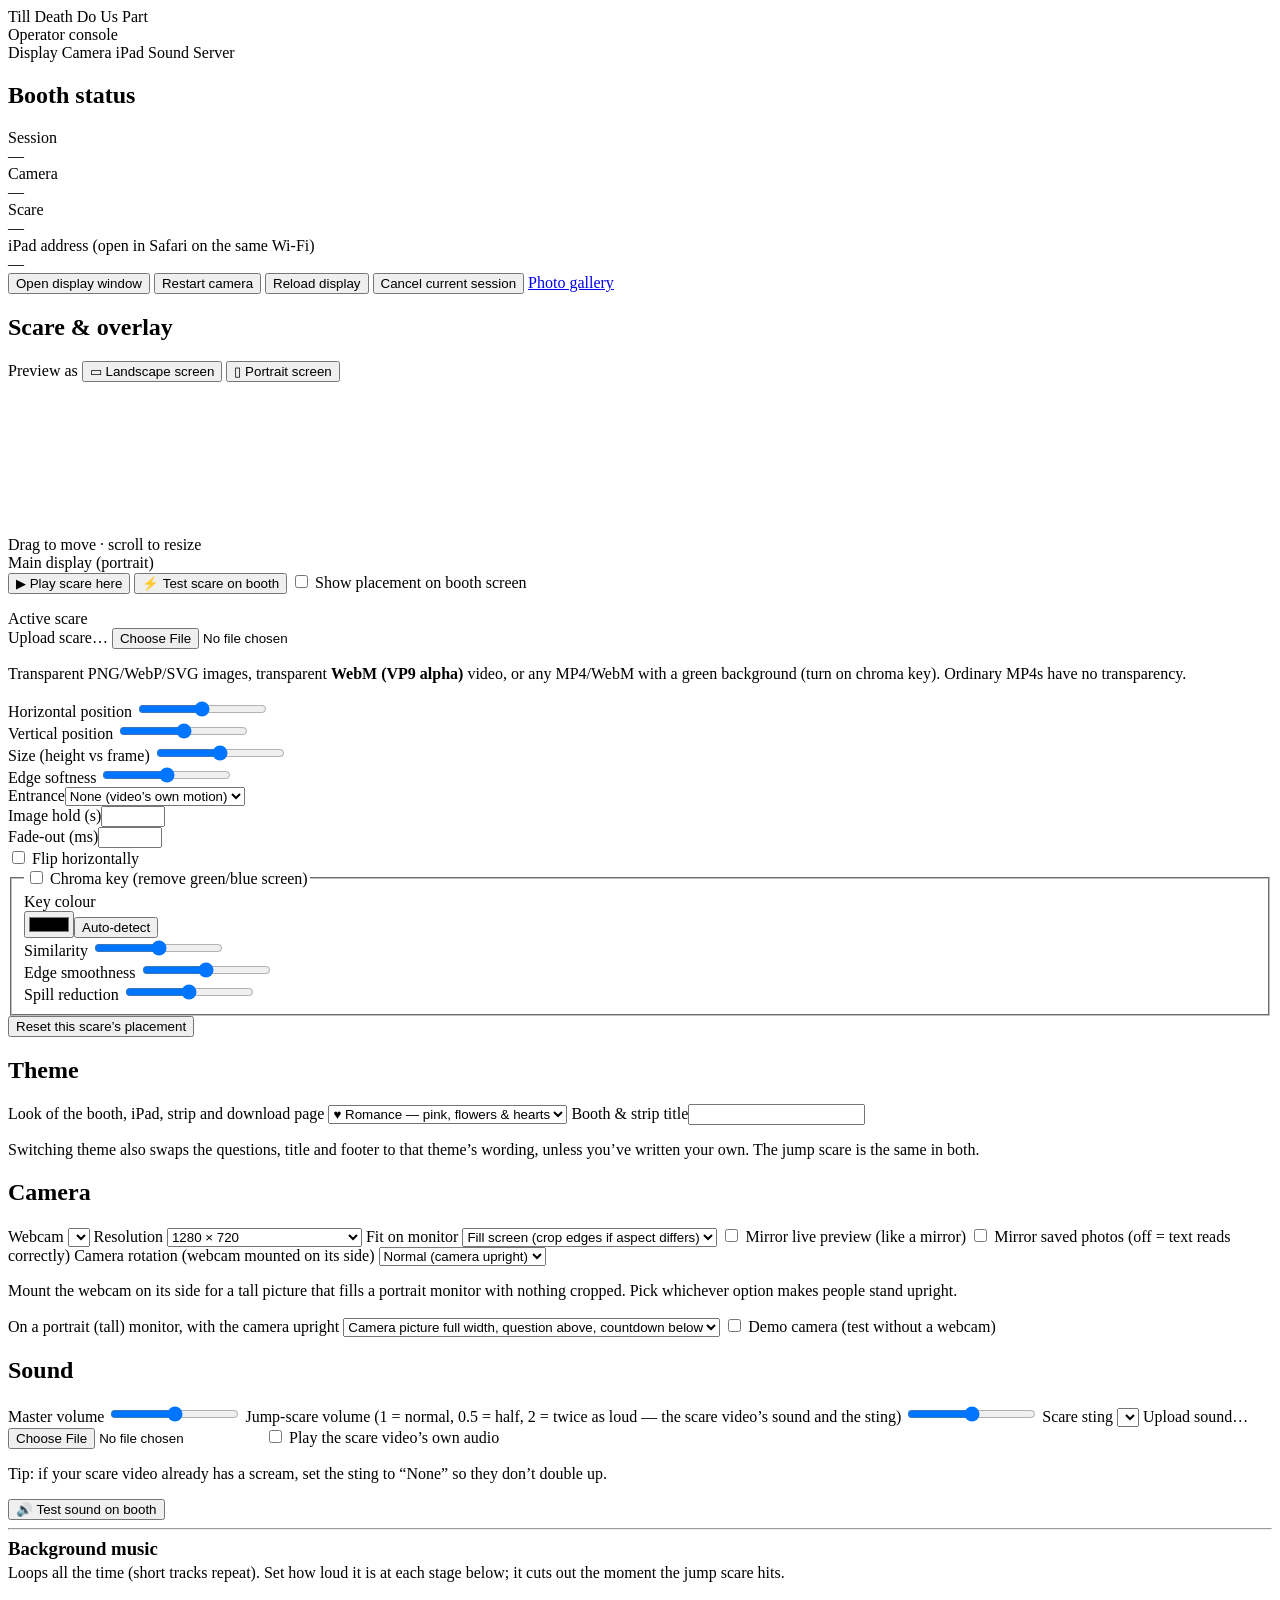
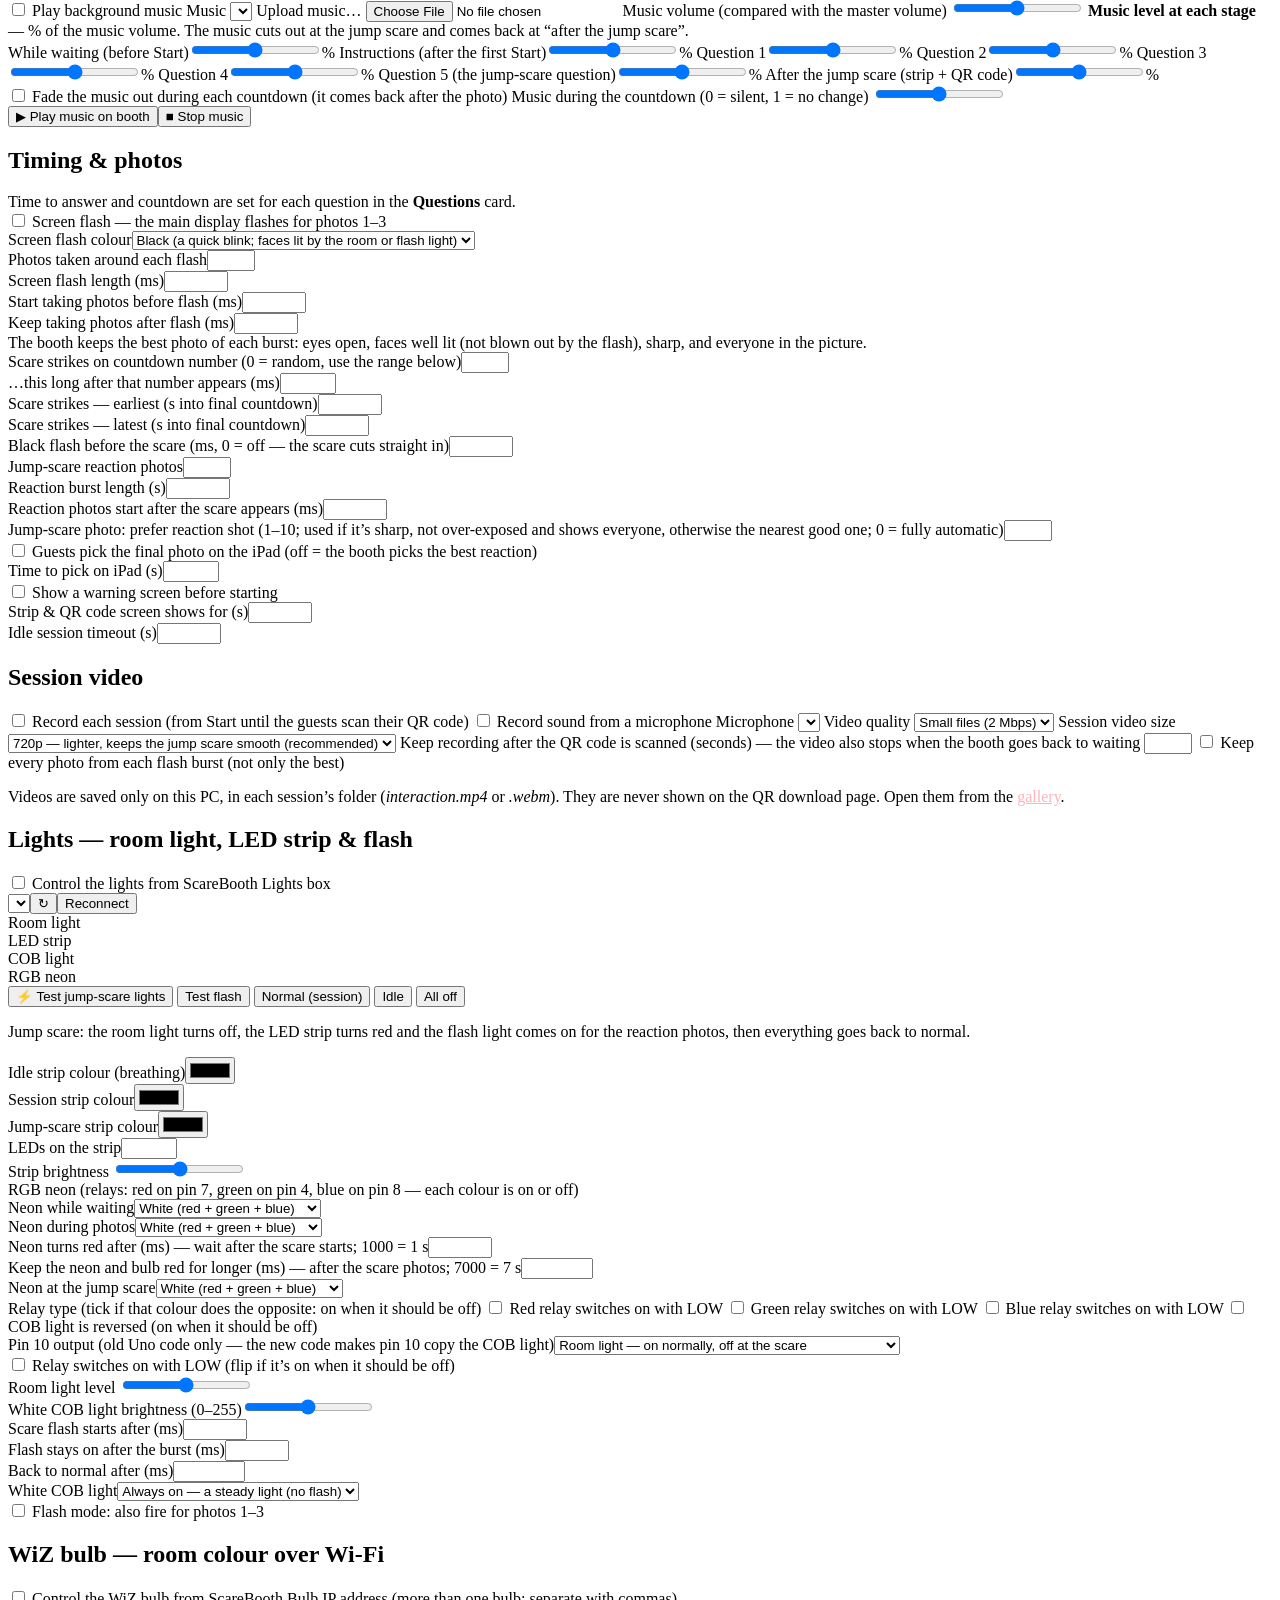
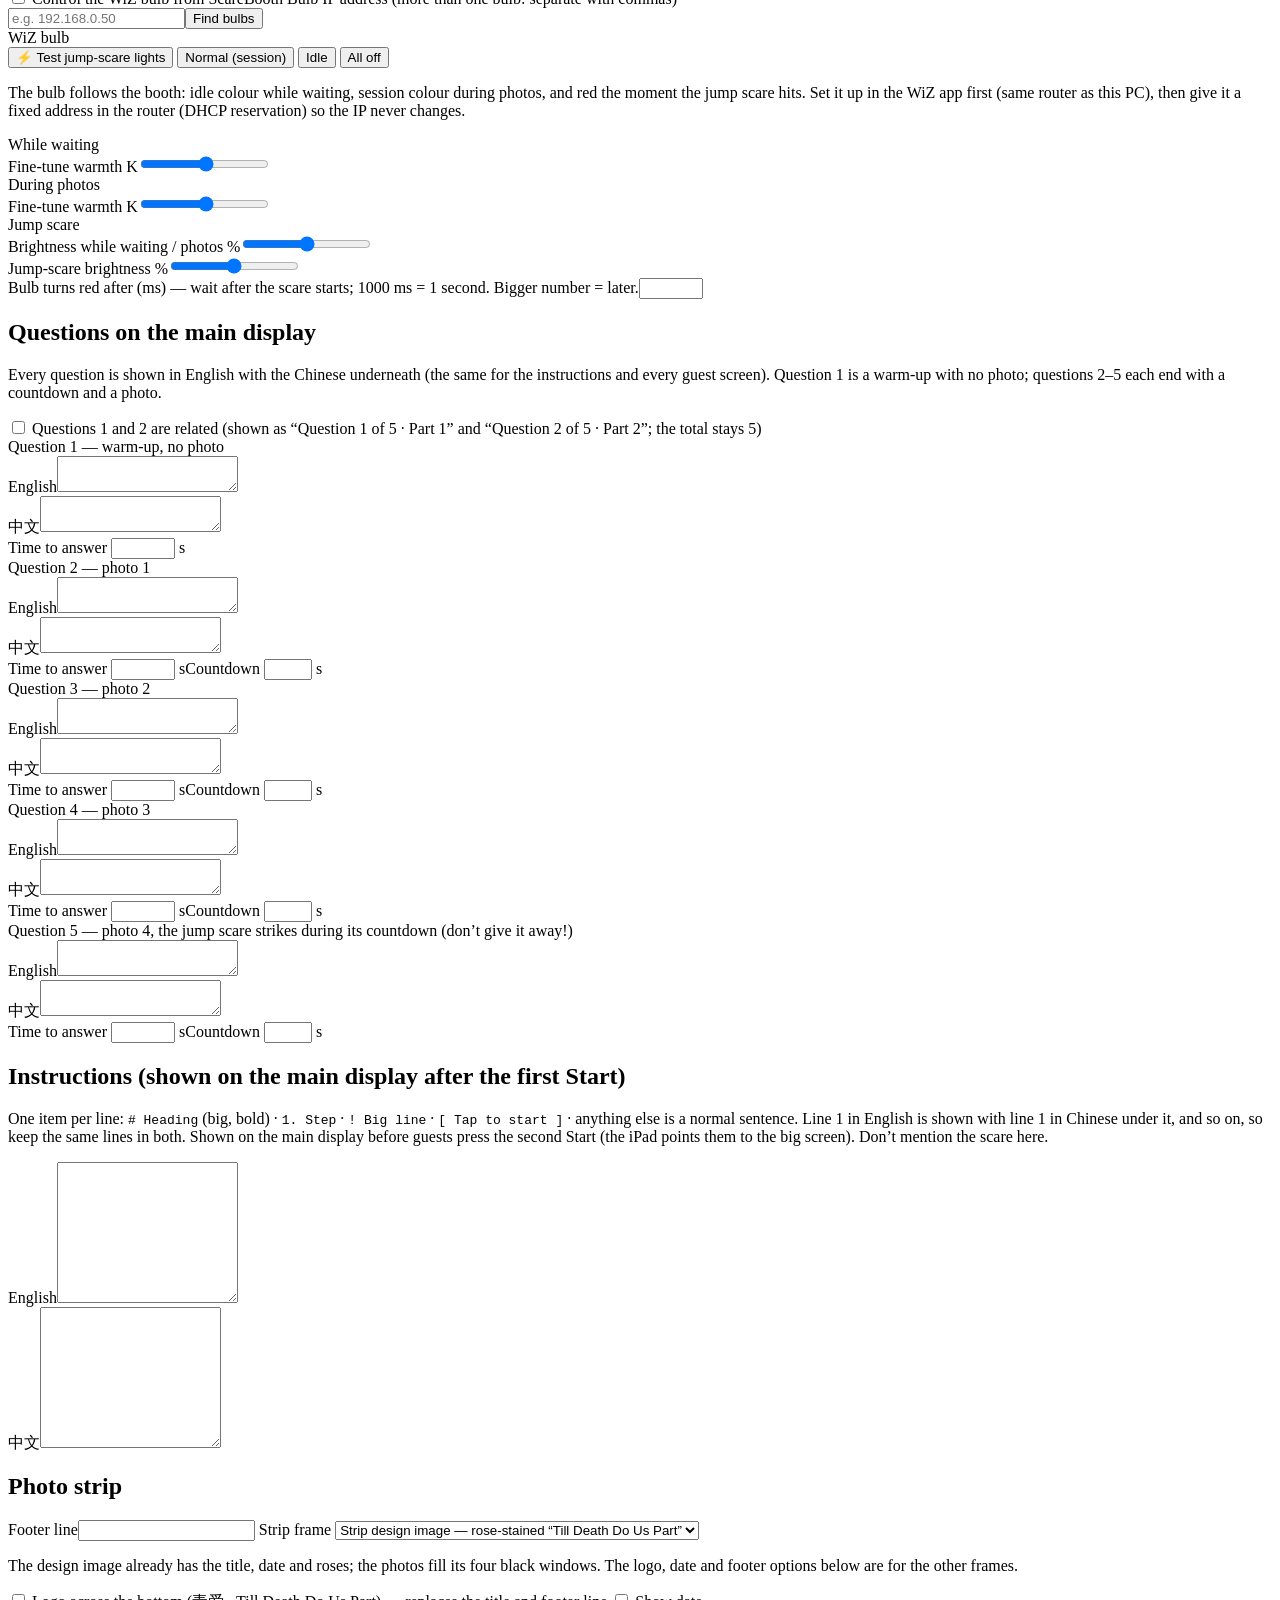
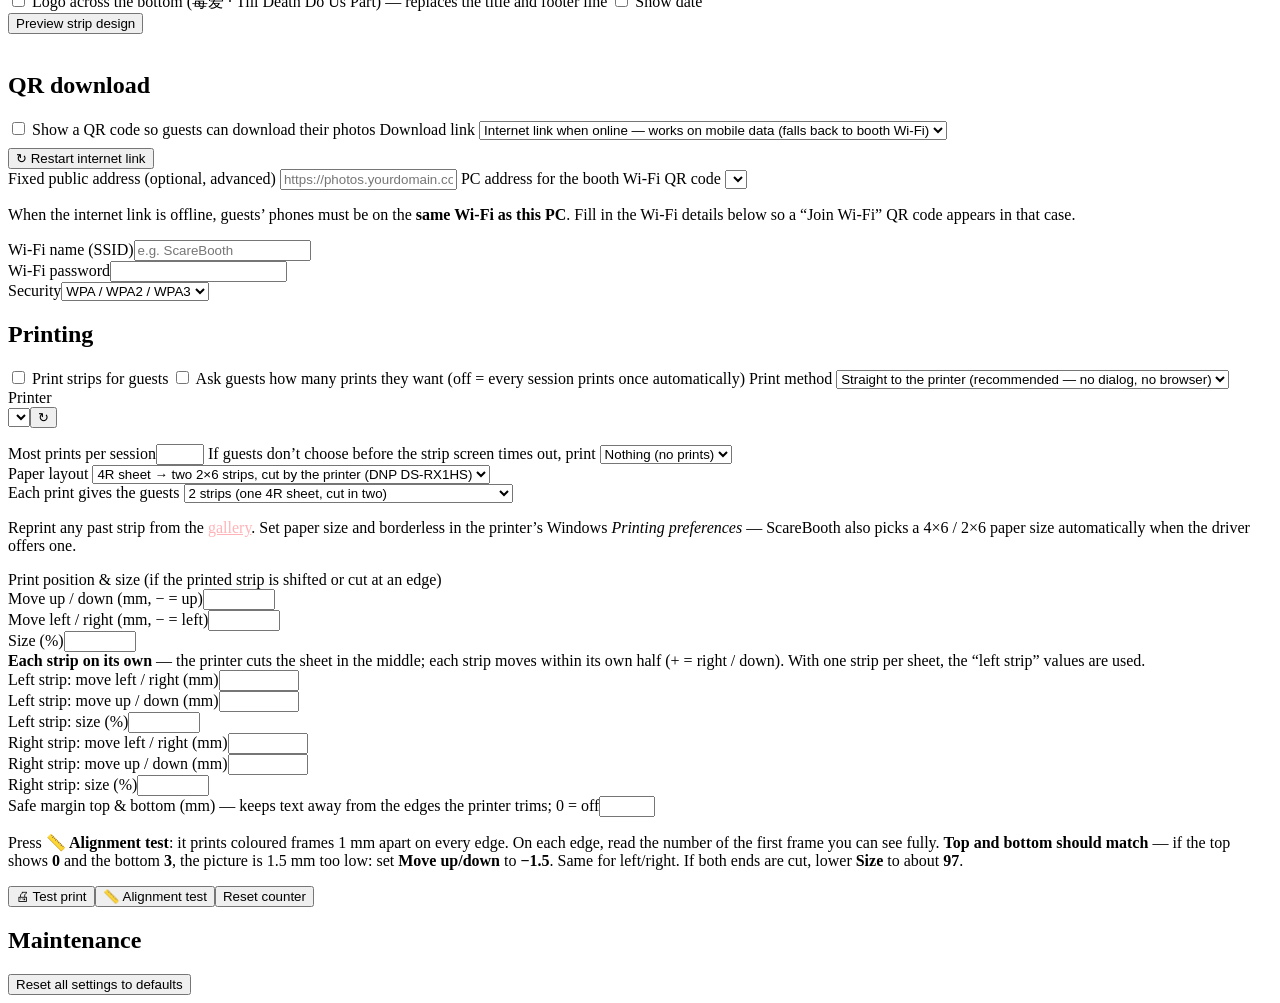
==== commit 65ae5e05: "Lights: neon red delay (0.5 s), neon + bulb stay red 7 s longer after the scare, bulb red 1 s earlie" ====
--- a/public/admin.html
+++ b/public/admin.html
@@ -252,6 +252,8 @@
             <div style="grid-column:1/-1"><label>RGB neon <span class="muted small">(relays: red on pin 7, green on pin 4, blue on pin 8 — each colour is on or off)</span></label></div>
             <div><label>Neon while waiting</label><select data-path="lights.neonIdle"><option value="white">White (red + green + blue)</option><option value="yellow">Warm / yellow (red + green)</option><option value="red">Red</option><option value="green">Green</option><option value="blue">Blue</option><option value="magenta">Pink / magenta (red + blue)</option><option value="cyan">Cyan (green + blue)</option><option value="off">Off</option></select></div>
             <div><label>Neon during photos</label><select data-path="lights.neonSession"><option value="white">White (red + green + blue)</option><option value="yellow">Warm / yellow (red + green)</option><option value="red">Red</option><option value="green">Green</option><option value="blue">Blue</option><option value="magenta">Pink / magenta (red + blue)</option><option value="cyan">Cyan (green + blue)</option><option value="off">Off</option></select></div>
+            <div><label>Neon turns red after (ms) <span class="muted small">— wait after the scare starts; 1000 = 1 s</span></label><input type="number" min="0" max="5000" step="100" data-path="lights.neonScareDelayMs"></div>
+            <div><label>Keep the neon and bulb red for longer (ms) <span class="muted small">— after the scare photos; 7000 = 7 s</span></label><input type="number" min="0" max="30000" step="500" data-path="lights.scareHoldMs"></div>
             <div><label>Neon at the jump scare</label><select data-path="lights.neonScare"><option value="white">White (red + green + blue)</option><option value="yellow">Warm / yellow (red + green)</option><option value="red">Red</option><option value="green">Green</option><option value="blue">Blue</option><option value="magenta">Pink / magenta (red + blue)</option><option value="cyan">Cyan (green + blue)</option><option value="off">Off</option></select></div>
             <div><label>Relay type <span class="muted small">(tick if that colour does the opposite: on when it should be off)</span></label>
               <label class="toggle"><input type="checkbox" data-path="lights.neonInvR"> Red relay switches on with LOW</label>
